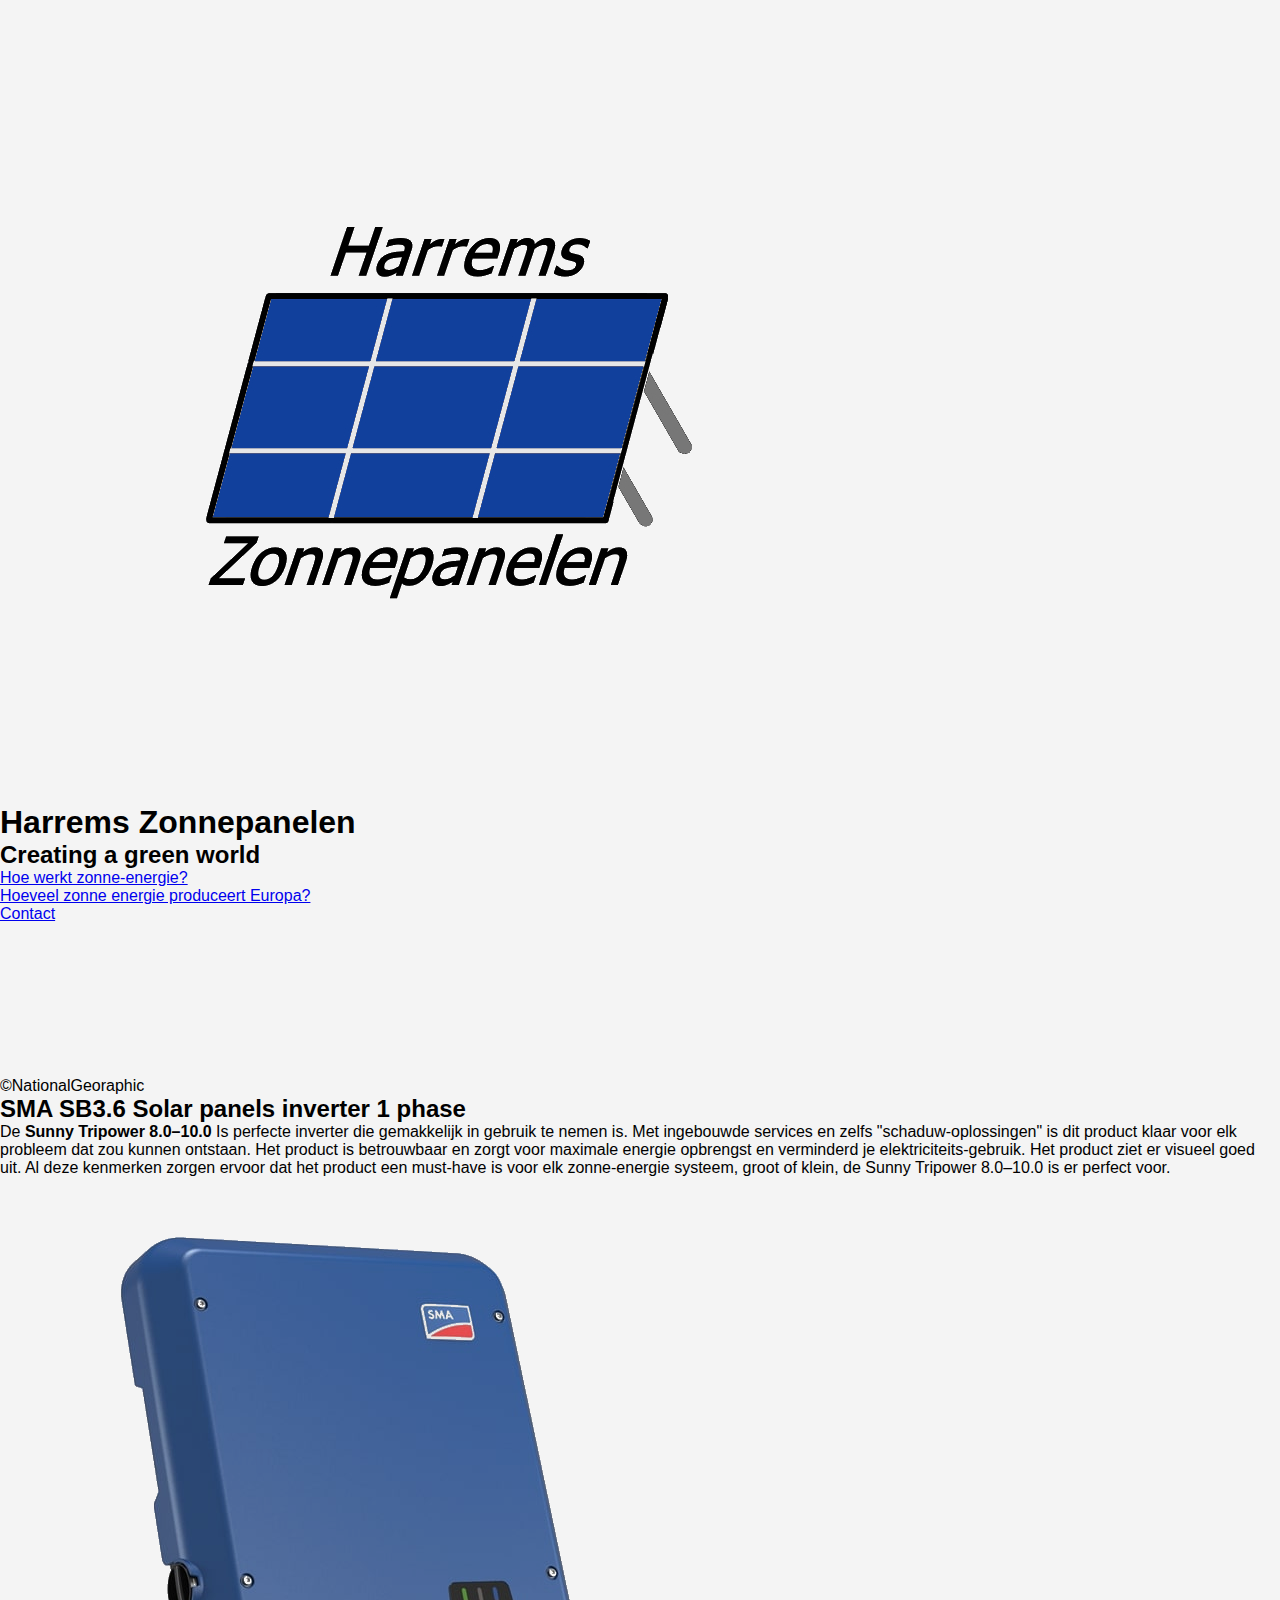
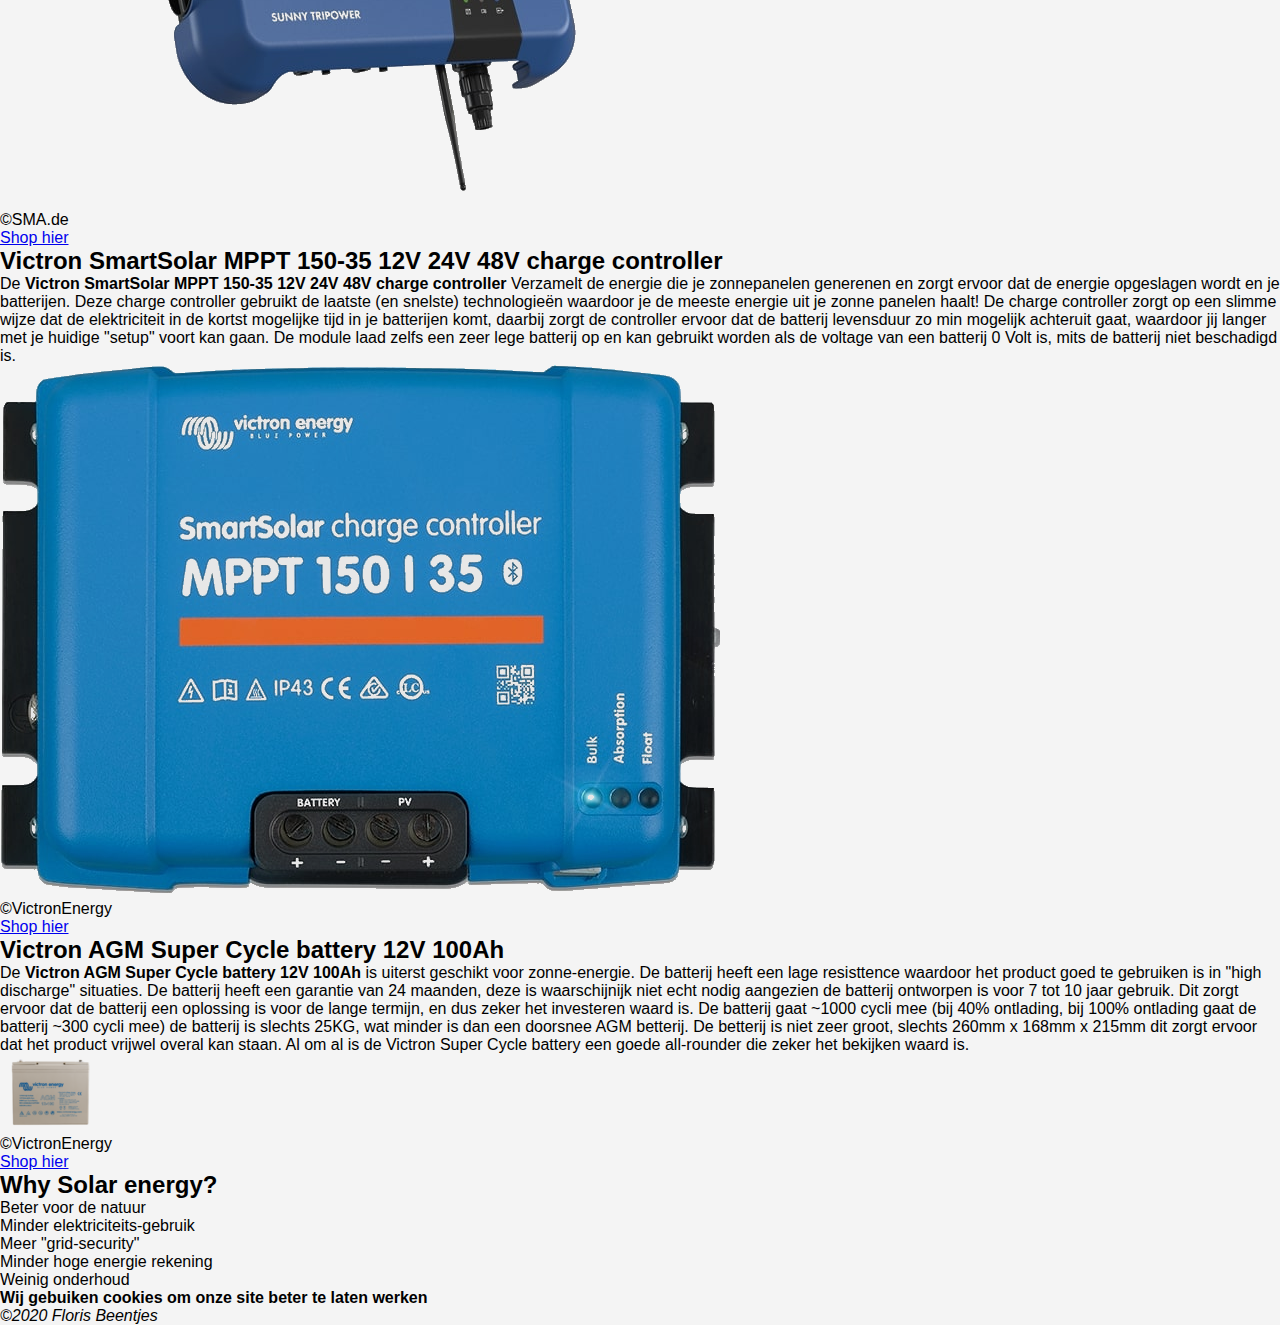
==== index.html @ d9edc920 "finished html, started css" ====
<!DOCTYPE html>
<html lang = "nl">
	<!-- Head -->
	<head>
	<meta charset = "utf-8">
	<meta name = "keywords" content = "Harrems Zonnepanelen"/>
	<meta name = "description" content = "This is the homepage of Harrems Zonnepanelen"/>
	<meta name = "author" content = "Floris Beentjes"/>
	<link 
	rel = "stylesheet" 
	type = "text/css"
	href = "css/stylesheet.css"
	/>
	
	<title>Harrems Zonnepanelen Homepage</title>
	</head>
	
	<body>	
		<header>
			<img 
				src = "img/LogoWebmarkup1.1.png"
				title = "Harrems Zonnepanelen"
				alt = "The logo of Harrems Zonnepanelen"
			/>
		
			<h1>
				Harrems Zonnepanelen
			</h1>
		
			<h2>
				Creating a green world
			</h2>
		</header>
		
		<nav>
			<ul>
				<li>
					<a href = "howsolarworks.html">Hoe werkt zonne-energie?</a>
				</li>
				<li>
					<a href = "eusolar.html">Hoeveel zonne energie produceert Europa?</a>
				</li>
				<li>
					<a href = "contact.html">Contact</a>
				</li>
			</ul>
		</nav>
		
		<figure>
			<video autoplay loop>
				<source src="mp4/WhatisSolarPower.mp4" type="video/mp4">
				<source src="mp4/WhatisSolarPower.ogg" type="video/ogg">
				Oops, Your browser does not support the video tag.
			</video>
			<figcaption>
				&copy;NationalGeoraphic
			</figcaption>
			
		</figure>
		
		<section>
			<article>
				<header>
					<h2>
						SMA SB3.6 Solar panels inverter 1 phase
					</h2>
				</header>
				<p>
					De <strong>Sunny Tripower 8.0–10.0</strong> Is perfecte inverter die gemakkelijk in gebruik te nemen is. Met ingebouwde services
					en zelfs "schaduw-oplossingen" is dit product klaar voor elk probleem dat zou kunnen ontstaan. Het product is betrouwbaar en
					zorgt voor maximale energie opbrengst en verminderd je elektriciteits-gebruik. Het product ziet er visueel goed uit. Al deze
					kenmerken zorgen ervoor dat het product een must-have is voor elk zonne-energie systeem, groot of klein, de Sunny Tripower 8.0–10.0
					is er perfect voor.
				</p>
				<figure>
					<img 
						src = "img/SMASunnyTripower.png"
						title = "SMASunnyTripower"
						alt = "Een foto van de SMASunnyTripower"
					/>		
					<figcaption>
						&copy;SMA.de
					</figcaption>
				</figure>
				<footer>
				<p>
					<a href = "https://www.ikwilzonneenergie.nl/epages/61494231.sf/nl_NL/?ObjectPath=/Shops/61494231/Products/%22SMA+STP+8.0-3AV-40%22">Shop hier</a>
				</p>
				</footer>
			</article>
			
			<article>
				<header>
					<h2>
						Victron SmartSolar MPPT 150-35 12V 24V 48V charge controller
					</h2>
				</header>
				<p>
					De <strong>Victron SmartSolar MPPT 150-35 12V 24V 48V charge controller</strong> Verzamelt de energie die je zonnepanelen generenen en zorgt ervoor dat de energie 
					opgeslagen wordt en je batterijen. Deze charge controller gebruikt de laatste (en snelste) technologieën waardoor je de meeste energie uit je zonne
					panelen haalt! De charge controller zorgt op een slimme wijze dat de elektriciteit in de kortst mogelijke tijd in je batterijen komt, daarbij 
					zorgt de controller ervoor dat de batterij levensduur zo min mogelijk achteruit gaat, waardoor jij langer met je huidige "setup" voort kan gaan. 
					De module laad zelfs een zeer lege batterij op en kan gebruikt worden als de voltage van een batterij 0 Volt is, mits de batterij niet beschadigd is.
				</p>
				<figure>
					<img 
						src = "img/VictronChargeController.png"
						title = "Victron ChargeController"
						alt = "Een foto van de Victron ChargeController"
					/>	
					<figcaption>
						&copy;VictronEnergy
					</figcaption>
				</figure>					
				<footer>
				<p>
					<a href = "http://www.ikwilzonneenergie.nl/Victron-SmartSolar-MPPT-100-50-12V-24V">Shop hier</a>
				</p>
				</footer>
			</article>
			
			<article>
				<header>
					<h2>
						Victron AGM Super Cycle battery 12V 100Ah
					</h2>
				</header>
				<p>
					De <strong>Victron AGM Super Cycle battery 12V 100Ah</strong> is uiterst geschikt voor zonne-energie. De batterij heeft een lage resisttence waardoor het product goed te gebruiken is in "high discharge"
					situaties. De batterij heeft een garantie van 24 maanden, deze is waarschijnijk niet echt nodig aangezien de batterij ontworpen is voor 7 tot 10 jaar gebruik. 
					Dit zorgt ervoor dat de batterij een oplossing is voor de lange termijn, en dus zeker het investeren waard is. De batterij gaat ~1000 cycli mee (bij 40% ontlading, 
					bij 100% ontlading gaat de batterij ~300 cycli mee) de batterij is slechts 25KG, wat minder is dan een doorsnee AGM betterij. De betterij is niet zeer groot, slechts 
					260mm x 168mm x 215mm dit zorgt ervoor dat het product vrijwel overal kan staan. Al om al is de Victron Super Cycle battery een goede all-rounder die zeker het bekijken waard is.
				</p>
				<figure>
					<img 
						src = "img/VictronEnergyBatterij.png"
						title = "VictronEnergy batterijr"
						alt = "Een foto van een VictronEnergy batterij"
					/>		
					<figcaption>
						&copy;VictronEnergy
					</figcaption>
				</figure>
				<footer>
				<p>
					<a href = "https://www.ikwilzonneenergie.nl/epages/61494231.sf/nl_NL/?ObjectPath=/Shops/61494231/Products/BAT412110081">Shop hier</a>
				</p>
				</footer>
			</article>	
		</section>
		
		<aside>
			<h2>
				Why Solar energy?
			</h2>
			
			<ol>
				<li>
					Beter voor de natuur
				</li>
				<li>
					Minder elektriciteits-gebruik
				</li>
				<li>
					Meer "grid-security"
				</li>
				<li>
					Minder hoge energie rekening
				</li>
				<li>
					Weinig onderhoud
				</li>
			</ol>
		</aside>
		
		<section>
			<h4>
				Wij gebuiken cookies om onze site beter te laten werken		
			</h4>
		</section>
		
		<footer>
			<p>
				<em>&copy;2020 Floris Beentjes</em>
			</p>
		</footer>
	</body>
</html>
---- css/stylesheet.css ----
*{
	margin: 0;
	padding: 0;
	box-sizing: border-box;
}

body{
	/* Setting base lettertype, color and so on */
	background-color: #f4f4f4;
	color: #000000;
	
	font-family: Arial, Helvetica, sans-serif;
	font-size: 16px;
	font-weight: normal;
}

fieldset{
	width: 100%;
	height: 300px;
	padding-left: 10px;
}

legend{
	font-size: 25px;
	font-weight: bold;
}

form{
	font-size: 16px;
	width: 100%;
	position: relative;
	height: 300px;
}

.name-form{
	height: 50px;
}
.input-name{
	width: 100%;
	height: 100%;
	color: #595f6e;
	padding-top: 30px;
	border: 5px;
	background-color: #f4f4f4;
	outline: none;
}

.lblname{
	position: absolute;
	padding-top: 10px;
	bottom: 0px;
	left: 0px;
	width: 99%;
	height: 100%;
	pointer-events: none;
	border-bottom: 1px solid #555555;
}

.lblname::after{
	content: "";
	position: absolute;
	left: 0px;
	bottom: -1px;
	height: 100%;
	width: 100%;
	border-bottom: 3px solid #50C878;
	transform: translateX(-100%);	
	transition: all 0.8s ease;
}

.inputname:valid + .lblname::after{
		transform: translateX(0%);
}

.email-form{
	height: 50px;
}

.input-email{
	width: 100%;
	height: 100%;
	color: #595f6e;
	padding-top: 30px;
	border: 5px;
	background-color: #f4f4f4;
	outline: none;
}

.lblemail{
	position: absolute;
	padding-top: 10px;
	bottom: 0px;
	left: 0px;
	width: 99%;
	height: 100%;
	pointer-events: none;
	border-bottom: 1px solid #555555;
}

.lblemail::after{
	content: "";
	position: absolute;
	left: 0px;
	bottom: -1px;
	height: 100%;
	width: 100%;
	border-bottom: 3px solid #50C878;
	transform: translateX(-100%);	
	transition: all 0.8s ease;
}

.inputemail:valid + .lblemail::after{
		transform: translateX(0%);
}

.input-message{
	width: 100%;
	height: 100%;
	color: #595f6e;
	padding-top: 80px;
	border: 5px;
	background-color: #f4f4f4;
	outline: none;
}

.lblmessage{
	position: absolute;
	padding-top: 10px;
	bottom: 0px;
	left: 0px;
	width: 99%;
	height: 100%;
	pointer-events: none;
	border-bottom: 1px solid #555555;
}

.lblmessage::after{
	content: "";
	position: absolute;
	left: 0px;
	bottom: -1px;
	height: 100%;
	width: 100%;
	border-bottom: 3px solid #50C878;
	transform: translateX(-100%);	
	transition: all 0.8s ease;
}

.inputmessage:valid + .lblmessage::after{
		transform: translateX(0%);
}

.submit-button{
	width: 50%;
	height: 100%;
	color: #595f6e; 
	border: 5px;
	background-color: #ffffff;
}
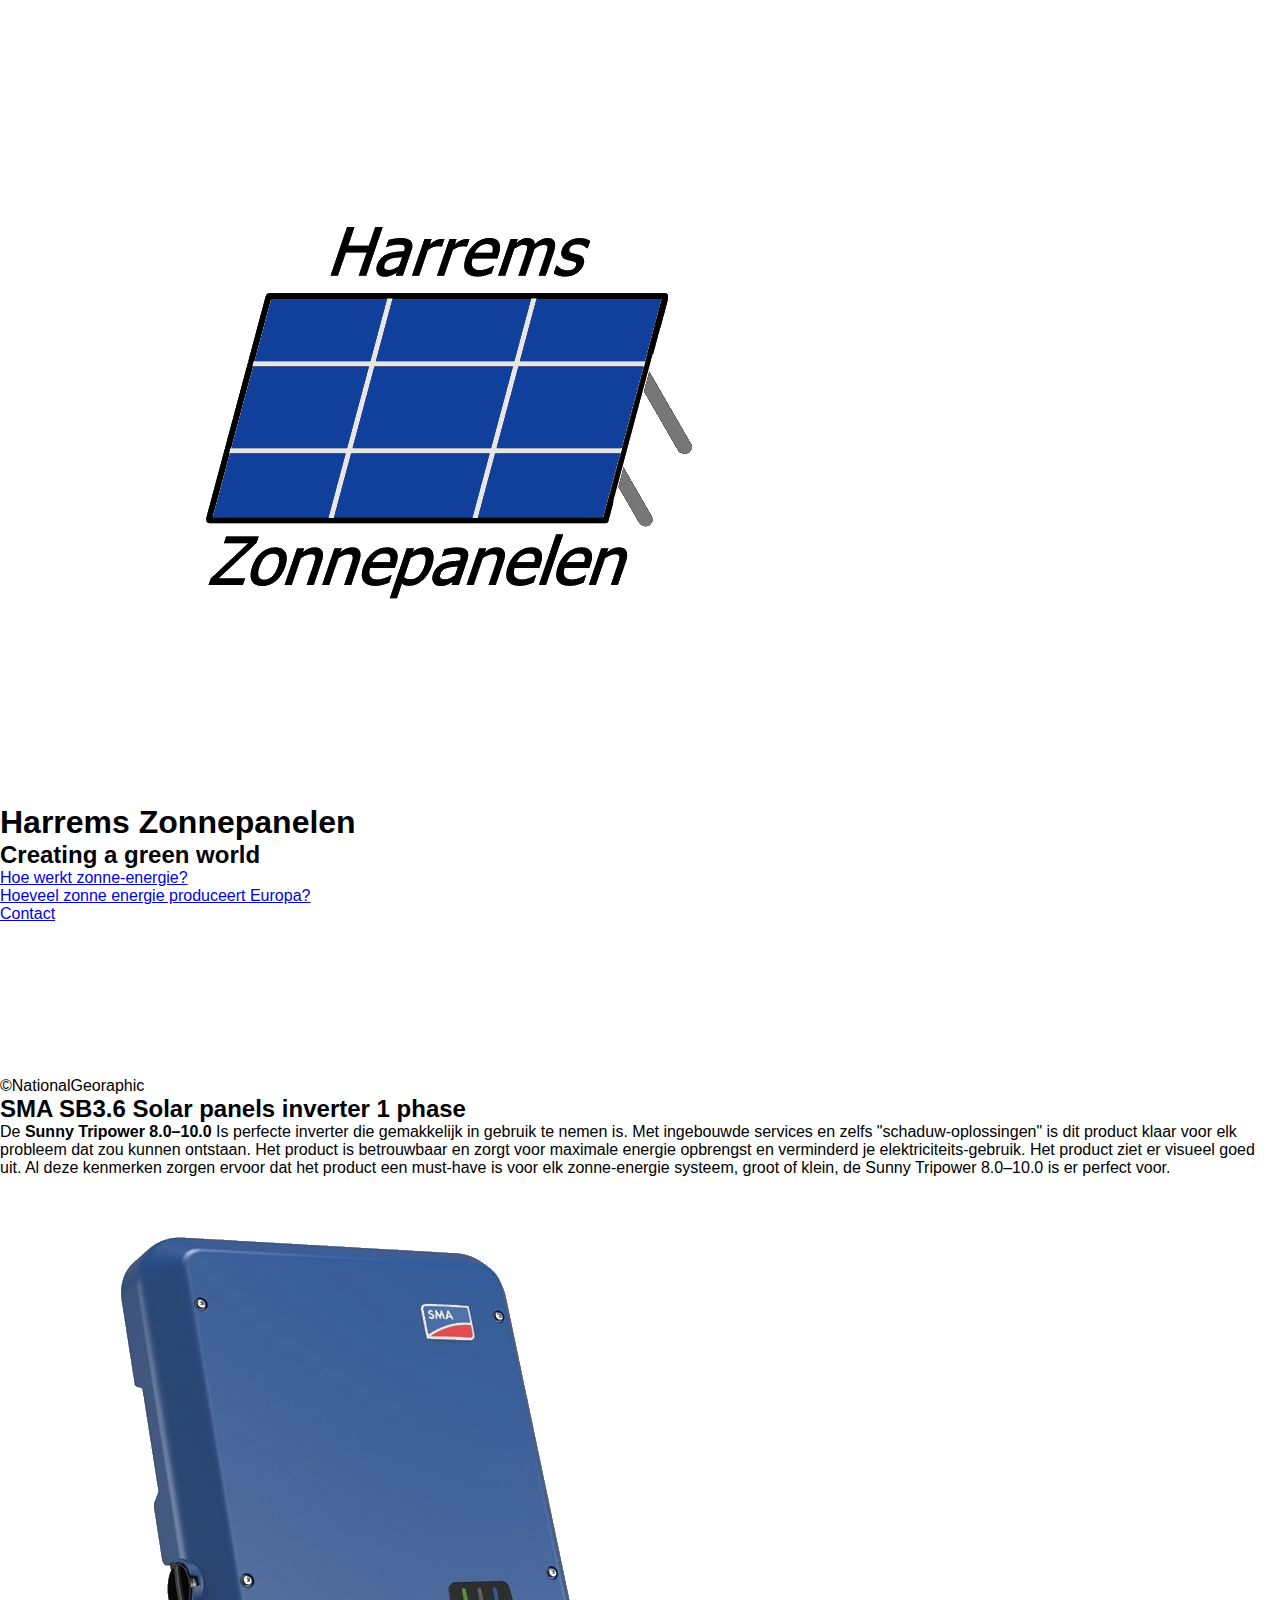
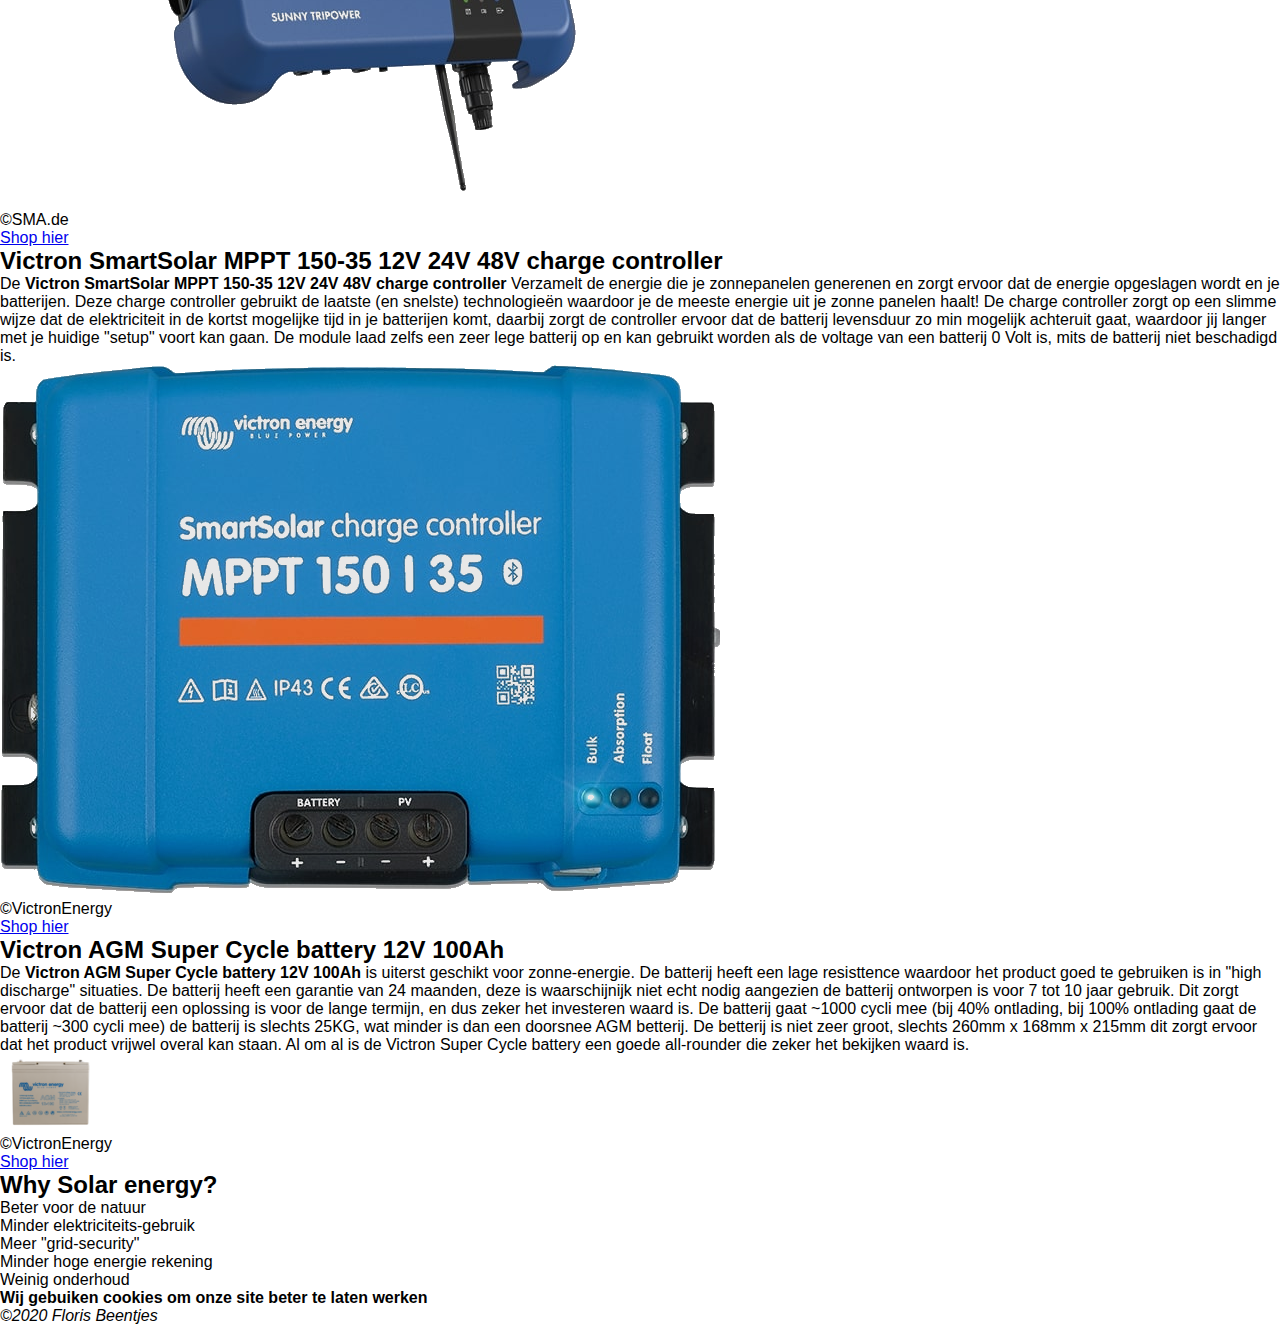
==== commit dbb42cdb: "contact form" ====
--- a/index.html
+++ b/index.html
@@ -7,7 +7,7 @@
 	<meta name = "description" content = "This is the homepage of Harrems Zonnepanelen"/>
 	<meta name = "author" content = "Floris Beentjes"/>
 	<link 
-	rel = "stylesheet" 
+	rel = "stylesheet"
 	type = "text/css"
 	href = "css/stylesheet.css"
 	/>
--- a/css/stylesheet.css
+++ b/css/stylesheet.css
@@ -6,7 +6,6 @@
 
 body{
 	/* Setting base lettertype, color and so on */
-	background-color: #f4f4f4;
 	color: #000000;
 	
 	font-family: Arial, Helvetica, sans-serif;
@@ -15,7 +14,7 @@
 }
 
 fieldset{
-	width: 100%;
+	width: 40%;
 	height: 300px;
 	padding-left: 10px;
 }
@@ -32,131 +31,69 @@
 	height: 300px;
 }
 
-.name-form{
-	height: 50px;
-}
-.input-name{
-	width: 100%;
-	height: 100%;
-	color: #595f6e;
-	padding-top: 30px;
-	border: 5px;
-	background-color: #f4f4f4;
-	outline: none;
+/*css code that makes the name & emailaddress boxes animated */
+.custominput{
+	position: relative;
+	font-size: 14px;
+	padding-top: 20px;
 }
 
-.lblname{
-	position: absolute;
-	padding-top: 10px;
-	bottom: 0px;
-	left: 0px;
-	width: 99%;
-	height: 100%;
-	pointer-events: none;
-	border-bottom: 1px solid #555555;
+.custominput input{
+	width: 450px;
+	border: none;
+	outline: none;
+	border-radius: 3px;
+	background-color: #f2f2f2;
+	padding: 12px;
+	margin: 5px;
+	transition: color 0.8s ease;
 }
 
-.lblname::after{
-	content: "";
-	position: absolute;
-	left: 0px;
-	bottom: -1px;
-	height: 100%;
-	width: 100%;
-	border-bottom: 3px solid #50C878;
-	transform: translateX(-100%);	
-	transition: all 0.8s ease;
+.custominput input:valid{
+	background-color: #D5FCAD;
 }
 
-.inputname:valid + .lblname::after{
-		transform: translateX(0%);
+.placeholder{
+	 position: absolute;
+	 left: 12px;
+	 top: 28px;
+	 transform: translateY(-50%);
+	 color: #aaa;
+	 transition: all 0.5s ease;
+ }
+ 
+ .custominput input:valid + .placeholder,
+ .custominput input:focus + .placeholder{
+	 top: 10px;
+	 font-size: 12px;
+	 color: #222;
+ }
+
+/*and the css code for the message box*/
+.messageinput{
+	position: relative;
+	font-size: 14px;
+	height: 74px;
+	padding-top: 20px;
 }
-
-.email-form{
-	height: 50px;
+.messageinput input{
+	width: 450px;
+	height: 88px;
+	top: 0px;
+	border: none;
+	outline: none;
+	border-radius: 3px;
+	background-color: #f2f2f2;
+	padding: 12px;
+	margin: 5px;
+	transition: color 0.8s ease;
 }
-
-.input-email{
-	width: 100%;
-	height: 100%;
-	color: #595f6e;
-	padding-top: 30px;
-	border: 5px;
-	background-color: #f4f4f4;
-	outline: none;
-}
-
-.lblemail{
-	position: absolute;
-	padding-top: 10px;
-	bottom: 0px;
-	left: 0px;
-	width: 99%;
-	height: 100%;
-	pointer-events: none;
-	border-bottom: 1px solid #555555;
-}
-
-.lblemail::after{
-	content: "";
-	position: absolute;
-	left: 0px;
-	bottom: -1px;
-	height: 100%;
-	width: 100%;
-	border-bottom: 3px solid #50C878;
-	transform: translateX(-100%);	
-	transition: all 0.8s ease;
-}
-
-.inputemail:valid + .lblemail::after{
-		transform: translateX(0%);
-}
-
-.input-message{
-	width: 100%;
-	height: 100%;
-	color: #595f6e;
-	padding-top: 80px;
-	border: 5px;
-	background-color: #f4f4f4;
-	outline: none;
-}
-
-.lblmessage{
-	position: absolute;
-	padding-top: 10px;
-	bottom: 0px;
-	left: 0px;
-	width: 99%;
-	height: 100%;
-	pointer-events: none;
-	border-bottom: 1px solid #555555;
-}
-
-.lblmessage::after{
-	content: "";
-	position: absolute;
-	left: 0px;
-	bottom: -1px;
-	height: 100%;
-	width: 100%;
-	border-bottom: 3px solid #50C878;
-	transform: translateX(-100%);	
-	transition: all 0.8s ease;
-}
-
-.inputmessage:valid + .lblmessage::after{
-		transform: translateX(0%);
-}
-
-.submit-button{
-	width: 50%;
-	height: 100%;
-	color: #595f6e; 
-	border: 5px;
-	background-color: #ffffff;
-}
+ .messageinput input:valid + .placeholder,
+ .messageinput input:focus + .placeholder{
+	 top: 10px;
+	 font-size: 12px;
+	 color: #222;
+ }
 
 
 
@@ -167,15 +104,3 @@
 
 
 
-
-
-
-
-
-
-
-
-
-
-
-
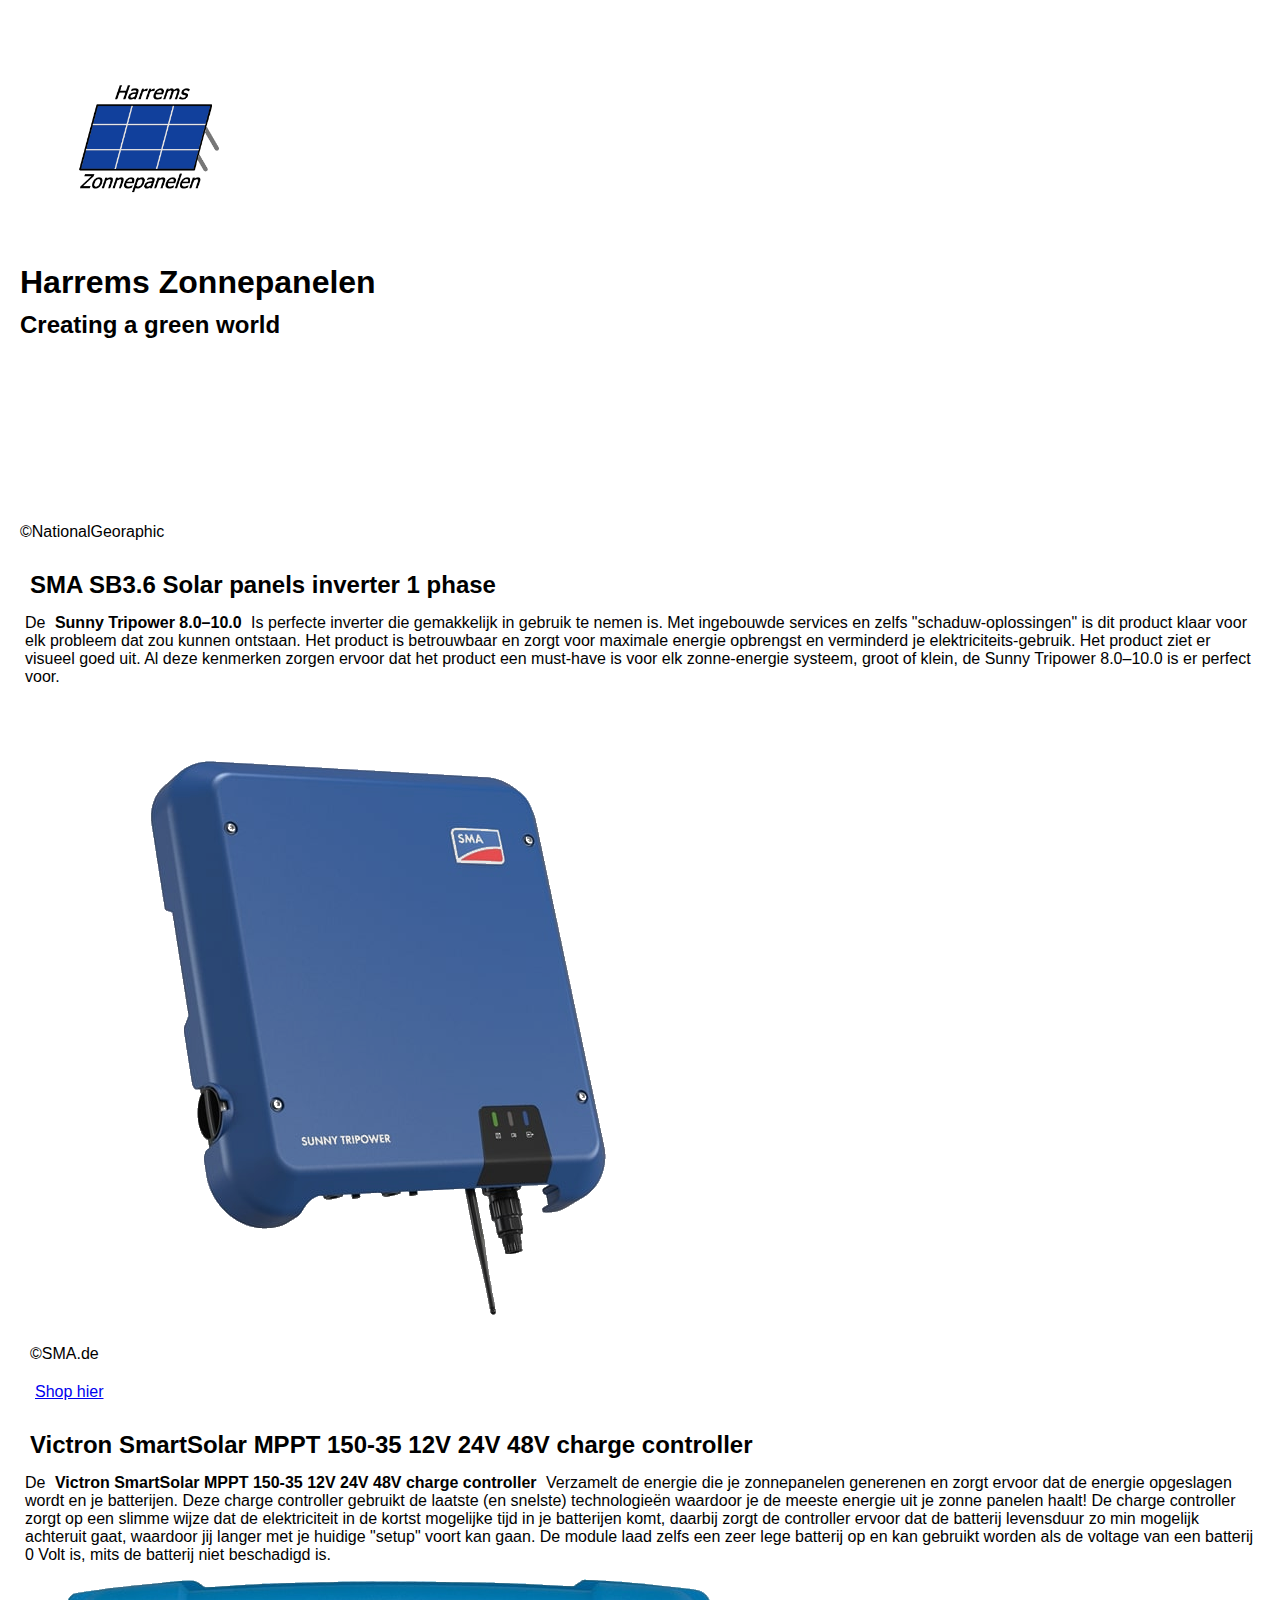
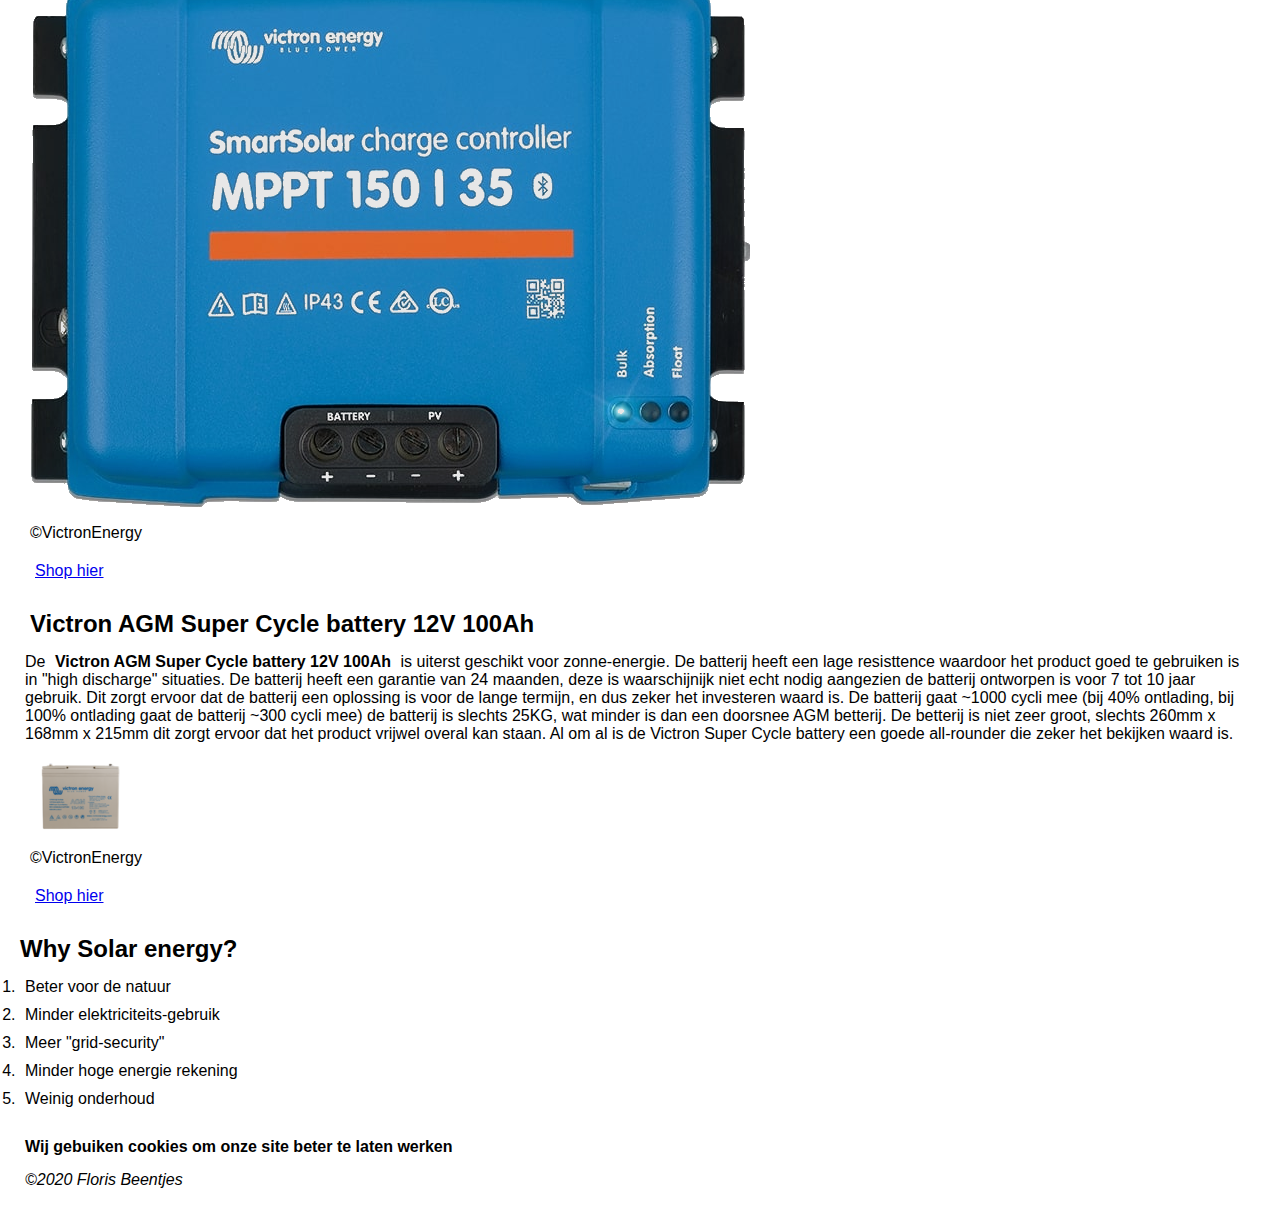
==== commit 85c9b552: "some progrtess" ====
--- a/index.html
+++ b/index.html
@@ -6,6 +6,7 @@
 	<meta name = "keywords" content = "Harrems Zonnepanelen"/>
 	<meta name = "description" content = "This is the homepage of Harrems Zonnepanelen"/>
 	<meta name = "author" content = "Floris Beentjes"/>
+	<meta name="viewport" content="width=device-width, initial-scale=1.0">
 	<link 
 	rel = "stylesheet"
 	type = "text/css"
@@ -16,7 +17,7 @@
 	</head>
 	
 	<body>	
-		<header>
+		<header id = "flexheader">
 			<img 
 				src = "img/LogoWebmarkup1.1.png"
 				title = "Harrems Zonnepanelen"
@@ -32,21 +33,31 @@
 			</h2>
 		</header>
 		
-		<nav>
-			<ul>
-				<li>
-					<a href = "howsolarworks.html">Hoe werkt zonne-energie?</a>
-				</li>
-				<li>
-					<a href = "eusolar.html">Hoeveel zonne energie produceert Europa?</a>
-				</li>
-				<li>
-					<a href = "contact.html">Contact</a>
-				</li>
-			</ul>
+		<nav id = "flexnav">
+			<label 
+				for = "hamburger"
+				id = "hamlbl">
+				&#9776;
+			</label>
+			<input
+				type = "checkbox"
+				id = "hamburger"
+			/>
+				
+				<ul>
+					<li>
+						<a href = "howsolarworks.html">Hoe werkt zonne-energie?</a>
+					</li>
+					<li>
+						<a href = "eusolar.html">Hoeveel zonne energie produceert Europa?</a>
+					</li>
+					<li>
+						<a href = "contact.html">Contact</a>
+					</li>
+				</ul>
 		</nav>
 		
-		<figure>
+		<figure id = "video">
 			<video autoplay loop>
 				<source src="mp4/WhatisSolarPower.mp4" type="video/mp4">
 				<source src="mp4/WhatisSolarPower.ogg" type="video/ogg">
@@ -58,7 +69,7 @@
 			
 		</figure>
 		
-		<section>
+		<section id = "flexarticles">
 			<article>
 				<header>
 					<h2>
@@ -150,7 +161,7 @@
 			</article>	
 		</section>
 		
-		<aside>
+		<aside id = "flexaside">
 			<h2>
 				Why Solar energy?
 			</h2>
@@ -174,13 +185,12 @@
 			</ol>
 		</aside>
 		
-		<section>
-			<h4>
-				Wij gebuiken cookies om onze site beter te laten werken		
-			</h4>
-		</section>
-		
-		<footer>
+		<footer id = "flexfooter">
+			<section>
+				<h4>
+					Wij gebuiken cookies om onze site beter te laten werken		
+				</h4>
+			</section>
 			<p>
 				<em>&copy;2020 Floris Beentjes</em>
 			</p>
--- a/css/stylesheet.css
+++ b/css/stylesheet.css
@@ -1,6 +1,6 @@
 *{
 	margin: 0;
-	padding: 0;
+	padding: 5px;
 	box-sizing: border-box;
 }
 
@@ -13,9 +13,98 @@
 	font-weight: normal;
 }
 
+header img{
+	width: 240px;
+	height: 240px;
+	padding: -40px;
+}
+
+@media only screen and (max-width: 480px){
+	header img{
+		display: none;
+	}
+	
+	#video{
+		display:none;
+	}
+	
+	/*making a hamburger menu*/
+	#hamlbll, #hamburger {
+		display: inline-block;
+		color: #222;
+		background-color: #white;
+		font-size: 1.2em;
+		font-style: normal;
+		padding: 10px;
+		width: 100%;
+	}
+	
+	#hamburger{
+		display:none;
+	}
+	
+	ul li{
+		box-sizing: border-box;
+		display: block;
+		width: 100%;
+	}
+	
+	ul{
+		display: none;
+	}
+	
+	nav input:checked ~ ul{
+		display: block;	
+	}
+	
+	nav input:checked ~ #flexheader{
+		display: none;	
+	}
+	
+	#flexheader{
+		flex-direction: column;
+		width: 100%;
+	}
+	
+	#flexheader h1{
+		
+	}
+	
+	#flexheader h2{
+		
+	}
+	
+	#flexnav{
+		flex-direction: column;
+		position: absolute;
+		top: 5px;
+		right: 5px;
+	}
+	
+	#flexarticles{
+		display: flex;
+	}
+	
+	img{
+		width = 100px;
+	}
+}
+
+@media only screen and (min-width: 481px max-width: 1179px){
+	
+	
+}
+
+@media only screen and (min-width: 1280px){
+	nav{
+		display: none;
+	}
+	
+}
+
 fieldset{
 	width: 40%;
-	height: 300px;
+	height: 280px;
 	padding-left: 10px;
 }
 
@@ -26,7 +115,7 @@
 
 form{
 	font-size: 16px;
-	width: 100%;
+	width: 80%;
 	position: relative;
 	height: 300px;
 }
@@ -36,10 +125,11 @@
 	position: relative;
 	font-size: 14px;
 	padding-top: 20px;
+	left: 50px;
 }
 
 .custominput input{
-	width: 450px;
+	width: 100%;
 	border: none;
 	outline: none;
 	border-radius: 3px;
@@ -75,9 +165,10 @@
 	font-size: 14px;
 	height: 74px;
 	padding-top: 20px;
+	left: 50px;
 }
 .messageinput input{
-	width: 450px;
+	width: 100%;
 	height: 88px;
 	top: 0px;
 	border: none;
@@ -88,19 +179,43 @@
 	margin: 5px;
 	transition: color 0.8s ease;
 }
- .messageinput input:valid + .placeholder,
- .messageinput input:focus + .placeholder{
+
+.messageinput input:valid{
+	background-color: #D5FCAD;
+}
+
+.messageplaceholder{
+	 position: absolute;
+	 left: 12px;
+	 top: 28px;
+	 transform: translateY(-50%);
+	 color: #aaa;
+	 transition: all 0.5s ease;
+ }
+ .messageinput input:valid + .messageplaceholder,
+ .messageinput input:focus + .messageplaceholder{
 	 top: 10px;
 	 font-size: 12px;
 	 color: #222;
  }
-
-
-
-
-
-
-
-
-
-
+ 
+ .submitbutton{
+	 width:80px;
+	 border: none;
+	 position: absolute;
+	 left: 90%;
+	 top: 200px;
+	 padding: 10px;
+	 
+	
+ }
+
+
+
+
+
+
+
+
+
+
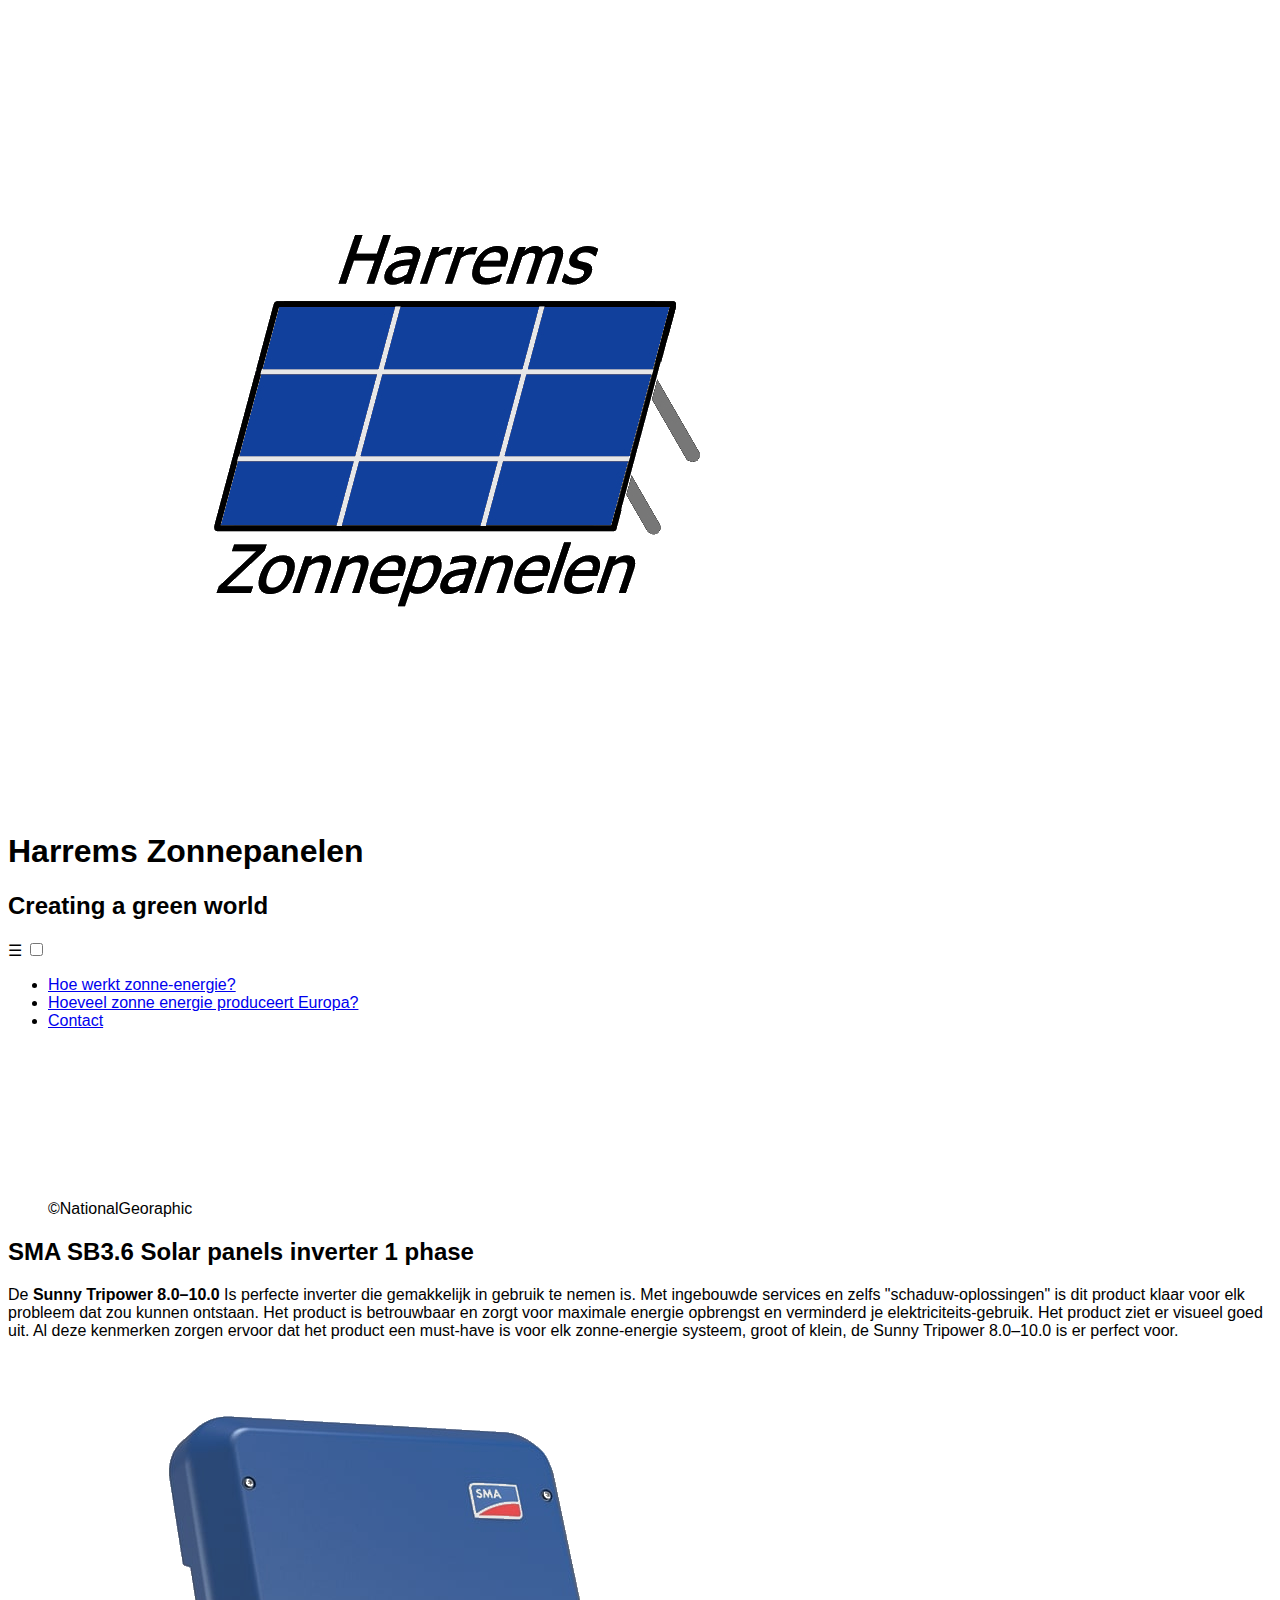
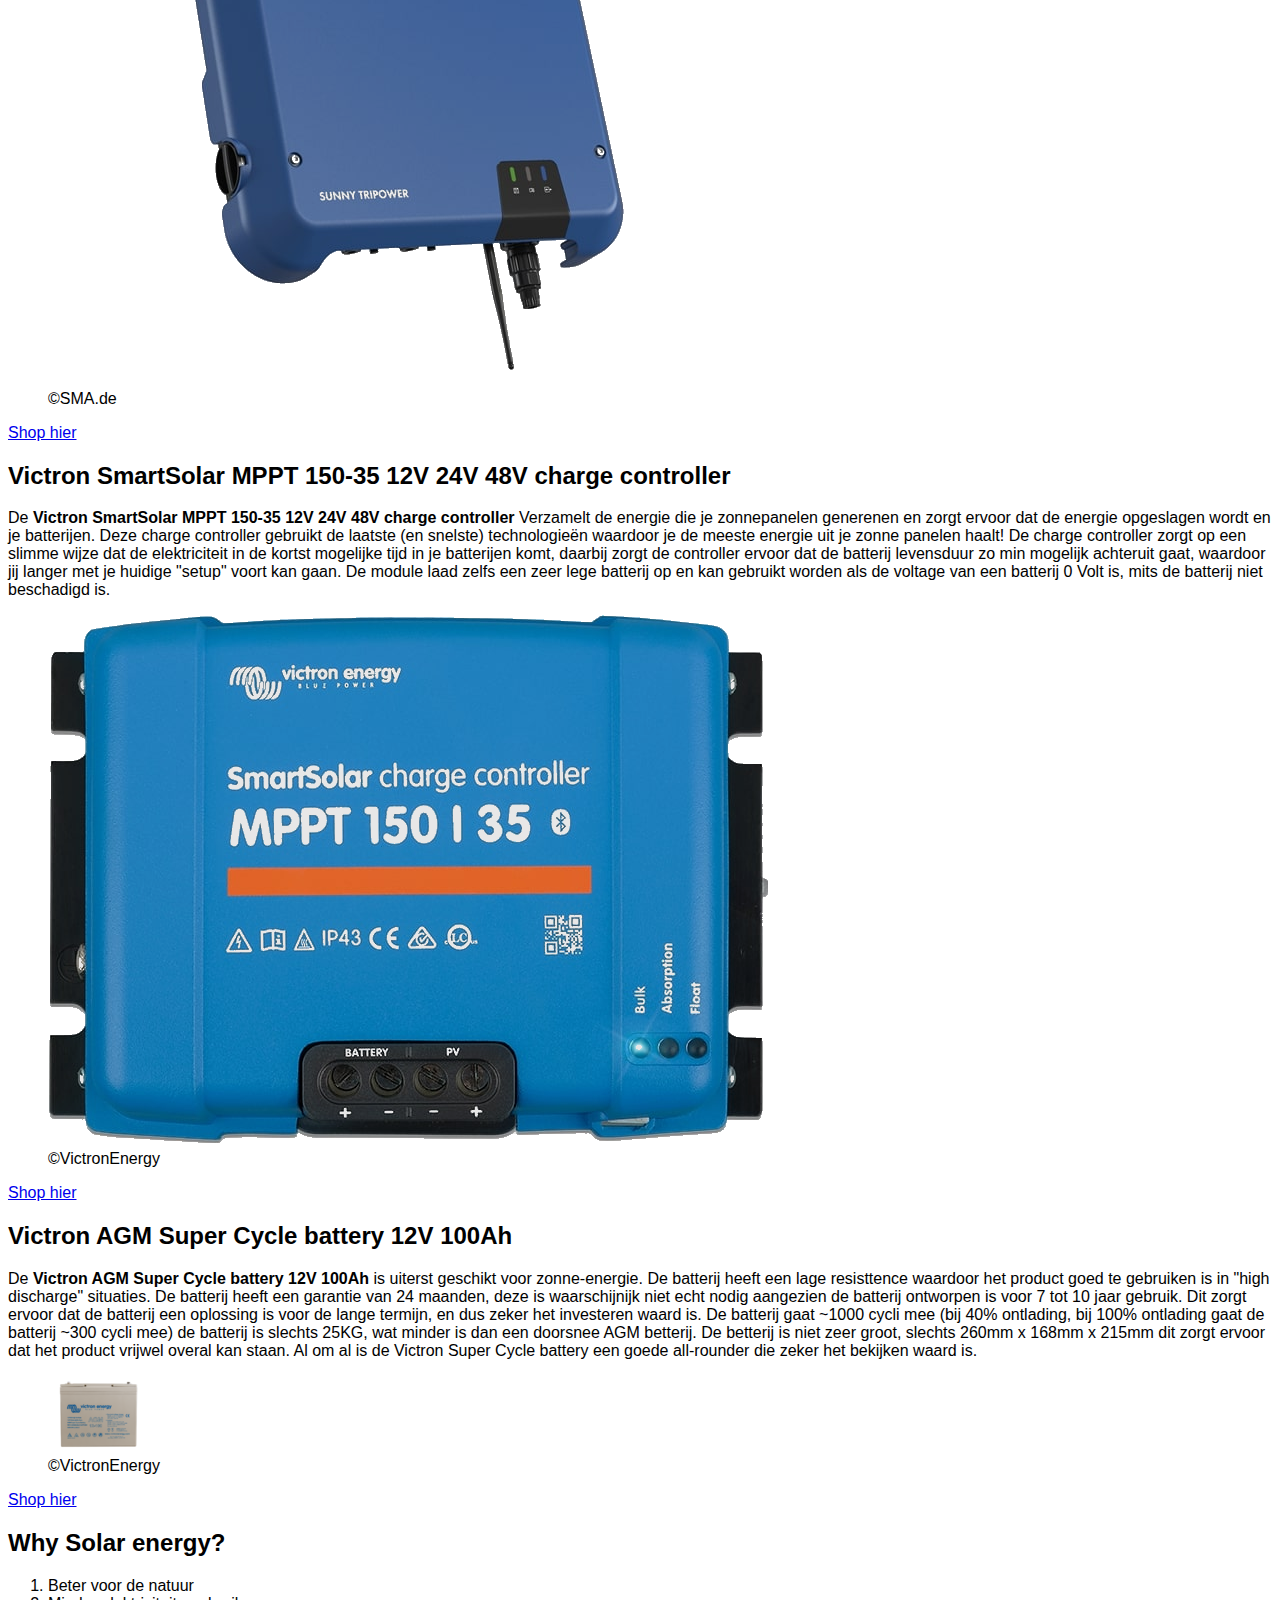
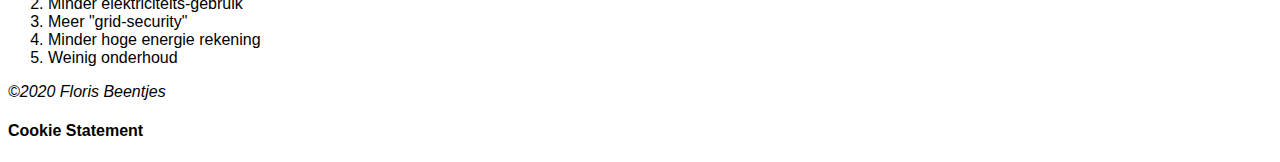
==== commit 328147b7: "css index" ====
--- a/index.html
+++ b/index.html
@@ -6,7 +6,7 @@
 	<meta name = "keywords" content = "Harrems Zonnepanelen"/>
 	<meta name = "description" content = "This is the homepage of Harrems Zonnepanelen"/>
 	<meta name = "author" content = "Floris Beentjes"/>
-	<meta name="viewport" content="width=device-width, initial-scale=1.0">
+	<meta name="viewport" content="width=device-width, initial-scale=1, maximum-scale=1">
 	<link 
 	rel = "stylesheet"
 	type = "text/css"
@@ -16,7 +16,7 @@
 	<title>Harrems Zonnepanelen Homepage</title>
 	</head>
 	
-	<body>	
+	<body id = "flexbody">	
 		<header id = "flexheader">
 			<img 
 				src = "img/LogoWebmarkup1.1.png"
@@ -33,28 +33,27 @@
 			</h2>
 		</header>
 		
-		<nav id = "flexnav">
+		<nav>
 			<label 
-				for = "hamburger"
-				id = "hamlbl">
-				&#9776;
+			for="hamburger"
+			id="burgericon">
+			&#9776;
 			</label>
-			<input
-				type = "checkbox"
-				id = "hamburger"
+			<input 
+			type="checkbox" 
+			id="hamburger"
 			/>
-				
-				<ul>
-					<li>
-						<a href = "howsolarworks.html">Hoe werkt zonne-energie?</a>
-					</li>
-					<li>
-						<a href = "eusolar.html">Hoeveel zonne energie produceert Europa?</a>
-					</li>
-					<li>
-						<a href = "contact.html">Contact</a>
-					</li>
-				</ul>
+			<ul>
+				<li>
+					<a href = "howsolarworks.html">Hoe werkt zonne-energie?</a>
+				</li>
+				<li>
+					<a href = "eusolar.html">Hoeveel zonne energie produceert Europa?</a>
+				</li>
+				<li>
+					<a href = "contact.html">Contact</a>
+				</li>
+			</ul>
 		</nav>
 		
 		<figure id = "video">
@@ -70,7 +69,7 @@
 		</figure>
 		
 		<section id = "flexarticles">
-			<article>
+			<article id = "flexart1">
 				<header>
 					<h2>
 						SMA SB3.6 Solar panels inverter 1 phase
@@ -100,7 +99,7 @@
 				</footer>
 			</article>
 			
-			<article>
+			<article id = "flexart2">
 				<header>
 					<h2>
 						Victron SmartSolar MPPT 150-35 12V 24V 48V charge controller
@@ -130,7 +129,7 @@
 				</footer>
 			</article>
 			
-			<article>
+			<article id = "flexart3">
 				<header>
 					<h2>
 						Victron AGM Super Cycle battery 12V 100Ah
@@ -186,14 +185,15 @@
 		</aside>
 		
 		<footer id = "flexfooter">
-			<section>
-				<h4>
-					Wij gebuiken cookies om onze site beter te laten werken		
-				</h4>
-			</section>
 			<p>
 				<em>&copy;2020 Floris Beentjes</em>
 			</p>
+			<section>
+				<h4>
+					Cookie Statement	
+				</h4>
+			</section>
+			
 		</footer>
 	</body>
 </html>
--- a/css/stylesheet.css
+++ b/css/stylesheet.css
@@ -1,221 +1,144 @@
-*{
-	margin: 0;
-	padding: 5px;
-	box-sizing: border-box;
+@font-face {
+    font-family: "notableregular";
+    src: url("css/fonts/Notable-Regular") format("ttf");
+    font-weight: normal;
+    font-style: normal;
+
 }
 
 body{
-	/* Setting base lettertype, color and so on */
-	color: #000000;
-	
 	font-family: Arial, Helvetica, sans-serif;
 	font-size: 16px;
-	font-weight: normal;
 }
 
-header img{
-	width: 240px;
-	height: 240px;
-	padding: -40px;
-}
 
-@media only screen and (max-width: 480px){
+
+@media screen and (max-width: 480px) {
 	header img{
 		display: none;
 	}
 	
 	#video{
-		display:none;
+		display: none;
 	}
 	
-	/*making a hamburger menu*/
-	#hamlbll, #hamburger {
-		display: inline-block;
-		color: #222;
-		background-color: #white;
-		font-size: 1.2em;
-		font-style: normal;
-		padding: 10px;
-		width: 100%;
+	#flexbody{
+		display: flex;
+		flex-direction: column;
 	}
 	
-	#hamburger{
-		display:none;
+	#flexheader{
+		width: 80%;
+		display: flex;
+		flex-direction: column;
+		font-family: "notableregular", Arial, sans-serif;
+		order: 0;
 	}
 	
-	ul li{
-		box-sizing: border-box;
-		display: block;
-		width: 100%;
+	/*Ham menu*/
+	#hamburger{
+		display: none;
+	}
+	
+	#burgericon{
+		position: absolute;
+		top: 35px;
+		right: 45px;
+		transform: scale(2);
 	}
 	
 	ul{
 		display: none;
+		padding-top: 5px;
+		padding-bottom: 5px;
+		border-bottom: 1px #000000 solid;
+		border-top: 1px #000000 solid;
 	}
 	
-	nav input:checked ~ ul{
-		display: block;	
+	ul a:link{
+		color:black;
+		text-decoration: none;
 	}
 	
-	nav input:checked ~ #flexheader{
-		display: none;	
+	ul a:visited{
+		color:black;
+		text-decoration: none;
 	}
 	
-	#flexheader{
+	ul a:hover{
+		color:black;
+		text-decoration: none;
+	}
+	
+	ul a:active{
+		color:black;
+		text-decoration: none;
+	}
+	
+	#hamburger:checked ~ ul{
+		display: block;
+	}
+	/* einde Ham menu */
+	
+	#flexarticles{
+		display: flex;
 		flex-direction: column;
+		order: 2;
+	}
+	
+	#flexart1{
+		order: 2;
+	}
+	
+	#flexart2{
+		order: 1;
+	}
+	
+	#flexart3{
+		order: 0;
+	}
+	
+	#flexarticles img{
 		width: 100%;
 	}
 	
-	#flexheader h1{
-		
+	#flexaside{
+		order: 1;
+		flex-shrink: 0;
 	}
 	
-	#flexheader h2{
-		
+	#flexfooter{
+		display: flex;
+		order: 3;
+		border-top: 1px #000000 solid;
+		align-items: center; 		
 	}
 	
-	#flexnav{
-		flex-direction: column;
-		position: absolute;
-		top: 5px;
-		right: 5px;
-	}
-	
-	#flexarticles{
-		display: flex;
-	}
-	
-	img{
-		width = 100px;
+	#flexfooter section{
+		position: fixed;
+		bottom: -14px;
+		right: 0;
+		width: 50%;
+		height: 10%;
+		padding-left: 5px;
+		z-index: 9999;
+		color: #fff;
+		background-color: #FA0;
+		opacity: 0.5;
 	}
 }
 
-@media only screen and (min-width: 481px max-width: 1179px){
-	
+
+@media screen and (min-width: 481px) and (max-width: 1179px) {
 	
 }
 
-@media only screen and (min-width: 1280px){
-	nav{
-		display: none;
-	}
+@media screen and (min-width: 1280px) {
 	
 }
-
-fieldset{
-	width: 40%;
-	height: 280px;
-	padding-left: 10px;
-}
-
-legend{
-	font-size: 25px;
-	font-weight: bold;
-}
-
-form{
-	font-size: 16px;
-	width: 80%;
-	position: relative;
-	height: 300px;
-}
-
-/*css code that makes the name & emailaddress boxes animated */
-.custominput{
-	position: relative;
-	font-size: 14px;
-	padding-top: 20px;
-	left: 50px;
-}
-
-.custominput input{
-	width: 100%;
-	border: none;
-	outline: none;
-	border-radius: 3px;
-	background-color: #f2f2f2;
-	padding: 12px;
-	margin: 5px;
-	transition: color 0.8s ease;
-}
-
-.custominput input:valid{
-	background-color: #D5FCAD;
-}
-
-.placeholder{
-	 position: absolute;
-	 left: 12px;
-	 top: 28px;
-	 transform: translateY(-50%);
-	 color: #aaa;
-	 transition: all 0.5s ease;
- }
- 
- .custominput input:valid + .placeholder,
- .custominput input:focus + .placeholder{
-	 top: 10px;
-	 font-size: 12px;
-	 color: #222;
- }
-
-/*and the css code for the message box*/
-.messageinput{
-	position: relative;
-	font-size: 14px;
-	height: 74px;
-	padding-top: 20px;
-	left: 50px;
-}
-.messageinput input{
-	width: 100%;
-	height: 88px;
-	top: 0px;
-	border: none;
-	outline: none;
-	border-radius: 3px;
-	background-color: #f2f2f2;
-	padding: 12px;
-	margin: 5px;
-	transition: color 0.8s ease;
-}
-
-.messageinput input:valid{
-	background-color: #D5FCAD;
-}
-
-.messageplaceholder{
-	 position: absolute;
-	 left: 12px;
-	 top: 28px;
-	 transform: translateY(-50%);
-	 color: #aaa;
-	 transition: all 0.5s ease;
- }
- .messageinput input:valid + .messageplaceholder,
- .messageinput input:focus + .messageplaceholder{
-	 top: 10px;
-	 font-size: 12px;
-	 color: #222;
- }
- 
- .submitbutton{
-	 width:80px;
-	 border: none;
-	 position: absolute;
-	 left: 90%;
-	 top: 200px;
-	 padding: 10px;
-	 
-	
- }
 
 
 
 
 
 
-
-
-
-
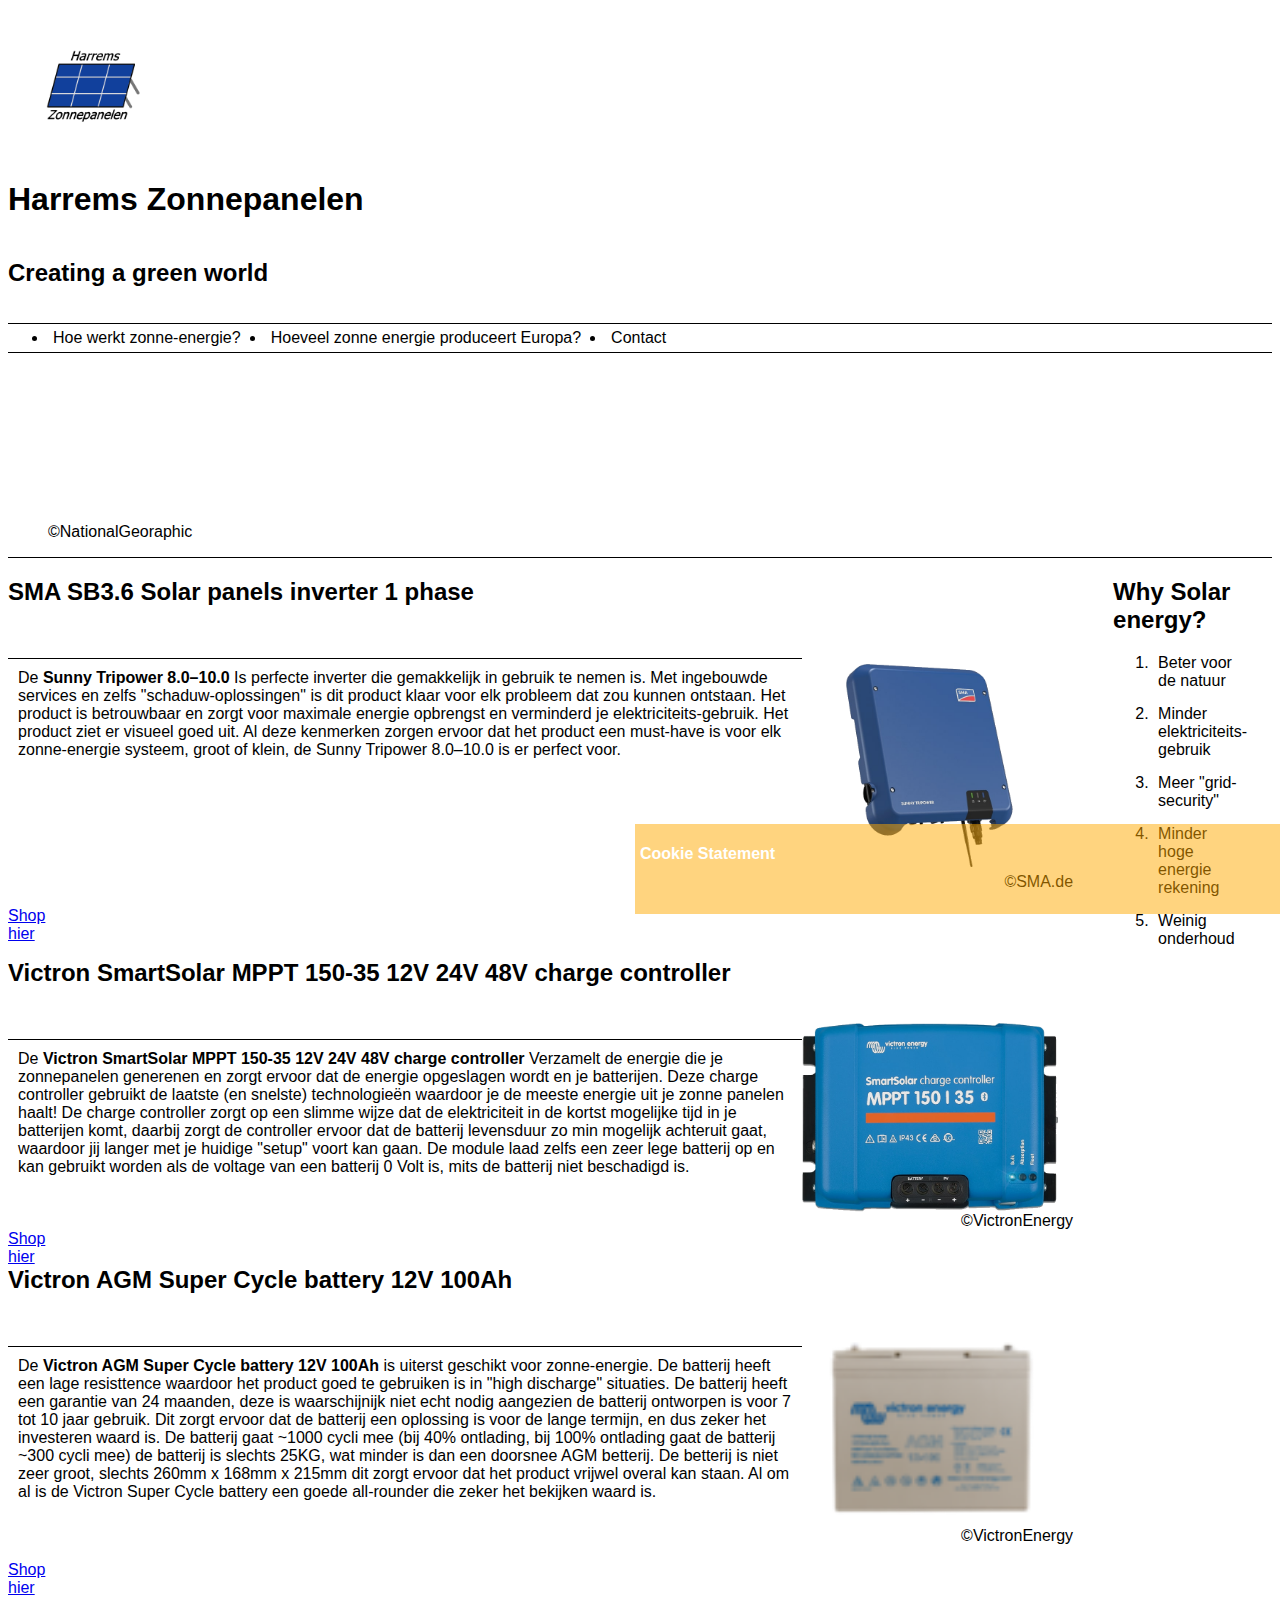
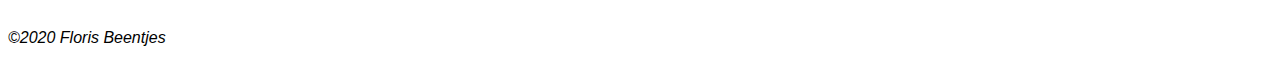
==== commit b15669bd: "index css af" ====
--- a/index.html
+++ b/index.html
@@ -18,7 +18,7 @@
 	
 	<body id = "flexbody">	
 		<header id = "flexheader">
-			<img 
+			<img
 				src = "img/LogoWebmarkup1.1.png"
 				title = "Harrems Zonnepanelen"
 				alt = "The logo of Harrems Zonnepanelen"
@@ -68,6 +68,7 @@
 			
 		</figure>
 		
+		<section id = "main">
 		<section id = "flexarticles">
 			<article id = "flexart1">
 				<header>
@@ -75,24 +76,26 @@
 						SMA SB3.6 Solar panels inverter 1 phase
 					</h2>
 				</header>
-				<p>
-					De <strong>Sunny Tripower 8.0–10.0</strong> Is perfecte inverter die gemakkelijk in gebruik te nemen is. Met ingebouwde services
-					en zelfs "schaduw-oplossingen" is dit product klaar voor elk probleem dat zou kunnen ontstaan. Het product is betrouwbaar en
-					zorgt voor maximale energie opbrengst en verminderd je elektriciteits-gebruik. Het product ziet er visueel goed uit. Al deze
-					kenmerken zorgen ervoor dat het product een must-have is voor elk zonne-energie systeem, groot of klein, de Sunny Tripower 8.0–10.0
-					is er perfect voor.
-				</p>
-				<figure>
-					<img 
-						src = "img/SMASunnyTripower.png"
-						title = "SMASunnyTripower"
-						alt = "Een foto van de SMASunnyTripower"
-					/>		
-					<figcaption>
-						&copy;SMA.de
-					</figcaption>
-				</figure>
-				<footer>
+				<p class = "flexart">
+					<p class = "flexartext">
+						De <strong>Sunny Tripower 8.0–10.0</strong> Is perfecte inverter die gemakkelijk in gebruik te nemen is. Met ingebouwde services
+						en zelfs "schaduw-oplossingen" is dit product klaar voor elk probleem dat zou kunnen ontstaan. Het product is betrouwbaar en
+						zorgt voor maximale energie opbrengst en verminderd je elektriciteits-gebruik. Het product ziet er visueel goed uit. Al deze
+						kenmerken zorgen ervoor dat het product een must-have is voor elk zonne-energie systeem, groot of klein, de Sunny Tripower 8.0–10.0
+						is er perfect voor.
+					</p>
+					<figure class = "flexartfoto">
+						<img 
+							src = "img/SMASunnyTripower.png"
+							title = "SMASunnyTripower"
+							alt = "Een foto van de SMASunnyTripower"
+						/>		
+						<figcaption class="flexcap">
+							&copy;SMA.de
+						</figcaption>
+					</figure>
+				</p>
+				<footer class = "flexfoot">
 				<p>
 					<a href = "https://www.ikwilzonneenergie.nl/epages/61494231.sf/nl_NL/?ObjectPath=/Shops/61494231/Products/%22SMA+STP+8.0-3AV-40%22">Shop hier</a>
 				</p>
@@ -105,27 +108,27 @@
 						Victron SmartSolar MPPT 150-35 12V 24V 48V charge controller
 					</h2>
 				</header>
-				<p>
-					De <strong>Victron SmartSolar MPPT 150-35 12V 24V 48V charge controller</strong> Verzamelt de energie die je zonnepanelen generenen en zorgt ervoor dat de energie 
-					opgeslagen wordt en je batterijen. Deze charge controller gebruikt de laatste (en snelste) technologieën waardoor je de meeste energie uit je zonne
-					panelen haalt! De charge controller zorgt op een slimme wijze dat de elektriciteit in de kortst mogelijke tijd in je batterijen komt, daarbij 
-					zorgt de controller ervoor dat de batterij levensduur zo min mogelijk achteruit gaat, waardoor jij langer met je huidige "setup" voort kan gaan. 
-					De module laad zelfs een zeer lege batterij op en kan gebruikt worden als de voltage van een batterij 0 Volt is, mits de batterij niet beschadigd is.
-				</p>
-				<figure>
-					<img 
-						src = "img/VictronChargeController.png"
-						title = "Victron ChargeController"
-						alt = "Een foto van de Victron ChargeController"
-					/>	
-					<figcaption>
-						&copy;VictronEnergy
-					</figcaption>
-				</figure>					
-				<footer>
-				<p>
+				<p class = "flexart">
+					<p class = "flexartext">
+						De <strong>Victron SmartSolar MPPT 150-35 12V 24V 48V charge controller</strong> Verzamelt de energie die je zonnepanelen generenen en zorgt ervoor dat de energie 
+						opgeslagen wordt en je batterijen. Deze charge controller gebruikt de laatste (en snelste) technologieën waardoor je de meeste energie uit je zonne
+						panelen haalt! De charge controller zorgt op een slimme wijze dat de elektriciteit in de kortst mogelijke tijd in je batterijen komt, daarbij 
+						zorgt de controller ervoor dat de batterij levensduur zo min mogelijk achteruit gaat, waardoor jij langer met je huidige "setup" voort kan gaan. 
+						De module laad zelfs een zeer lege batterij op en kan gebruikt worden als de voltage van een batterij 0 Volt is, mits de batterij niet beschadigd is.
+					</p>
+					<figure class = "flexartfoto">
+						<img 
+							src = "img/VictronChargeController.png"
+							title = "Victron ChargeController"
+							alt = "Een foto van de Victron ChargeController"
+						/>	
+						<figcaption class="flexcap">
+							&copy;VictronEnergy
+						</figcaption>
+					</figure>
+				</p>				
+				<footer class = "flexfoot">
 					<a href = "http://www.ikwilzonneenergie.nl/Victron-SmartSolar-MPPT-100-50-12V-24V">Shop hier</a>
-				</p>
 				</footer>
 			</article>
 			
@@ -135,24 +138,26 @@
 						Victron AGM Super Cycle battery 12V 100Ah
 					</h2>
 				</header>
-				<p>
-					De <strong>Victron AGM Super Cycle battery 12V 100Ah</strong> is uiterst geschikt voor zonne-energie. De batterij heeft een lage resisttence waardoor het product goed te gebruiken is in "high discharge"
-					situaties. De batterij heeft een garantie van 24 maanden, deze is waarschijnijk niet echt nodig aangezien de batterij ontworpen is voor 7 tot 10 jaar gebruik. 
-					Dit zorgt ervoor dat de batterij een oplossing is voor de lange termijn, en dus zeker het investeren waard is. De batterij gaat ~1000 cycli mee (bij 40% ontlading, 
-					bij 100% ontlading gaat de batterij ~300 cycli mee) de batterij is slechts 25KG, wat minder is dan een doorsnee AGM betterij. De betterij is niet zeer groot, slechts 
-					260mm x 168mm x 215mm dit zorgt ervoor dat het product vrijwel overal kan staan. Al om al is de Victron Super Cycle battery een goede all-rounder die zeker het bekijken waard is.
-				</p>
-				<figure>
-					<img 
-						src = "img/VictronEnergyBatterij.png"
-						title = "VictronEnergy batterijr"
-						alt = "Een foto van een VictronEnergy batterij"
-					/>		
-					<figcaption>
-						&copy;VictronEnergy
-					</figcaption>
-				</figure>
-				<footer>
+				<p class = "flexart">
+					<p class = "flexartext">
+						De <strong>Victron AGM Super Cycle battery 12V 100Ah</strong> is uiterst geschikt voor zonne-energie. De batterij heeft een lage resisttence waardoor het product goed te gebruiken is in "high discharge"
+						situaties. De batterij heeft een garantie van 24 maanden, deze is waarschijnijk niet echt nodig aangezien de batterij ontworpen is voor 7 tot 10 jaar gebruik. 
+						Dit zorgt ervoor dat de batterij een oplossing is voor de lange termijn, en dus zeker het investeren waard is. De batterij gaat ~1000 cycli mee (bij 40% ontlading, 
+						bij 100% ontlading gaat de batterij ~300 cycli mee) de batterij is slechts 25KG, wat minder is dan een doorsnee AGM betterij. De betterij is niet zeer groot, slechts 
+						260mm x 168mm x 215mm dit zorgt ervoor dat het product vrijwel overal kan staan. Al om al is de Victron Super Cycle battery een goede all-rounder die zeker het bekijken waard is.
+					</p>
+					<figure class = "flexartfoto">
+						<img 
+							src = "img/VictronEnergyBatterij.png"
+							title = "VictronEnergy batterijr"
+							alt = "Een foto van een VictronEnergy batterij"
+						/>		
+						<figcaption class="flexcap">
+							&copy;VictronEnergy
+						</figcaption>
+					</figure>
+				</p>
+				<footer class = "flexfoot">
 				<p>
 					<a href = "https://www.ikwilzonneenergie.nl/epages/61494231.sf/nl_NL/?ObjectPath=/Shops/61494231/Products/BAT412110081">Shop hier</a>
 				</p>
@@ -166,23 +171,24 @@
 			</h2>
 			
 			<ol>
-				<li>
+				<li class = "flexol">
 					Beter voor de natuur
 				</li>
-				<li>
+				<li class = "flexol">
 					Minder elektriciteits-gebruik
 				</li>
-				<li>
+				<li class = "flexol">
 					Meer "grid-security"
 				</li>
-				<li>
+				<li class = "flexol">
 					Minder hoge energie rekening
 				</li>
-				<li>
+				<li class = "flexol">
 					Weinig onderhoud
 				</li>
 			</ol>
 		</aside>
+		</section>
 		
 		<footer id = "flexfooter">
 			<p>
@@ -193,7 +199,6 @@
 					Cookie Statement	
 				</h4>
 			</section>
-			
 		</footer>
 	</body>
 </html>
--- a/css/stylesheet.css
+++ b/css/stylesheet.css
@@ -130,15 +130,344 @@
 
 
 @media screen and (min-width: 481px) and (max-width: 1179px) {
-	
-}
+	#hamburger{
+		display: none;
+	}
+	#burgericon{
+		display: none;
+	}
+	
+	header img{
+		width: 25%;
+		height: auto;
+	}
+	
+	#video{
+		order: 2;
+	}
+	
+	#flexbody{
+		display: flex;
+		flex-direction: column;
+	}
+	
+	#flexheader{
+		width: 80%;
+		display: flex;
+		flex-direction: column;
+		font-family: "notableregular", Arial, sans-serif;
+		order: 0;
+	}
+	
+	ul{
+		display: flex;
+		padding-bottom: 5px;
+		padding-top: 5px;
+		border-top: 1px #000 solid;
+		border-bottom: 1px #000 solid;
+	}
+	
+	li{
+		padding-right: 25px;
+		padding-left: 5px;
+	}
+	
+	ul a:link{
+		color:black;
+		text-decoration: none;
+	}
+	
+	ul a:visited{
+		color:black;
+		text-decoration: none;
+	}
+	
+	ul a:hover{
+		color:black;
+		text-decoration: none;
+	}
+	
+	ul a:active{
+		color:black;
+		text-decoration: none;
+	}
+		
+	#flexarticles{
+		display: flex;
+		flex-direction: column;
+		order: 2;
+	}
+	
+	#flexart1{
+		order: 2;
+	}
+	#flexart2{
+		order: 1;
+	}
+	#flexart3{
+		order: 0;
+	}
+	
+	#flexart1 footer{
+		padding-left: 10%;
+	}
+	#flexart2 footer{
+		padding-left: 10%;
+	}
+	#flexart3 footer{
+		padding-left: 10%;
+	}
+	
+	#flexarticles img{
+		width: 25%;
+		float: left;
+	}
+	
+	.flexart {
+		display: flex; 
+		align-items: flex-end;
+	}
+	
+	.flexartext{
+		order: 1;
+		width: 70%;
+		float: right;
+		padding-top: 20px;
+		border-top: 1px #000 solid;
+	}
+	
+	.flexartfoto img{
+		order: 0;
+		width: 20%;
+		float: left;
+	}
+	
+	
+	
+	#flexaside{
+		order: 1;
+		flex-shrink: 0;
+	}
+	
+	#flexfooter{
+		display: flex;
+		order: 3;
+		border-top: 1px #000000 solid;
+		align-items: center; 		
+	}
+	
+	#flexfooter section{
+		position: fixed;
+		bottom: -14px;
+		right: 0;
+		width: 50%;
+		height: 10%;
+		padding-left: 5px;
+		z-index: 9999;
+		color: #fff;
+		background-color: #FA0;
+		opacity: 0.5;
+	}
+}
+
 
 @media screen and (min-width: 1280px) {
-	
-}
-
-
-
-
-
-
+	#flexheader img{
+		width: 15%;
+		height: 10%;
+	}
+	
+	#hamburger{
+		display: none;
+	}
+	#burgericon{
+		display: none;
+	}
+	
+	#flexheader{
+		width: 80%;
+		display: flex;
+		flex-direction: column;
+		font-family: "notableregular", Arial, sans-serif;
+		order: 0;
+	}
+	
+	ul{
+		display: flex;
+		padding-bottom: 5px;
+		padding-top: 5px;
+		border-top: 1px #000 solid;
+		border-bottom: 1px #000 solid;
+	}
+	
+	li{
+		padding-right: 25px;
+		padding-left: 5px;
+	}
+	
+	ul a:link{
+		color:black;
+		text-decoration: none;
+	}
+	
+	ul a:visited{
+		color:black;
+		text-decoration: none;
+	}
+	
+	ul a:hover{
+		color:black;
+		text-decoration: none;
+	}
+	
+	ul a:active{
+		color:black;
+		text-decoration: none;
+	}
+	
+	#main{
+		display: flex;
+		align-items: stretch;
+		border-top: 1px #000 solid;
+	}
+	
+	.flexart {
+		display: flex; 
+	}
+	
+	.flexartext{
+		order: 1;
+		width: 70%;
+		padding: 10px;
+		float: left;
+		border-top: 1px #000 solid;
+	}
+	
+	.flexartfoto img{
+		order: 0;
+		width: 25%;
+		float: left;
+	}
+	
+	.flexcap{
+		float: right;
+	}
+	.flexfoot{
+		float: left;
+		padding-right: 100%;
+	}
+	
+	.flexol{
+		padding-bottom: 15px;
+	}
+	
+	
+	
+	#flexfooter section{
+		position: fixed;
+		bottom: -14px;
+		right: 0;
+		width: 50%;
+		height: 10%;
+		padding-left: 5px;
+		z-index: 9999;
+		color: #fff;
+		background-color: #FA0;
+		opacity: 0.5;
+	}
+}
+
+/*css code that makes the name & emailaddress boxes animated */
+.custominput{
+	position: relative;
+	font-size: 14px;
+	padding-top: 20px;
+	left: 50px;
+}
+
+.custominput input{
+	width: 100%;
+	border: none;
+	outline: none;
+	border-radius: 3px;
+	background-color: #f2f2f2;
+	padding: 12px;
+	margin: 5px;
+	transition: color 0.8s ease;
+}
+
+.custominput input:valid{
+	background-color: #D5FCAD;
+}
+
+.placeholder{
+	 position: absolute;
+	 left: 12px;
+	 top: 28px;
+	 transform: translateY(-50%);
+	 color: #aaa;
+	 transition: all 0.5s ease;
+ }
+ 
+ .custominput input:valid + .placeholder,
+ .custominput input:focus + .placeholder{
+	 top: 10px;
+	 font-size: 12px;
+	 color: #222;
+ }
+
+/*and the css code for the message box*/
+.messageinput{
+	position: relative;
+	font-size: 14px;
+	height: 74px;
+	padding-top: 20px;
+	left: 50px;
+}
+.messageinput input{
+	width: 100%;
+	height: 88px;
+	top: 0px;
+	border: none;
+	outline: none;
+	border-radius: 3px;
+	background-color: #f2f2f2;
+	padding: 12px;
+	margin: 5px;
+	transition: color 0.8s ease;
+}
+
+.messageinput input:valid{
+	background-color: #D5FCAD;
+}
+
+.messageplaceholder{
+	 position: absolute;
+	 left: 12px;
+	 top: 28px;
+	 transform: translateY(-50%);
+	 color: #aaa;
+	 transition: all 0.5s ease;
+ }
+ .messageinput input:valid + .messageplaceholder,
+ .messageinput input:focus + .messageplaceholder{
+	 top: 10px;
+	 font-size: 12px;
+	 color: #222;
+ }
+ 
+ .submitbutton{
+	 width:80px;
+	 border: none;
+	 position: absolute;
+	 left: 90%;
+	 top: 200px;
+	 padding: 10px;
+	 
+	
+ }
+
+
+
+
+
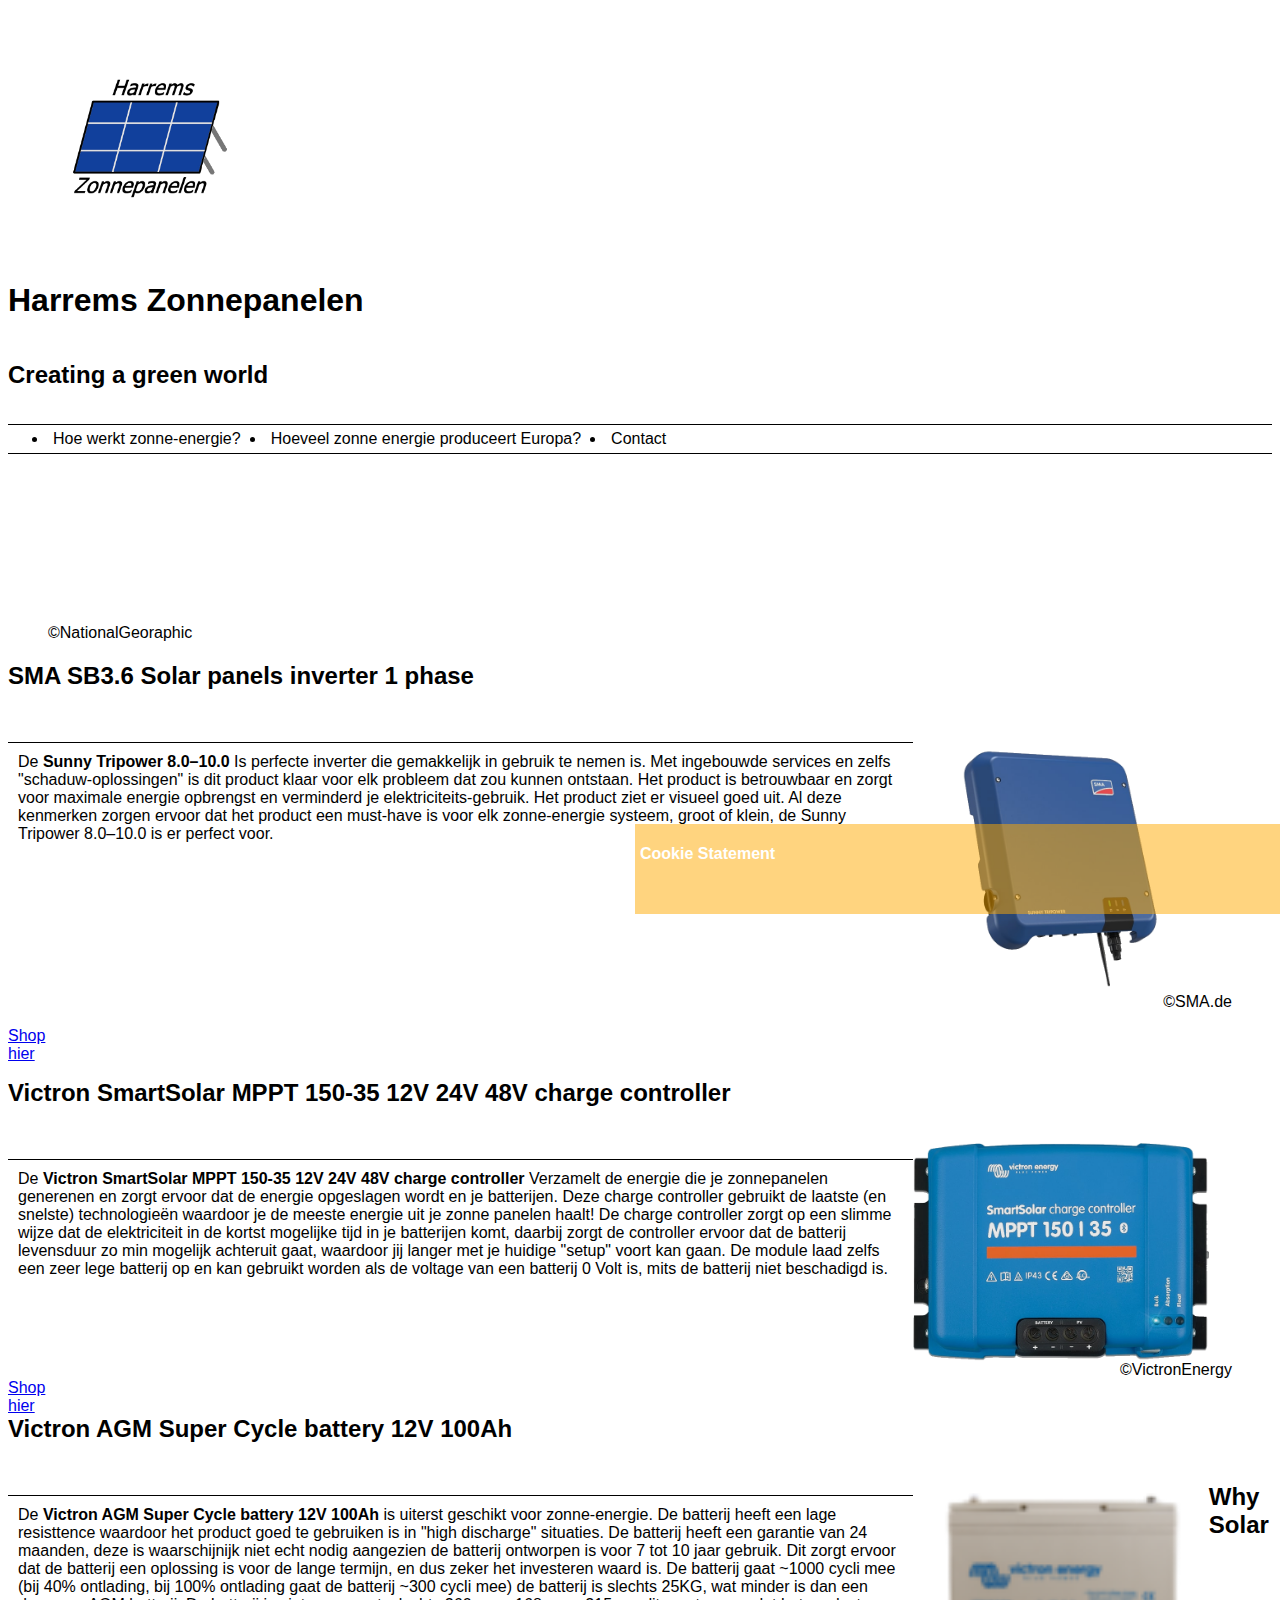
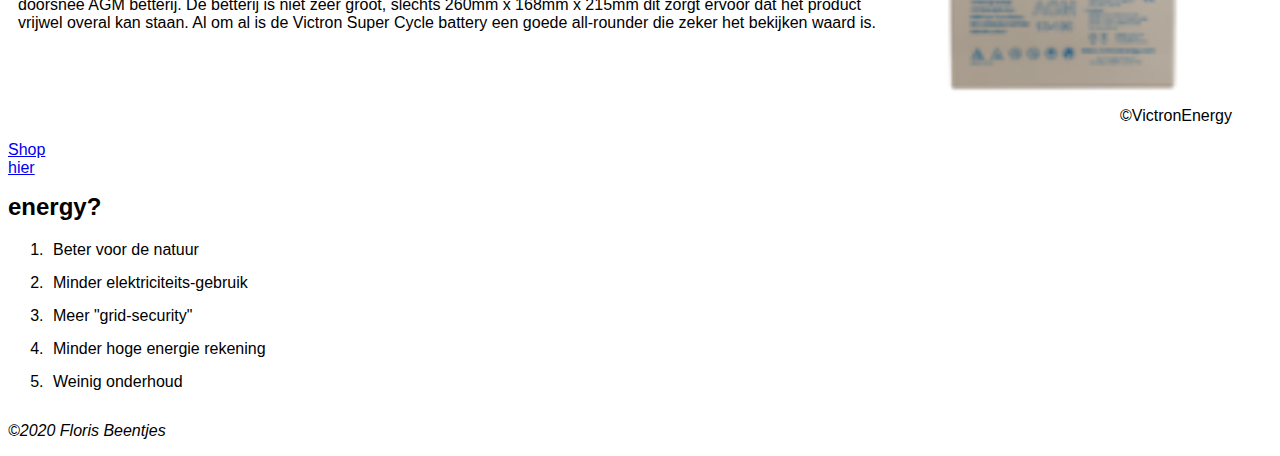
==== commit 5f87b29e: "css for how solar works done" ====
--- a/index.html
+++ b/index.html
@@ -33,7 +33,7 @@
 			</h2>
 		</header>
 		
-		<nav>
+		<nav id = "flexnav">
 			<label 
 			for="hamburger"
 			id="burgericon">
@@ -68,7 +68,6 @@
 			
 		</figure>
 		
-		<section id = "main">
 		<section id = "flexarticles">
 			<article id = "flexart1">
 				<header>
@@ -188,7 +187,6 @@
 				</li>
 			</ol>
 		</aside>
-		</section>
 		
 		<footer id = "flexfooter">
 			<p>
--- a/css/stylesheet.css
+++ b/css/stylesheet.css
@@ -126,6 +126,116 @@
 		background-color: #FA0;
 		opacity: 0.5;
 	}
+	
+	
+	/*Now work with grid
+	(hamburger menu is already done)
+	*/
+	
+	#gridul{
+		display: none;
+		padding-top: 5px;
+		padding-bottom: 5px;
+		border-bottom: 1px #000000 solid;
+		border-top: 1px #000000 solid;
+	}
+	
+	
+	
+	img{
+		width: 100%
+	}
+	#gridcontainer{
+		display: grid;
+		grid-template-columns: 60%;
+		grid-template-rows: ;
+		padding: 5px;
+	}
+	#gridhead{
+		grid-column-start: 1;
+		grid-column-end: 1;
+	}
+	
+	#gridnav{
+		grid-row-start: 2;
+		grid-row-end: 3;
+		grid-column-start: 1;
+		grid-column-end: 3;
+	}
+	ul{
+		grid-row-start: 2;
+		grid-row-end: 3;
+	}
+	
+	#gridmain{
+		display: grid;
+		grid-row-start: 3;
+		grid-row-end: 4;
+		grid-column-start: 1;
+		grid-column-end: 3;
+	}
+	#gridaside{
+		grid-row-start: 4;
+		grid-row-end: 5;
+		grid-column-start: 1;
+		grid-column-end: 3;
+	}
+	
+	#gridmain h1{
+		grid-row-start: 0;
+		grid-row-end: 1;
+	}
+	#grart6{
+		display: none;
+	}
+	
+	#grart5{
+		grid-row-start: 1;
+		grid-row-end: 2;
+	}
+	
+	#grart4{
+		display: none;
+	}
+	
+	#grart3{
+		grid-row-start: 2;
+		grid-row-end: 3;
+	}
+	
+	#grart2{
+		grid-row-start: 3;
+		grid-row-end: 4;
+	}
+	
+	#grart1{
+		grid-row-start: 4;
+		grid-row-end: 5;
+	}
+	
+	#gridfooter section{
+		position: fixed;
+		bottom: -14px;
+		right: 0;
+		width: 50%;
+		height: 10%;
+		padding-left: 5px;
+		z-index: 9999;
+		color: #fff;
+		background-color: #FA0;
+		opacity: 0.5;
+	}
+	
+	#gridfooter{
+		grid-row-start: 10;
+		grid-row-end: 11;
+		grid-column-start: 1;
+		grid-column-end: 3;
+		border-top: 1px #000 solid;
+	}
+	
+	
+	
 }
 
 
@@ -142,13 +252,13 @@
 		height: auto;
 	}
 	
+	#flexbody{
+		display: flex;
+		flex-direction: column;
+	}
+	
 	#video{
-		order: 2;
-	}
-	
-	#flexbody{
-		display: flex;
-		flex-direction: column;
+		order: 1;
 	}
 	
 	#flexheader{
@@ -245,7 +355,7 @@
 	
 	
 	#flexaside{
-		order: 1;
+		order: 0;
 		flex-shrink: 0;
 	}
 	
@@ -255,6 +365,243 @@
 		border-top: 1px #000000 solid;
 		align-items: center; 		
 	}
+	
+	#flexfooter section{
+		position: fixed;
+		bottom: -43px;
+		right: 0;
+		width: 50%;
+		height: 10%;
+		padding-left: 5px;
+		z-index: 9999;
+		color: #fff;
+		background-color: #FA0;
+		opacity: 0.5;
+	}
+	
+	
+	/* now grid */
+	img{
+		width: 100%;
+	}
+	#gridcontainer{
+		display: grid;
+		grid-template-columns: 50%;
+		grid-template-rows: ;
+		padding: 5px;
+	}
+	#gridhead{
+		grid-column-start: 1;
+		grid-column-end: 3;
+	}
+	
+	#gridnav{
+		grid-row-start: 2;
+		grid-row-end: 3;
+		grid-column-start: 1;
+		grid-column-end: 3;
+	}
+	
+	li{
+		padding-right: 50px;
+		padding-left: 25px;
+	}
+	
+	#gridmain{
+		display: grid;
+		grid-column-gap: 10px;
+		grid-row-start: 3;
+		grid-row-end: 4;
+		grid-column-start: 1;
+		grid-column-end: 3;
+		width: 100%;
+	}
+	#gridaside{
+		grid-row-start: 4;
+		grid-row-end: 5;
+		grid-column-start: 1;
+		grid-column-end: 3;
+	}
+	
+	#gridmain h1{
+		grid-row-start: 0;
+		grid-row-end: 1;
+	}
+	#grart6{
+		grid-row-start: 9;
+		grid-row-end: 11;
+		grid-column-start: 1;
+		grid-column-end: 3;
+	}
+	
+	#grart5{
+		grid-row-start: 6;
+		grid-row-end: 9;
+		grid-column-start: 2;
+		grid-column-end: 3;
+	}
+	
+	#grart4{
+		display: none;
+	}
+	
+	#grart3{
+		grid-row-start: 5;
+		grid-row-end: 9;
+		grid-column-start: 1;
+		grid-column-end: 2;
+	}
+	
+	#grart2{
+		grid-row-start: 3;
+		grid-row-end: 6;
+		grid-column-start: 2;
+		grid-column-end: 3;
+	}
+	
+	#grart1{
+		grid-row-start: 3;
+		grid-row-end: 5;
+		grid-column-start: 1;
+		grid-column-end: 2;
+	}
+	
+	#gridaside{
+		display: grid;
+	}
+	
+	#gridfig1{
+		grid-column-start: 1;
+		grid-column-end: 2;
+		width: 90%;
+	}
+	
+	#gridfig2{
+		grid-column-start: 2;
+		grid-column-end: 3;
+		width: 90%;
+	}
+	
+	#gridfig3{
+		display: none;
+	}
+	
+	#gridfooter section{
+		position: fixed;
+		bottom: -39px;
+		right: 0;
+		width: 50%;
+		height: 10%;
+		padding-left: 5px;
+		z-index: 9999;
+		color: #fff;
+		background-color: #FA0;
+		opacity: 0.5;
+	}
+	
+	
+	#gridfooter{
+		width: 100%
+		grid-row-start: 13;
+		grid-row-end: 14;
+		grid-column-start: 1;
+		grid-column-end: 3;
+		border-top: 1px #000 solid;
+	}	
+}
+
+
+@media screen and (min-width: 1280px) {
+	#flexheader img{
+		width: 25%;
+		height: auto;
+	}
+	
+	#hamburger{
+		display: none;
+	}
+	#burgericon{
+		display: none;
+	}
+	
+	#flexheader{
+		width: 80%;
+		display: flex;
+		flex-direction: column;
+		font-family: "notableregular", Arial, sans-serif;
+		order: 0;
+	}
+	
+	#flexnav ul{
+		display: flex;
+		padding-bottom: 5px;
+		padding-top: 5px;
+		border-top: 1px #000 solid;
+		border-bottom: 1px #000 solid;
+	}
+	
+	li{
+		padding-right: 25px;
+		padding-left: 5px;
+	}
+	
+	ul a:link{
+		color:black;
+		text-decoration: none;
+	}
+	
+	ul a:visited{
+		color:black;
+		text-decoration: none;
+	}
+	
+	ul a:hover{
+		color:black;
+		text-decoration: none;
+	}
+	
+	ul a:active{
+		color:black;
+		text-decoration: none;
+	}
+	
+	#main{
+		display: flex;
+		align-items: stretch;
+		border-top: 1px #000 solid;
+	}
+	
+	.flexart {
+		display: flex; 
+	}
+	
+	.flexartext{
+		order: 1;
+		width: 70%;
+		padding: 10px;
+		float: left;
+		border-top: 1px #000 solid;
+	}
+	
+	.flexartfoto img{
+		order: 0;
+		width: 25%;
+		float: left;
+	}
+	
+	.flexcap{
+		float: right;
+	}
+	.flexfoot{
+		float: left;
+		padding-right: 100%;
+	}
+	
+	.flexol{
+		padding-bottom: 15px;
+	}
+	
+	
 	
 	#flexfooter section{
 		position: fixed;
@@ -268,104 +615,145 @@
 		background-color: #FA0;
 		opacity: 0.5;
 	}
-}
-
-
-@media screen and (min-width: 1280px) {
-	#flexheader img{
-		width: 15%;
-		height: 10%;
-	}
-	
-	#hamburger{
-		display: none;
-	}
-	#burgericon{
-		display: none;
-	}
-	
-	#flexheader{
-		width: 80%;
-		display: flex;
-		flex-direction: column;
-		font-family: "notableregular", Arial, sans-serif;
-		order: 0;
-	}
-	
-	ul{
-		display: flex;
-		padding-bottom: 5px;
-		padding-top: 5px;
+	
+	/* en nu grid */
+	#gridcontainer{
+		display: grid;
+		grid-template-columns: 33%;
+		grid-template-rows: ;
+		padding: 5px;
+	}
+
+	#gridhead{
+		grid-column-start: 1;
+		grid-column-end: 4;
+	}
+	
+	#gridhead img{
+		width: 25%;
+		height: 25%;
+	}
+	
+	#gridnav{
+		grid-column-start: 1;
+		grid-column-end: 4;
+	}
+	#gridnav ul{
+		display: grid;
+		grid-template-columns: 33%;
+		padding-bottom: 10px;
+		padding-top: 10px;
+		border-bottom: 1px #000 solid;
 		border-top: 1px #000 solid;
-		border-bottom: 1px #000 solid;
-	}
-	
-	li{
-		padding-right: 25px;
-		padding-left: 5px;
-	}
-	
-	ul a:link{
-		color:black;
-		text-decoration: none;
-	}
-	
-	ul a:visited{
-		color:black;
-		text-decoration: none;
-	}
-	
-	ul a:hover{
-		color:black;
-		text-decoration: none;
-	}
-	
-	ul a:active{
-		color:black;
-		text-decoration: none;
-	}
-	
-	#main{
-		display: flex;
-		align-items: stretch;
-		border-top: 1px #000 solid;
-	}
-	
-	.flexart {
-		display: flex; 
-	}
-	
-	.flexartext{
-		order: 1;
-		width: 70%;
-		padding: 10px;
-		float: left;
-		border-top: 1px #000 solid;
-	}
-	
-	.flexartfoto img{
-		order: 0;
-		width: 25%;
-		float: left;
-	}
-	
-	.flexcap{
-		float: right;
-	}
-	.flexfoot{
-		float: left;
-		padding-right: 100%;
-	}
-	
-	.flexol{
-		padding-bottom: 15px;
-	}
-	
-	
-	
-	#flexfooter section{
+	}
+	
+	#grlink1{
+		grid-column-start: 1;
+		grid-column-end: 2;
+	}
+	#grlink2{
+		grid-column-start: 2;
+		grid-column-end: 3;
+	}
+	#grlink3{
+		grid-column-start: 3;
+		grid-column-end: 4;
+	}
+	
+	#gridmain{
+		display: grid;
+		grid-template-columns: 33%;
+		grid-column-gap: 10px;
+		grid-row-start: 3;
+		grid-row-end: 4;
+		grid-column-start: 1;
+		grid-column-end: 4;
+		width: 100%;
+	}
+	
+	#gridmain h1{
+		grid-row-start: 2;
+		grid-row-end: 3;
+	}
+	#grart6{
+		grid-row-start: 9;
+		grid-row-end: 10;
+		grid-column-start: 2;
+		grid-column-end: 4;
+	}
+	
+	#grart5{
+		grid-row-start: 6;
+		grid-row-end: 9;
+		grid-column-start: 1;
+		grid-column-end: 2;
+	}
+	
+	#grart4{
+		grid-row-start: 6;
+		grid-row-end: 10;
+		grid-column-start: 3;
+		grid-column-end: 4;
+	}
+	
+	#grart3{
+		grid-row-start: 3;
+		grid-row-end: 6;
+		grid-column-start: 3;
+		grid-column-end: 4;
+	}
+	
+	#grart2{
+		grid-row-start: 3;
+		grid-row-end: 5;
+		grid-column-start: 1;
+		grid-column-end: 2;
+	}
+	
+	#grart1{
+		grid-row-start: 3;
+		grid-row-end: 9;
+		grid-column-start: 2;
+		grid-column-end: 3;
+	}
+	
+	#gridaside{
+		display: grid;
+		grid-template-columns: 33%;
+		grid-row-start: 10;
+		grid-column-start: 1;
+		grid-column-end: 4;
+		width: 90%
+	}
+	
+	#gridfig1 img{
+		width: 100%;
+	}
+	#gridfig2 img{
+		width: 45%;
+	}
+	#gridfig3 img{
+		width: 200%;
+	}
+	
+	#gridfig1{
+		grid-column-start: 1;
+		grid-column-end: 2;
+	}
+	#gridfig2{
+		grid-column-start: 2;
+		grid-column-end: 3;
+		align-self: center;
+	}
+	#gridfig3{
+		grid-column-start: 3;
+		grid-column-end: 4;
+		align-self: center;
+	}
+	
+	#gridfooter section{
 		position: fixed;
-		bottom: -14px;
+		bottom: -41px;
 		right: 0;
 		width: 50%;
 		height: 10%;
@@ -375,6 +763,14 @@
 		background-color: #FA0;
 		opacity: 0.5;
 	}
+	
+	#gridfooter{
+		grid-row-start: 11;
+		grid-column-start: 1;
+		grid-column-end: 4;
+		border-top: 1px #000 solid;
+	}
+	
 }
 
 /*css code that makes the name & emailaddress boxes animated */
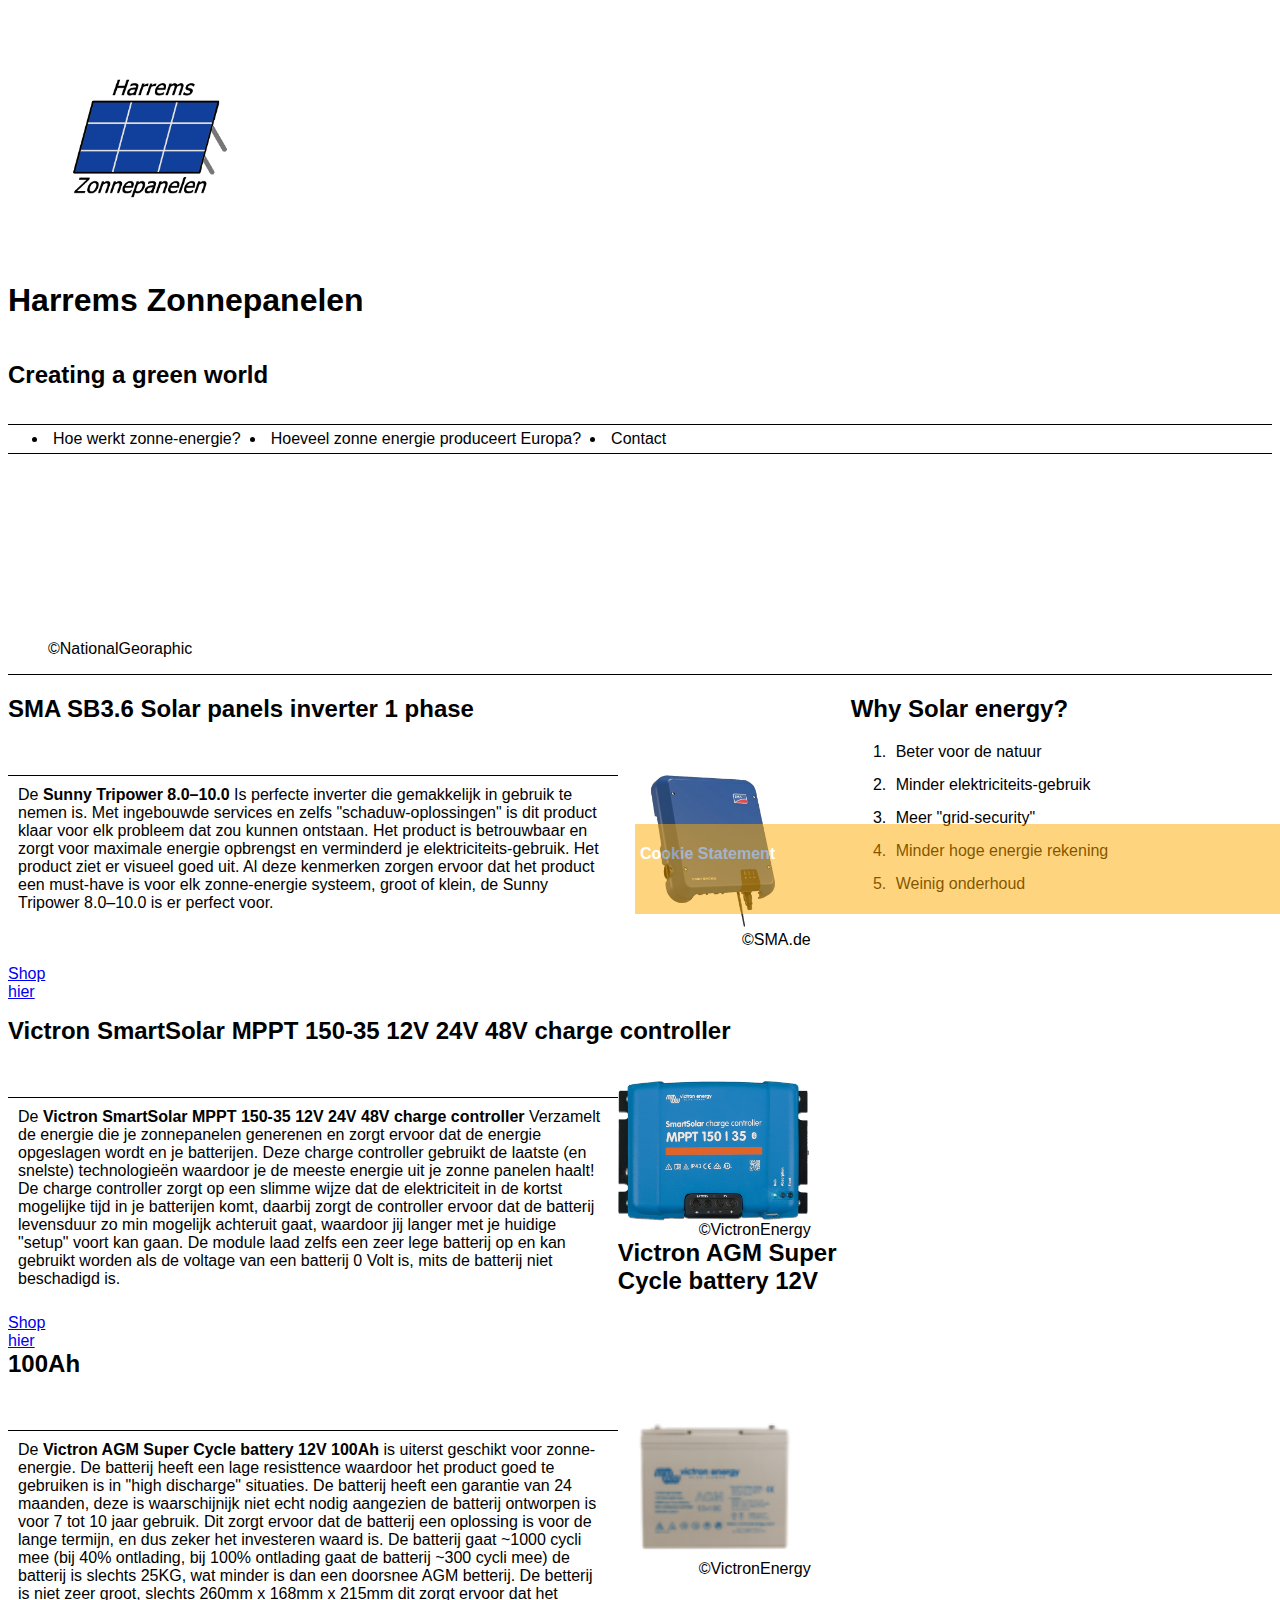
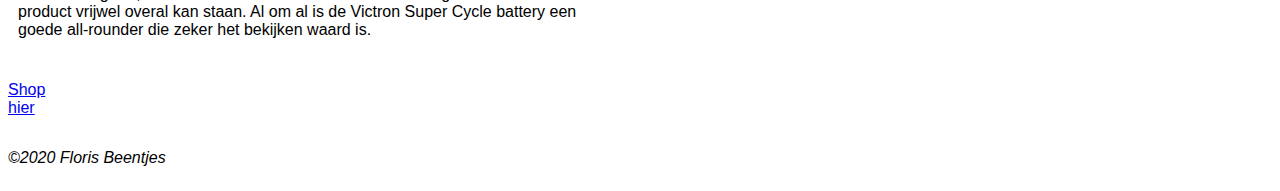
==== commit de2f5e9f: "done with css cleaning up\" ====
--- a/index.html
+++ b/index.html
@@ -57,7 +57,7 @@
 		</nav>
 		
 		<figure id = "video">
-			<video autoplay loop>
+			<video muted autoplay loop>
 				<source src="mp4/WhatisSolarPower.mp4" type="video/mp4">
 				<source src="mp4/WhatisSolarPower.ogg" type="video/ogg">
 				Oops, Your browser does not support the video tag.
@@ -65,128 +65,140 @@
 			<figcaption>
 				&copy;NationalGeoraphic
 			</figcaption>
+		</figure>
+		
+		<section id = "main">		
+			<section id = "flexarticles">
+				<article id = "flexart1">
+					<header>
+						<h2>
+							SMA SB3.6 Solar panels inverter 1 phase
+						</h2>
+					</header>
+					<p class = "flexart">
+						<p class = "flexartext">
+							De <strong>Sunny Tripower 8.0–10.0</strong> Is perfecte inverter die gemakkelijk in gebruik te nemen is. Met ingebouwde services
+							en zelfs "schaduw-oplossingen" is dit product klaar voor elk probleem dat zou kunnen ontstaan. Het product is betrouwbaar en
+							zorgt voor maximale energie opbrengst en verminderd je elektriciteits-gebruik. Het product ziet er visueel goed uit. Al deze
+							kenmerken zorgen ervoor dat het product een must-have is voor elk zonne-energie systeem, groot of klein, de Sunny Tripower 8.0–10.0
+							is er perfect voor.
+						</p>
+						<figure class = "flexartfoto">
+							<img 
+								src = "img/SMASunnyTripower.png"
+								title = "SMASunnyTripower"
+								alt = "Een foto van de SMASunnyTripower"
+							/>		
+							<figcaption class="flexcap">
+								&copy;SMA.de
+							</figcaption>
+						</figure>
+					</p>
+					<footer class = "flexfoot">
+					<p>
+						<a href = "https://www.ikwilzonneenergie.nl/epages/61494231.sf/nl_NL/?ObjectPath=/Shops/61494231/Products/%22SMA+STP+8.0-3AV-40%22">Shop hier</a>
+					</p>
+					</footer>
+				</article>
+				
+				<article id = "flexart2">
+					<header>
+						<h2>
+							Victron SmartSolar MPPT 150-35 12V 24V 48V charge controller
+						</h2>
+					</header>
+					<p class = "flexart">
+						<p class = "flexartext">
+							De <strong>Victron SmartSolar MPPT 150-35 12V 24V 48V charge controller</strong> Verzamelt de energie die je zonnepanelen generenen en zorgt ervoor dat de energie 
+							opgeslagen wordt en je batterijen. Deze charge controller gebruikt de laatste (en snelste) technologieën waardoor je de meeste energie uit je zonne
+							panelen haalt! De charge controller zorgt op een slimme wijze dat de elektriciteit in de kortst mogelijke tijd in je batterijen komt, daarbij 
+							zorgt de controller ervoor dat de batterij levensduur zo min mogelijk achteruit gaat, waardoor jij langer met je huidige "setup" voort kan gaan. 
+							De module laad zelfs een zeer lege batterij op en kan gebruikt worden als de voltage van een batterij 0 Volt is, mits de batterij niet beschadigd is.
+						</p>
+						<figure class = "flexartfoto">
+							<img 
+								src = "img/VictronChargeController.png"
+								title = "Victron ChargeController"
+								alt = "Een foto van de Victron ChargeController"
+							/>	
+							<figcaption class="flexcap">
+								&copy;VictronEnergy
+							</figcaption>
+						</figure>
+					</p>				
+					<footer class = "flexfoot">
+						<a href = "http://www.ikwilzonneenergie.nl/Victron-SmartSolar-MPPT-100-50-12V-24V">Shop hier</a>
+					</footer>
+				</article>
+				
+				<article id = "flexart3">
+					<header>
+						<h2>
+							Victron AGM Super Cycle battery 12V 100Ah
+						</h2>
+					</header>
+					<p class = "flexart">
+						<p class = "flexartext">
+							De <strong>Victron AGM Super Cycle battery 12V 100Ah</strong> is uiterst geschikt voor zonne-energie. De batterij heeft een lage resisttence waardoor het product goed te gebruiken is in "high discharge"
+							situaties. De batterij heeft een garantie van 24 maanden, deze is waarschijnijk niet echt nodig aangezien de batterij ontworpen is voor 7 tot 10 jaar gebruik. 
+							Dit zorgt ervoor dat de batterij een oplossing is voor de lange termijn, en dus zeker het investeren waard is. De batterij gaat ~1000 cycli mee (bij 40% ontlading, 
+							bij 100% ontlading gaat de batterij ~300 cycli mee) de batterij is slechts 25KG, wat minder is dan een doorsnee AGM betterij. De betterij is niet zeer groot, slechts 
+							260mm x 168mm x 215mm dit zorgt ervoor dat het product vrijwel overal kan staan. Al om al is de Victron Super Cycle battery een goede all-rounder die zeker het bekijken waard is.
+						</p>
+						<figure class = "flexartfoto">
+							<img 
+								src = "img/VictronEnergyBatterij.png"
+								title = "VictronEnergy batterijr"
+								alt = "Een foto van een VictronEnergy batterij"
+							/>		
+							<figcaption class="flexcap">
+								&copy;VictronEnergy
+							</figcaption>
+						</figure>
+					</p>
+					<footer class = "flexfoot">
+					<p>
+						<a href = "https://www.ikwilzonneenergie.nl/epages/61494231.sf/nl_NL/?ObjectPath=/Shops/61494231/Products/BAT412110081">Shop hier</a>
+					</p>
+					</footer>
+				</article>	
+			</section>
+		
+			<aside id = "flexaside">
+				<h2>
+					Why Solar energy?
+				</h2>
+				
+				<ol>
+					<li class = "flexol">
+						Beter voor de natuur
+					</li>
+					<li class = "flexol">
+						Minder elektriciteits-gebruik
+					</li>
+					<li class = "flexol">
+						Meer "grid-security"
+					</li>
+					<li class = "flexol">
+						Minder hoge energie rekening
+					</li>
+					<li class = "flexol">
+						Weinig onderhoud
+					</li>
+				</ol>
+			</aside>
 			
-		</figure>
-		
-		<section id = "flexarticles">
-			<article id = "flexart1">
-				<header>
-					<h2>
-						SMA SB3.6 Solar panels inverter 1 phase
-					</h2>
-				</header>
-				<p class = "flexart">
-					<p class = "flexartext">
-						De <strong>Sunny Tripower 8.0–10.0</strong> Is perfecte inverter die gemakkelijk in gebruik te nemen is. Met ingebouwde services
-						en zelfs "schaduw-oplossingen" is dit product klaar voor elk probleem dat zou kunnen ontstaan. Het product is betrouwbaar en
-						zorgt voor maximale energie opbrengst en verminderd je elektriciteits-gebruik. Het product ziet er visueel goed uit. Al deze
-						kenmerken zorgen ervoor dat het product een must-have is voor elk zonne-energie systeem, groot of klein, de Sunny Tripower 8.0–10.0
-						is er perfect voor.
-					</p>
-					<figure class = "flexartfoto">
-						<img 
-							src = "img/SMASunnyTripower.png"
-							title = "SMASunnyTripower"
-							alt = "Een foto van de SMASunnyTripower"
-						/>		
-						<figcaption class="flexcap">
-							&copy;SMA.de
-						</figcaption>
-					</figure>
-				</p>
-				<footer class = "flexfoot">
-				<p>
-					<a href = "https://www.ikwilzonneenergie.nl/epages/61494231.sf/nl_NL/?ObjectPath=/Shops/61494231/Products/%22SMA+STP+8.0-3AV-40%22">Shop hier</a>
-				</p>
-				</footer>
-			</article>
-			
-			<article id = "flexart2">
-				<header>
-					<h2>
-						Victron SmartSolar MPPT 150-35 12V 24V 48V charge controller
-					</h2>
-				</header>
-				<p class = "flexart">
-					<p class = "flexartext">
-						De <strong>Victron SmartSolar MPPT 150-35 12V 24V 48V charge controller</strong> Verzamelt de energie die je zonnepanelen generenen en zorgt ervoor dat de energie 
-						opgeslagen wordt en je batterijen. Deze charge controller gebruikt de laatste (en snelste) technologieën waardoor je de meeste energie uit je zonne
-						panelen haalt! De charge controller zorgt op een slimme wijze dat de elektriciteit in de kortst mogelijke tijd in je batterijen komt, daarbij 
-						zorgt de controller ervoor dat de batterij levensduur zo min mogelijk achteruit gaat, waardoor jij langer met je huidige "setup" voort kan gaan. 
-						De module laad zelfs een zeer lege batterij op en kan gebruikt worden als de voltage van een batterij 0 Volt is, mits de batterij niet beschadigd is.
-					</p>
-					<figure class = "flexartfoto">
-						<img 
-							src = "img/VictronChargeController.png"
-							title = "Victron ChargeController"
-							alt = "Een foto van de Victron ChargeController"
-						/>	
-						<figcaption class="flexcap">
-							&copy;VictronEnergy
-						</figcaption>
-					</figure>
-				</p>				
-				<footer class = "flexfoot">
-					<a href = "http://www.ikwilzonneenergie.nl/Victron-SmartSolar-MPPT-100-50-12V-24V">Shop hier</a>
-				</footer>
-			</article>
-			
-			<article id = "flexart3">
-				<header>
-					<h2>
-						Victron AGM Super Cycle battery 12V 100Ah
-					</h2>
-				</header>
-				<p class = "flexart">
-					<p class = "flexartext">
-						De <strong>Victron AGM Super Cycle battery 12V 100Ah</strong> is uiterst geschikt voor zonne-energie. De batterij heeft een lage resisttence waardoor het product goed te gebruiken is in "high discharge"
-						situaties. De batterij heeft een garantie van 24 maanden, deze is waarschijnijk niet echt nodig aangezien de batterij ontworpen is voor 7 tot 10 jaar gebruik. 
-						Dit zorgt ervoor dat de batterij een oplossing is voor de lange termijn, en dus zeker het investeren waard is. De batterij gaat ~1000 cycli mee (bij 40% ontlading, 
-						bij 100% ontlading gaat de batterij ~300 cycli mee) de batterij is slechts 25KG, wat minder is dan een doorsnee AGM betterij. De betterij is niet zeer groot, slechts 
-						260mm x 168mm x 215mm dit zorgt ervoor dat het product vrijwel overal kan staan. Al om al is de Victron Super Cycle battery een goede all-rounder die zeker het bekijken waard is.
-					</p>
-					<figure class = "flexartfoto">
-						<img 
-							src = "img/VictronEnergyBatterij.png"
-							title = "VictronEnergy batterijr"
-							alt = "Een foto van een VictronEnergy batterij"
-						/>		
-						<figcaption class="flexcap">
-							&copy;VictronEnergy
-						</figcaption>
-					</figure>
-				</p>
-				<footer class = "flexfoot">
-				<p>
-					<a href = "https://www.ikwilzonneenergie.nl/epages/61494231.sf/nl_NL/?ObjectPath=/Shops/61494231/Products/BAT412110081">Shop hier</a>
-				</p>
-				</footer>
-			</article>	
+			<figure id = "tabletvideo">
+				<video muted autoplay loop>
+					<source src="mp4/WhatisSolarPower.mp4" type="video/mp4">
+					<source src="mp4/WhatisSolarPower.ogg" type="video/ogg">
+					Oops, Your browser does not support the video tag.
+				</video>
+				<figcaption>
+					&copy;NationalGeoraphic
+				</figcaption>
+			</figure>
 		</section>
-		
-		<aside id = "flexaside">
-			<h2>
-				Why Solar energy?
-			</h2>
-			
-			<ol>
-				<li class = "flexol">
-					Beter voor de natuur
-				</li>
-				<li class = "flexol">
-					Minder elektriciteits-gebruik
-				</li>
-				<li class = "flexol">
-					Meer "grid-security"
-				</li>
-				<li class = "flexol">
-					Minder hoge energie rekening
-				</li>
-				<li class = "flexol">
-					Weinig onderhoud
-				</li>
-			</ol>
-		</aside>
 		
 		<footer id = "flexfooter">
 			<p>
--- a/css/stylesheet.css
+++ b/css/stylesheet.css
@@ -14,7 +14,12 @@
 
 
 @media screen and (max-width: 480px) {
+	
+	/* index */
 	header img{
+		display: none;
+	}
+	#tabletvideo{
 		display: none;
 	}
 	
@@ -53,6 +58,8 @@
 		padding-bottom: 5px;
 		border-bottom: 1px #000000 solid;
 		border-top: 1px #000000 solid;
+		transform: translateY(-50%);
+		transition: all 0.5s ease;
 	}
 	
 	ul a:link{
@@ -79,11 +86,15 @@
 		display: block;
 	}
 	/* einde Ham menu */
+	#main{
+		display:flex;
+		flex-direction: column;
+	}
 	
 	#flexarticles{
 		display: flex;
 		flex-direction: column;
-		order: 2;
+		order: 1;
 	}
 	
 	#flexart1{
@@ -103,7 +114,7 @@
 	}
 	
 	#flexaside{
-		order: 1;
+		order: 0;
 		flex-shrink: 0;
 	}
 	
@@ -128,7 +139,7 @@
 	}
 	
 	
-	/*Now work with grid
+	/*Now how solar works {with grid}
 	(hamburger menu is already done)
 	*/
 	
@@ -140,8 +151,6 @@
 		border-top: 1px #000000 solid;
 	}
 	
-	
-	
 	img{
 		width: 100%
 	}
@@ -153,7 +162,7 @@
 	}
 	#gridhead{
 		grid-column-start: 1;
-		grid-column-end: 1;
+		grid-column-end: 2;
 	}
 	
 	#gridnav{
@@ -234,12 +243,162 @@
 		border-top: 1px #000 solid;
 	}
 	
+	/* eusolar */
+	#eubod{
+		display: grid;
+		grid-template-columns: 60%;
+		grid-template-rows: ;
+	}
+
+	#euburgericon{
+		position: absolute;
+		top: 45px;
+		right: -15%;
+		transform: scale(2);
+	}
+	
+	#gridhead{
+		grid-column-start: 1;
+		grid-column-end: 3;
+		grid-row-start: 1;
+		grid-row-end: 2;
+	}
+	
+	#gridnav{
+		grid-row-start: 2;
+		grid-row-end: 3;
+		grid-column-start: 1;
+		grid-column-end: 3;
+	}
+	
+	#eubod img{
+		width: 100%;
+	}
+	
+	#eubod table{
+		width: 100%;
+	}
+	
+	ul{
+		grid-row-start: 2;
+		grid-row-end: 3;
+	}
+	
+	h2{
+		grid-column-start: 1;
+		grid-column-end: 3;
+	}
+	
+	table{
+		grid-column-start: 1;
+		grid-column-end: 3;
+		width: 80%;
+		border-bottom: 1px #000 solid;
+	}
+	
+	#euaside{
+		grid-column-start: 1;
+		grid-column-end: 3;
+	}
+	
+	#eufooter section{
+		position: fixed;
+		bottom: -14px;
+		right: 0;
+		width: 50%;
+		height: 10%;
+		padding-left: 5px;
+		z-index: 9999;
+		color: #fff;
+		background-color: #FA0;
+		opacity: 0.5;
+	}
+	
+	#eufooter{
+		grid-column-start: 1;
+		grid-column-end: 3;
+		padding-top: 5px;
+		border-top: 1px #000 solid;
+	}
+	
+	
+	/* Contact form */
+	#contbod{
+		display: grid;
+		grid-template-columns: 60%;
+		grid-template-rows: ;
+	}
+	
+	#gridhead{
+		grid-column-start: 1;
+		grid-column-end: 2;
+	}
+	
+	#contburgericon{
+		position: absolute;
+		top: 45px;
+		right: 15%;
+		transform: scale(2);
+		grid-column-start: 2;
+		grid-column-end: 3;
+	}
+	
+	#gridnav{
+		grid-row-start: 2;
+		grid-row-end: 3;
+		grid-column-start: 1;
+		grid-column-end: 3;
+	}
+	ul{
+		grid-row-start: 2;
+		grid-row-end: 3;
+	}
+	
+	#contform{
+		grid-row-start: 4;
+		grid-row-end: 5;
+		grid-column-start: 1;
+		grid-column-end: 3;
+	}
+	
+	#contaside{
+		grid-row-start: 5;
+		grid-row-end: 6;
+		grid-column-start: 1;
+		grid-column-end: 3;
+	}
+	
+	#contfoot section{
+		position: fixed;
+		bottom: -14px;
+		right: 0;
+		width: 50%;
+		height: 10%;
+		padding-left: 5px;
+		z-index: 9999;
+		color: #fff;
+		background-color: #FA0;
+		opacity: 0.5;
+	}
+	
+	#contfoot{
+		grid-row-start: 6;
+		grid-row-end: 7;
+		grid-column-start: 1;
+		grid-column-end: 3;
+		padding-top: 5px;
+		border-top: 1px #000 solid;
+	}
+	
+	
+	
+	
 	
 	
 }
 
 
-@media screen and (min-width: 481px) and (max-width: 1179px) {
+@media screen and (min-width: 481px) and (max-width: 1279px){
 	#hamburger{
 		display: none;
 	}
@@ -258,6 +417,10 @@
 	}
 	
 	#video{
+		display: none;
+	}
+	
+	#tabletvideo{
 		order: 1;
 	}
 	
@@ -301,7 +464,10 @@
 		color:black;
 		text-decoration: none;
 	}
-		
+	#main{
+		display: flex;
+		flex-direction: column;
+	}
 	#flexarticles{
 		display: flex;
 		flex-direction: column;
@@ -351,8 +517,6 @@
 		width: 20%;
 		float: left;
 	}
-	
-	
 	
 	#flexaside{
 		order: 0;
@@ -508,6 +672,172 @@
 		grid-column-end: 3;
 		border-top: 1px #000 solid;
 	}	
+	
+	
+	/* eusolar */
+	#eubod{
+		display: grid;
+		grid-template-columns: 60%;
+		grid-template-rows: ;
+	}
+
+	#euburgericon{
+		display: none
+	}
+	
+	.gridhead{
+		grid-column-start: 1;
+		grid-column-end: 3;
+		grid-row-start: 1;
+		grid-row-end: 2;
+	}
+	
+	.gridnav{
+		grid-row-start: 2;
+		grid-row-end: 3;
+		grid-column-start: 1;
+		grid-column-end: 3;
+	}
+	ul{
+		grid-row-start: 2;
+		grid-row-end: 3;
+	}
+	
+	h2{
+		grid-column-start: 1;
+		grid-column-end: 3;
+	}
+	
+	table{
+		grid-column-start: 1;
+		grid-column-end: 3;
+		padding: 10px;
+	}
+	
+	#2011{
+		display:none;
+	}
+	
+	.2012{
+		display:none;
+	}
+	
+	.2013{
+		display:none;
+	}
+	
+	#euaside{
+		display: grid;
+		grid-template-columns: 50%;
+		grid-column-start: 1;
+		grid-column-end: 3;
+		border-top: 1px #000 solid;
+	}
+	
+	#euaside img{
+		width: 90%;
+	}
+	
+	#eufig1{
+		display: none;
+	}
+	
+	#eufig2{
+		grid-column-start: 1;
+		grid-column-end: 2;
+	}
+	#eufig3{
+		grid-column-start: 2;
+		grid-column-end: 3;
+	}
+	
+	#eufooter section{
+		position: fixed;
+		bottom: -14px;
+		right: 0;
+		width: 50%;
+		height: 10%;
+		padding-left: 5px;
+		z-index: 9999;
+		color: #fff;
+		background-color: #FA0;
+		opacity: 0.5;
+	}
+	
+	#eufooter{
+		grid-column-start: 1;
+		grid-column-end: 3;
+		padding-top: 5px;
+		border-top: 1px #000 solid;
+	}	
+	
+	/* Contactform */
+	
+	#contbod{
+		display: grid;
+		grid-template-columns: 60%;
+		grid-template-rows: ;
+	}
+	
+	#gridhead{
+		grid-column-start: 1;
+		grid-column-end: 2;
+	}
+	
+	#contburgericon{
+		display: none;
+	}
+	
+	#gridnav{
+		grid-row-start: 2;
+		grid-row-end: 3;
+		grid-column-start: 1;
+		grid-column-end: 3;
+	}
+	ul{
+		grid-row-start: 2;
+		grid-row-end: 3;
+	}
+	
+	#contform{
+		grid-row-start: 4;
+		grid-row-end: 5;
+		grid-column-start: 1;
+		grid-column-end: 3;
+	}
+	
+	#contaside{
+		grid-row-start: 4;
+		grid-row-end: 5;
+		grid-column-start: 2;
+		grid-column-end: 3;
+	}
+	
+	#contfoot section{
+		position: fixed;
+		bottom: -14px;
+		right: 0;
+		width: 50%;
+		height: 10%;
+		padding-left: 5px;
+		z-index: 9999;
+		color: #fff;
+		background-color: #FA0;
+		opacity: 0.5;
+	}
+	
+	#contfoot{
+		grid-row-start: 6;
+		grid-row-end: 7;
+		grid-column-start: 1;
+		grid-column-end: 3;
+		padding-top: 5px;
+	}
+	#contform{
+	display: flex;
+	flex-direction: column;
+	width: 50%
+	}
 }
 
 
@@ -517,6 +847,15 @@
 		height: auto;
 	}
 	
+	#tabletvideo{
+		display: none;
+	}
+	
+	#flexbody{
+		display: flex;
+		flex-direction: column;
+	}
+		
 	#hamburger{
 		display: none;
 	}
@@ -567,8 +906,15 @@
 	
 	#main{
 		display: flex;
-		align-items: stretch;
-		border-top: 1px #000 solid;
+		border-top: 1px #000 solid;
+	}
+	
+	#flexaside{
+		flex: 1;
+	}
+	
+	#flexarticles{
+		flex: 2;
 	}
 	
 	.flexart {
@@ -601,6 +947,11 @@
 		padding-bottom: 15px;
 	}
 	
+	#flexfooter{
+		bottom: 0px;
+		width: 100%;
+		order: 4;
+	}
 	
 	
 	#flexfooter section{
@@ -616,7 +967,7 @@
 		opacity: 0.5;
 	}
 	
-	/* en nu grid */
+	/* howsolarworks (grid) */
 	#gridcontainer{
 		display: grid;
 		grid-template-columns: 33%;
@@ -753,7 +1104,7 @@
 	
 	#gridfooter section{
 		position: fixed;
-		bottom: -41px;
+		bottom: -1%;
 		right: 0;
 		width: 50%;
 		height: 10%;
@@ -771,99 +1122,255 @@
 		border-top: 1px #000 solid;
 	}
 	
+
+	/* eusolar */
+	#eubod{
+		display: grid;
+		grid-template-columns: 60%;
+		grid-template-rows: ;
+	}
+	
+	#gridhead img{
+		width: 25%;
+		height: 25%;
+	}
+	
+	#gridnav{
+		grid-column-start: 1;
+		grid-column-end: 4;
+	}
+	#gridnav ul{
+		display: grid;
+		grid-template-columns: 33%;
+		padding-bottom: 10px;
+		padding-top: 10px;
+		border-bottom: 1px #000 solid;
+		border-top: 1px #000 solid;
+	}
+	
+	#grlink1{
+		grid-column-start: 1;
+		grid-column-end: 2;
+	}
+	#grlink2{
+		grid-column-start: 2;
+		grid-column-end: 3;
+	}
+	#grlink3{
+		grid-column-start: 3;
+		grid-column-end: 4;
+	}
+
+	#euburgericon{
+		display: none
+	}
+	
+	.gridhead{
+		grid-column-start: 1;
+		grid-column-end: 3;
+		grid-row-start: 1;
+		grid-row-end: 2;
+	}
+	
+	.gridnav{
+		grid-row-start: 2;
+		grid-row-end: 3;
+		grid-column-start: 1;
+		grid-column-end: 3;
+	}
+	ul{
+		grid-row-start: 2;
+		grid-row-end: 3;
+	}
+	
+	h2{
+		grid-column-start: 1;
+		grid-column-end: 3;
+	}
+	
+	table{
+		grid-column-start: 1;
+		grid-column-end: 2;
+		padding: 10px;
+	}
+	#euaside{
+		display: grid;
+		grid-template-columns: 90%;
+		grid-column-start: 2;
+		grid-column-end: 3;
+		border-top: 1px #000 solid;
+		border-left: 1px #000 solid;
+	}
+	
+	#euaside img{
+		width: 70%;
+	}
+	
+	#eufig1{
+		grid-column-start: 1;
+		grid-column-end: 3;
+	}
+	
+	#eufig2{
+		grid-column-start: 1;
+		grid-column-end: 3;
+	}
+	#eufig3{
+		grid-column-start: 1;
+		grid-column-end: 3;
+	}
+	
+	#eufooter section{
+		position: fixed;
+		bottom: -14px;
+		right: 0;
+		width: 50%;
+		height: 10%;
+		padding-left: 5px;
+		z-index: 9999;
+		color: #fff;
+		background-color: #FA0;
+		opacity: 0.5;
+	}
+	
+	#eufooter{
+		grid-column-start: 1;
+		grid-column-end: 3;
+		padding-top: 5px;
+		border-top: 1px #000 solid;
+	}
+	
+		
+	/* Contactform */
+	#contbod img{
+		width: 100%;
+	}
+	
+	#contbod{
+		display: grid;
+		grid-template-columns: 60%;
+	}
+	
+	#gridhead img{
+		width: 25%;
+	}
+	
+	#contburgericon{
+		display: none;
+	}
+	
+	#contform{
+		display: flex;
+		flex-direction: column;
+		grid-column-start: 1;
+		grid-column-end: 2;
+	}
+	
+	#contaside{
+		
+	}
+	
+	#contfoot{
+		grid-column-start: 1;
+		grid-column-end: 3;
+	}
+	
 }
 
-/*css code that makes the name & emailaddress boxes animated */
-.custominput{
-	position: relative;
-	font-size: 14px;
-	padding-top: 20px;
-	left: 50px;
+
+/*eusolar general table code*/
+tr:first-child{
+	background-color: #BFBFBF;
 }
-
-.custominput input{
-	width: 100%;
-	border: none;
-	outline: none;
-	border-radius: 3px;
-	background-color: #f2f2f2;
-	padding: 12px;
-	margin: 5px;
-	transition: color 0.8s ease;
+td:nth-child(even){
+	background-color: #CFF;
 }
-
-.custominput input:valid{
-	background-color: #D5FCAD;
+td:nth-child(odd){
+	background-color: #FFF;
 }
-
-.placeholder{
-	 position: absolute;
-	 left: 12px;
-	 top: 28px;
-	 transform: translateY(-50%);
-	 color: #aaa;
-	 transition: all 0.5s ease;
- }
- 
- .custominput input:valid + .placeholder,
- .custominput input:focus + .placeholder{
-	 top: 10px;
-	 font-size: 12px;
-	 color: #222;
- }
-
-/*and the css code for the message box*/
-.messageinput{
-	position: relative;
-	font-size: 14px;
-	height: 74px;
-	padding-top: 20px;
-	left: 50px;
+td:first-child{
+	background-color: #FF0;
 }
-.messageinput input{
-	width: 100%;
-	height: 88px;
-	top: 0px;
-	border: none;
-	outline: none;
-	border-radius: 3px;
-	background-color: #f2f2f2;
-	padding: 12px;
-	margin: 5px;
-	transition: color 0.8s ease;
+td:last-child{
+	background-color: #FFF;
 }
 
-.messageinput input:valid{
-	background-color: #D5FCAD;
-}
-
-.messageplaceholder{
-	 position: absolute;
-	 left: 12px;
-	 top: 28px;
-	 transform: translateY(-50%);
-	 color: #aaa;
-	 transition: all 0.5s ease;
- }
- .messageinput input:valid + .messageplaceholder,
- .messageinput input:focus + .messageplaceholder{
-	 top: 10px;
-	 font-size: 12px;
-	 color: #222;
- }
- 
- .submitbutton{
-	 width:80px;
-	 border: none;
-	 position: absolute;
-	 left: 90%;
-	 top: 200px;
-	 padding: 10px;
-	 
-	
- }
-
-
-
-
-
+
+/*General form code*/
+	form{
+		display: flex;
+		flex-direction: column;
+	}
+	
+	#nameinput{
+		color: #333333;
+	}
+	
+	#name{
+		margin-top: 10px;
+		margin-bottom: 10px;
+		padding-top: 5px;
+		padding-bottom: 5px;
+		padding-left: 12px;
+		border: none;
+		background-color: #dcdcdc;
+		border-radius: 10px;
+		outline: none;
+	}
+	
+	#name:valid{
+		border-bottom: 3px green solid;
+	}
+	
+	#emailinput{
+		color: #333333;
+	}
+	
+	#email{
+		margin-top: 10px;
+		margin-bottom: 10px;
+		padding-top: 5px;
+		padding-bottom: 5px;
+		padding-left: 12px;
+		border: none;
+		background-color: #dcdcdc;
+		border-radius: 10px;
+		outline: none;
+	}
+	
+	#email:valid{
+		border-bottom: 3px green solid;
+	}
+	
+	#messageinput{
+		color: #333333;
+	}
+	
+	#message{
+		margin-top: 10px;
+		margin-bottom: 10px;
+		padding-left: 12px;
+		padding-top: 5px;
+		padding-bottom: 25%;
+		box-sizing: border-box;
+		border: none;
+		background-color: #dcdcdc;
+		border-radius: 10px;
+		outline: none;
+	}
+	
+	#message:valid{
+		border-bottom: 3px green solid;
+	}
+	
+	.submitbutton{
+		margin-top: 10px;
+		margin-bottom: 10px;
+		padding-top: 5px;
+		padding-bottom: 5px;
+		padding-left: 12px;
+		border: none;
+		background-color: #dcdcdc;
+		border-radius: 10px;
+		outline: none;
+	}
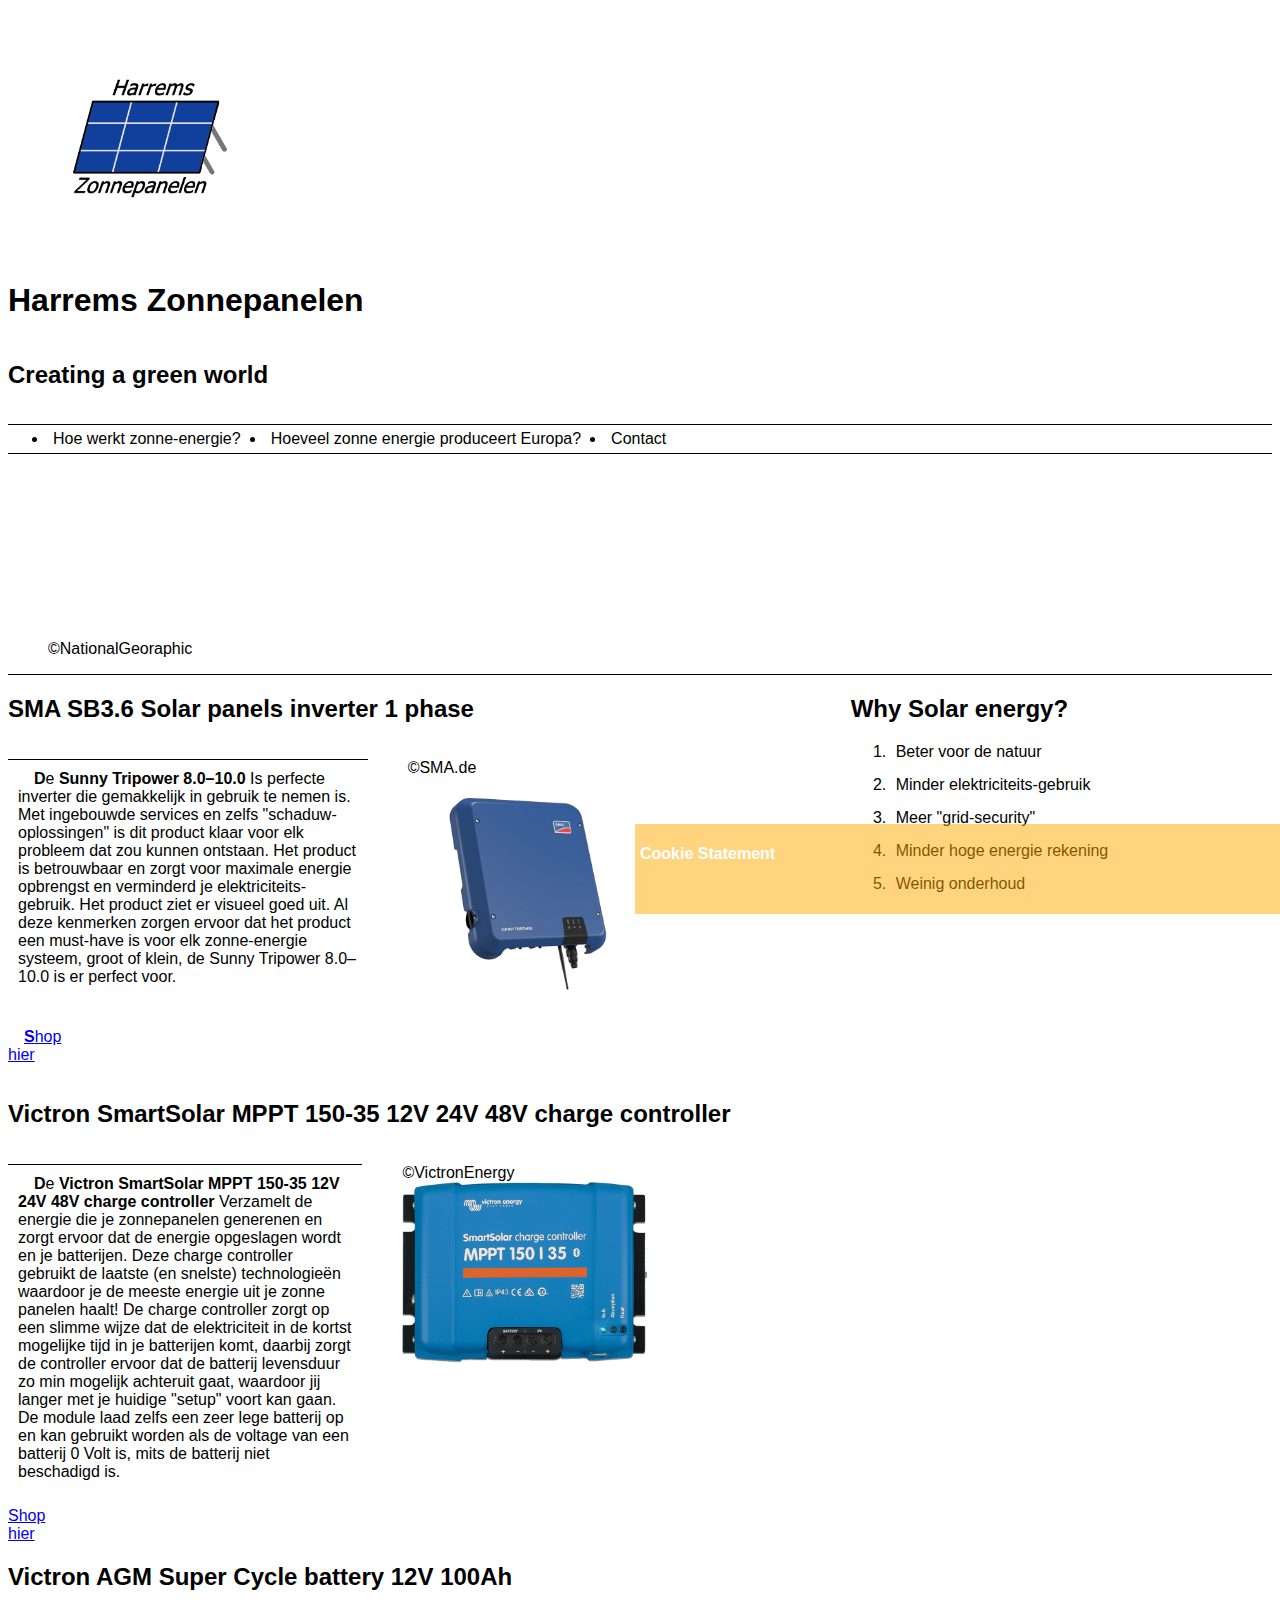
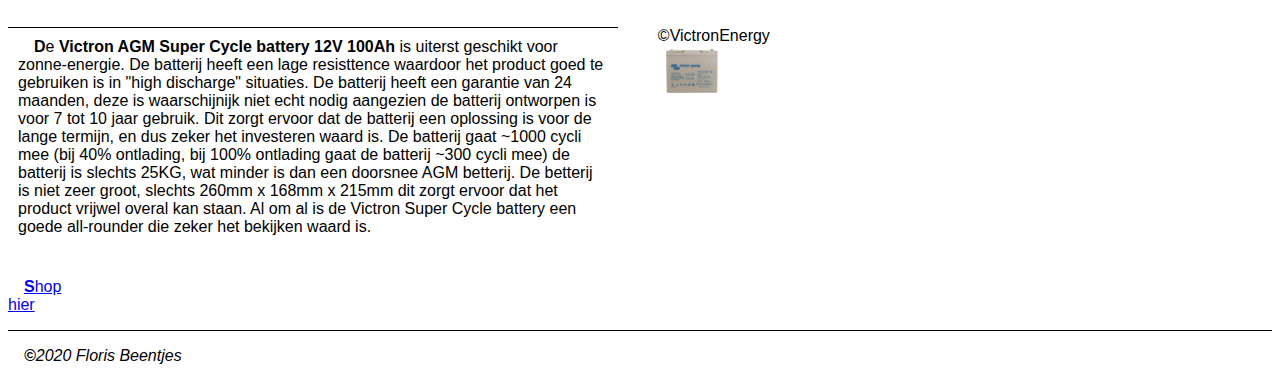
==== commit d349dce8: "Final draft" ====
--- a/index.html
+++ b/index.html
@@ -3,7 +3,7 @@
 	<!-- Head -->
 	<head>
 	<meta charset = "utf-8">
-	<meta name = "keywords" content = "Harrems Zonnepanelen"/>
+	<meta name = "keywords" content = "Harrems Zonnepanelen homepage"/>
 	<meta name = "description" content = "This is the homepage of Harrems Zonnepanelen"/>
 	<meta name = "author" content = "Floris Beentjes"/>
 	<meta name="viewport" content="width=device-width, initial-scale=1, maximum-scale=1">
@@ -75,7 +75,7 @@
 							SMA SB3.6 Solar panels inverter 1 phase
 						</h2>
 					</header>
-					<p class = "flexart">
+					<article class = "flexart">
 						<p class = "flexartext">
 							De <strong>Sunny Tripower 8.0–10.0</strong> Is perfecte inverter die gemakkelijk in gebruik te nemen is. Met ingebouwde services
 							en zelfs "schaduw-oplossingen" is dit product klaar voor elk probleem dat zou kunnen ontstaan. Het product is betrouwbaar en
@@ -93,7 +93,7 @@
 								&copy;SMA.de
 							</figcaption>
 						</figure>
-					</p>
+					</article>
 					<footer class = "flexfoot">
 					<p>
 						<a href = "https://www.ikwilzonneenergie.nl/epages/61494231.sf/nl_NL/?ObjectPath=/Shops/61494231/Products/%22SMA+STP+8.0-3AV-40%22">Shop hier</a>
@@ -107,7 +107,7 @@
 							Victron SmartSolar MPPT 150-35 12V 24V 48V charge controller
 						</h2>
 					</header>
-					<p class = "flexart">
+					<article class = "flexart">
 						<p class = "flexartext">
 							De <strong>Victron SmartSolar MPPT 150-35 12V 24V 48V charge controller</strong> Verzamelt de energie die je zonnepanelen generenen en zorgt ervoor dat de energie 
 							opgeslagen wordt en je batterijen. Deze charge controller gebruikt de laatste (en snelste) technologieën waardoor je de meeste energie uit je zonne
@@ -125,7 +125,7 @@
 								&copy;VictronEnergy
 							</figcaption>
 						</figure>
-					</p>				
+					</article>				
 					<footer class = "flexfoot">
 						<a href = "http://www.ikwilzonneenergie.nl/Victron-SmartSolar-MPPT-100-50-12V-24V">Shop hier</a>
 					</footer>
@@ -137,7 +137,7 @@
 							Victron AGM Super Cycle battery 12V 100Ah
 						</h2>
 					</header>
-					<p class = "flexart">
+					<article class = "flexart">
 						<p class = "flexartext">
 							De <strong>Victron AGM Super Cycle battery 12V 100Ah</strong> is uiterst geschikt voor zonne-energie. De batterij heeft een lage resisttence waardoor het product goed te gebruiken is in "high discharge"
 							situaties. De batterij heeft een garantie van 24 maanden, deze is waarschijnijk niet echt nodig aangezien de batterij ontworpen is voor 7 tot 10 jaar gebruik. 
@@ -155,7 +155,7 @@
 								&copy;VictronEnergy
 							</figcaption>
 						</figure>
-					</p>
+					</article>
 					<footer class = "flexfoot">
 					<p>
 						<a href = "https://www.ikwilzonneenergie.nl/epages/61494231.sf/nl_NL/?ObjectPath=/Shops/61494231/Products/BAT412110081">Shop hier</a>
--- a/css/stylesheet.css
+++ b/css/stylesheet.css
@@ -9,6 +9,9 @@
 body{
 	font-family: Arial, Helvetica, sans-serif;
 	font-size: 16px;
+	letter-spacing: normal;
+	line-height: normal;
+	word-spacing: normal;
 }
 
 
@@ -157,7 +160,6 @@
 	#gridcontainer{
 		display: grid;
 		grid-template-columns: 60%;
-		grid-template-rows: ;
 		padding: 5px;
 	}
 	#gridhead{
@@ -175,51 +177,53 @@
 		grid-row-start: 2;
 		grid-row-end: 3;
 	}
+
 	
 	#gridmain{
 		display: grid;
+		grid-row-start: 4;
+		grid-row-end: 5;
+		grid-column-start: 1;
+		grid-column-end: 3;
+	}
+
+	#gridaside{
+		grid-row-start: 5;
+		grid-row-end: 6;
+		grid-column-start: 1;
+		grid-column-end: 3;
+	}
+	
+	#gridmain h2{
+		grid-row-start: 1;
+		grid-row-end: 2;
+	}
+	#grart6{
+		display: none;
+	}
+	
+	#grart5{
+		grid-row-start: 2;
+		grid-row-end: 3;
+	}
+	
+	#grart4{
+		display: none;
+	}
+	
+	#grart3{
 		grid-row-start: 3;
 		grid-row-end: 4;
-		grid-column-start: 1;
-		grid-column-end: 3;
-	}
-	#gridaside{
+	}
+	
+	#grart2{
 		grid-row-start: 4;
 		grid-row-end: 5;
-		grid-column-start: 1;
-		grid-column-end: 3;
-	}
-	
-	#gridmain h1{
-		grid-row-start: 0;
-		grid-row-end: 1;
-	}
-	#grart6{
-		display: none;
-	}
-	
-	#grart5{
-		grid-row-start: 1;
-		grid-row-end: 2;
-	}
-	
-	#grart4{
-		display: none;
-	}
-	
-	#grart3{
-		grid-row-start: 2;
-		grid-row-end: 3;
-	}
-	
-	#grart2{
-		grid-row-start: 3;
-		grid-row-end: 4;
 	}
 	
 	#grart1{
-		grid-row-start: 4;
-		grid-row-end: 5;
+		grid-row-start: 5;
+		grid-row-end: 6;
 	}
 	
 	#gridfooter section{
@@ -247,13 +251,12 @@
 	#eubod{
 		display: grid;
 		grid-template-columns: 60%;
-		grid-template-rows: ;
 	}
 
 	#euburgericon{
 		position: absolute;
 		top: 45px;
-		right: -15%;
+		right: 15%;
 		transform: scale(2);
 	}
 	
@@ -271,6 +274,10 @@
 		grid-column-end: 3;
 	}
 	
+	#tableinfo{
+		display: none;
+	}
+	
 	#eubod img{
 		width: 100%;
 	}
@@ -289,14 +296,961 @@
 		grid-column-end: 3;
 	}
 	
+	p{
+		grid-column-start: 1;
+		grid-column-end: 3;
+	}
+	
 	table{
 		grid-column-start: 1;
 		grid-column-end: 3;
+		border-bottom: 1px #000 solid;
+	}
+	
+	.TH2011, .TH2012, .TH2013, .TH2014, .TH2015 {
+        display : none;
+    }
+	
+	#euaside{
+		grid-column-start: 1;
+		grid-column-end: 3;
+	}
+	
+	#eufooter section{
+		position: fixed;
+		bottom: -20px;
+		right: 0;
+		width: 50%;
+		height: 10%;
+		padding-left: 5px;
+		z-index: 9999;
+		color: #fff;
+		background-color: #FA0;
+		opacity: 0.5;
+	}
+	
+	#eufooter{
+		grid-column-start: 1;
+		grid-column-end: 3;
+		padding-top: 5px;
+		border-top: 1px #000 solid;
+	}
+	
+	
+	/* Contact form */
+	#contbod{
+		display: grid;
+		grid-template-columns: 60%;
+	}
+	
+	#gridhead{
+		grid-column-start: 1;
+		grid-column-end: 2;
+	}
+	
+	#contburgericon{
+		position: absolute;
+		top: 45px;
+		right: 15%;
+		transform: scale(2);
+		grid-column-start: 2;
+		grid-column-end: 3;
+	}
+	
+	#gridnav{
+		grid-row-start: 2;
+		grid-row-end: 3;
+		grid-column-start: 1;
+		grid-column-end: 3;
+	}
+	ul{
+		grid-row-start: 2;
+		grid-row-end: 3;
+	}
+	
+	#contform{
+		grid-row-start: 4;
+		grid-row-end: 5;
+		grid-column-start: 1;
+		grid-column-end: 3;
+	}
+	
+	#contaside{
+		grid-row-start: 5;
+		grid-row-end: 6;
+		grid-column-start: 1;
+		grid-column-end: 3;
+	}
+	
+	#contfoot section{
+		position: fixed;
+		bottom: -19px;
+		right: 0;
+		width: 50%;
+		height: 10%;
+		padding-left: 5px;
+		z-index: 9999;
+		color: #fff;
+		background-color: #FA0;
+		opacity: 0.5;
+	}
+	
+	#contfoot{
+		grid-row-start: 6;
+		grid-row-end: 7;
+		grid-column-start: 1;
+		grid-column-end: 3;
+		padding-top: 5px;
+		border-top: 1px #000 solid;
+	}
+}
+
+
+@media screen and (min-width: 481px) and (max-width: 1279px){
+	#hamburger{
+		display: none;
+	}
+	#burgericon{
+		display: none;
+	}
+	
+	header img{
+		width: 25%;
+		height: auto;
+	}
+	
+	#flexbody{
+		display: flex;
+		flex-direction: column;
+	}
+	
+	#video{
+		display: none;
+	}
+	
+	#tabletvideo{
+		order: 1;
+	}
+	
+	#flexheader{
 		width: 80%;
+		display: flex;
+		flex-direction: column;
+		font-family: "notableregular", Arial, sans-serif;
+		order: 0;
+	}
+	
+	ul{
+		display: flex;
+		padding-bottom: 5px;
+		padding-top: 5px;
+		border-top: 1px #000 solid;
 		border-bottom: 1px #000 solid;
 	}
 	
+	li{
+		padding-right: 25px;
+		padding-left: 5px;
+	}
+	
+	ul a:link{
+		color:black;
+		text-decoration: none;
+	}
+	
+	ul a:visited{
+		color:black;
+		text-decoration: none;
+	}
+	
+	ul a:hover{
+		color:black;
+		text-decoration: none;
+	}
+	
+	ul a:active{
+		color:black;
+		text-decoration: none;
+	}
+	#main{
+		display: flex;
+		flex-direction: column;
+	}
+	#flexarticles{
+		display: flex;
+		flex-direction: column;
+		order: 2;
+	}
+	
+	#flexart1{
+		order: 2;
+	}
+	#flexart2{
+		order: 1;
+	}
+	#flexart3{
+		order: 0;
+	}
+	
+	#flexart1 footer{
+		padding-left: 10%;
+	}
+	#flexart2 footer{
+		padding-left: 10%;
+	}
+	#flexart3 footer{
+		padding-left: 10%;
+	}
+	
+	#flexarticles img{
+		width: 65%;
+		float: left;
+	}
+	
+	.flexart {
+		display: flex; 
+		align-items: flex-end;
+	}
+	
+	.flexartext{
+		order: 1;
+		width: 70%;
+		float: right;
+		padding-top: 20px;
+		border-top: 1px #000 solid;
+	}
+	
+	.flexartfoto{
+		display: flex;
+		flex-direction: column;
+	}
+	
+	.flexartfoto img{
+		order: 0;
+		width: 60%;
+		float: left;
+	}
+	
+	#flexaside{
+		order: 0;
+		flex-shrink: 0;
+	}
+	
+	#flexfooter{
+		display: flex;
+		order: 3;
+		border-top: 1px #000 solid;
+		align-items: center; 		
+	}
+	
+	#flexfooter section{
+		position: fixed;
+		bottom: -43px;
+		right: 0;
+		width: 50%;
+		height: 10%;
+		padding-left: 5px;
+		z-index: 9999;
+		color: #fff;
+		background-color: #FA0;
+		opacity: 0.5;
+	}
+	
+	
+	/* now grid */
+	img{
+		width: 100%;
+	}
+	#gridcontainer{
+		display: grid;
+		grid-template-columns: 50%;
+		padding: 5px;
+	}
+	#gridhead{
+		grid-column-start: 1;
+		grid-column-end: 3;
+	}
+	
+	#gridnav{
+		grid-row-start: 2;
+		grid-row-end: 3;
+		grid-column-start: 1;
+		grid-column-end: 3;
+	}
+	
+	li{
+		padding-right: 50px;
+		padding-left: 25px;
+	}
+	
+	#gridmain{
+		display: grid;
+		grid-column-gap: 10px;
+		grid-row-start: 3;
+		grid-row-end: 4;
+		grid-column-start: 1;
+		grid-column-end: 3;
+		width: 100%;
+	}
+	#gridaside{
+		grid-row-start: 4;
+		grid-row-end: 5;
+		grid-column-start: 1;
+		grid-column-end: 3;
+	}
+	
+	#gridmain h1{
+		grid-row-start: 1;
+		grid-row-end: 2;
+	}
+	
+	#grart6{
+		grid-row-start: 9;
+		grid-row-end: 11;
+		grid-column-start: 1;
+		grid-column-end: 3;
+	}
+	
+	#grart5{
+		grid-row-start: 6;
+		grid-row-end: 9;
+		grid-column-start: 2;
+		grid-column-end: 3;
+	}
+	
+	#grart4{
+		display: none;
+	}
+	
+	#grart3{
+		grid-row-start: 5;
+		grid-row-end: 9;
+		grid-column-start: 1;
+		grid-column-end: 2;
+	}
+	
+	#grart2{
+		grid-row-start: 3;
+		grid-row-end: 6;
+		grid-column-start: 2;
+		grid-column-end: 3;
+	}
+	
+	#grart1{
+		grid-row-start: 3;
+		grid-row-end: 5;
+		grid-column-start: 1;
+		grid-column-end: 2;
+	}
+	
+	#gridaside{
+		display: grid;
+	}
+	
+	#gridfig1{
+		grid-column-start: 1;
+		grid-column-end: 2;
+		width: 90%;
+	}
+	
+	#gridfig2{
+		grid-column-start: 2;
+		grid-column-end: 3;
+		width: 90%;
+	}
+	
+	#gridfig3{
+		display: none;
+	}
+	
+	#gridfooter section{
+		position: fixed;
+		bottom: -39px;
+		right: 0;
+		width: 50%;
+		height: 10%;
+		padding-left: 5px;
+		z-index: 9999;
+		color: #fff;
+		background-color: #FA0;
+		opacity: 0.5;
+	}
+	
+	
+	#gridfooter{
+		width: 100%;
+		grid-row-start: 13;
+		grid-row-end: 14;
+		grid-column-start: 1;
+		grid-column-end: 3;
+		border-top: 1px #000 solid;
+	}	
+	
+	
+	/* eusolar */
+	#eubod{
+		display: grid;
+		grid-template-columns: 60%;
+	}
+
+	#euburgericon{
+		display: none
+	}
+	
+	.gridhead{
+		grid-column-start: 1;
+		grid-column-end: 3;
+		grid-row-start: 1;
+		grid-row-end: 2;
+	}
+	
+	.gridnav{
+		grid-row-start: 2;
+		grid-row-end: 3;
+		grid-column-start: 1;
+		grid-column-end: 3;
+	}
+	ul{
+		grid-row-start: 2;
+		grid-row-end: 3;
+	}
+	
+	h2{
+		grid-column-start: 1;
+		grid-column-end: 3;
+	}
+	
+	p{
+		grid-column-start: 1;
+		grid-column-end: 3;
+	}
+	
+	table{
+		grid-column-start: 1;
+		grid-column-end: 3;
+		padding: 10px;
+	}
+	
+	.TH2011, .TH2012, .TH2013{
+        display : none;
+    }
+	
 	#euaside{
+		display: grid;
+		grid-template-columns: 50%;
+		grid-column-start: 1;
+		grid-column-end: 3;
+		border-top: 1px #000 solid;
+	}
+	
+	#euaside img{
+		width: 90%;
+	}
+	
+	#eufig1{
+		display: none;
+	}
+	
+	#eufig2{
+		grid-column-start: 1;
+		grid-column-end: 2;
+	}
+	#eufig3{
+		grid-column-start: 2;
+		grid-column-end: 3;
+	}
+	
+	#eufooter section{
+		position: fixed;
+		bottom: -44px;
+		right: 0;
+		width: 50%;
+		height: 10%;
+		padding-left: 5px;
+		z-index: 9999;
+		color: #fff;
+		background-color: #FA0;
+		opacity: 0.5;
+	}
+	
+	#eufooter{
+		grid-column-start: 1;
+		grid-column-end: 3;
+		padding-top: 5px;
+		border-top: 1px #000 solid;
+	}	
+	
+	/* Contactform */
+	
+	#contbod{
+		display: grid;
+		grid-template-columns: 60%;
+	}
+	
+	#gridhead{
+		grid-column-start: 1;
+		grid-column-end: 2;
+	}
+	
+	#contburgericon{
+		display: none;
+	}
+	
+	#gridnav{
+		grid-row-start: 2;
+		grid-row-end: 3;
+		grid-column-start: 1;
+		grid-column-end: 3;
+	}
+	ul{
+		grid-row-start: 2;
+		grid-row-end: 3;
+	}
+	
+	#contform{
+		grid-row-start: 4;
+		grid-row-end: 5;
+		grid-column-start: 1;
+		grid-column-end: 3;
+	}
+	
+	#contaside{
+		grid-row-start: 4;
+		grid-row-end: 5;
+		grid-column-start: 2;
+		grid-column-end: 3;
+	}
+	
+	#contfoot section{
+		position: fixed;
+		bottom: -46px;
+		right: 0;
+		width: 50%;
+		height: 10%;
+		padding-left: 5px;
+		z-index: 9999;
+		color: #fff;
+		background-color: #FA0;
+		opacity: 0.5;
+	}
+	
+	#contfoot{
+		grid-row-start: 6;
+		grid-row-end: 7;
+		grid-column-start: 1;
+		grid-column-end: 3;
+		padding-top: 5px;
+		border-top: 1px #000 solid;
+	}
+	#contform{
+		display: flex;
+		flex-direction: column;
+		width: 50%;
+		margin-bottom: 2em;
+	}
+}
+
+
+@media screen and (min-width: 1280px) {
+	#flexheader img{
+		width: 25%;
+		height: auto;
+	}
+	
+	#tabletvideo{
+		display: none;
+	}
+	
+	#flexbody{
+		display: flex;
+		flex-direction: column;
+	}
+		
+	#hamburger{
+		display: none;
+	}
+	#burgericon{
+		display: none;
+	}
+	
+	#flexheader{
+		width: 80%;
+		flex-shrink: 1;
+		display: flex;
+		flex-direction: column;
+		font-family: "notableregular", Arial, sans-serif;
+		order: 0;
+	}
+	
+	#flexnav ul{
+		display: flex;
+		flex-grow: 2;
+		padding-bottom: 5px;
+		padding-top: 5px;
+		border-top: 1px #000 solid;
+		border-bottom: 1px #000 solid;
+	}
+	
+	li{
+		padding-right: 25px;
+		padding-left: 5px;
+	}
+	
+	ul a:link{
+		color:#000;
+		text-decoration: none;
+	}
+	
+	ul a:visited{
+		color:#000;
+		text-decoration: none;
+	}
+	
+	ul a:hover{
+		color:#000;
+		text-decoration: none;
+	}
+	
+	ul a:active{
+		color:#000;
+		text-decoration: none;
+	}
+	
+	#main{
+		display: flex;
+		border-top: 1px #000 solid;
+	}
+	
+	#flexaside{
+		flex: 1;
+	}
+	
+	#flexarticles{
+		display: flex;
+		flex-direction: column;
+		flex: 2;
+	}
+	
+	#flexart1{
+		display: flex;
+		flex-direction: column;
+	}
+	
+	.flexart {
+		display: flex; 
+	}
+	
+	.flexartext{
+		order: 0;
+		width: 70%;
+		padding: 10px;
+		border-style: double;
+		border: none;
+		border-top: 1px #000 double;
+	}
+	
+	.flexartfoto{
+		display: flex;
+		flex-direction: column;
+	}
+	
+	.flexartfoto img{
+		order: 1;
+		width: 60%;
+	}
+	
+	.flexcap{
+		float: right;
+	}
+	.flexfoot{
+		float: left;
+		padding-right: 100%;
+	}
+	
+	.flexol{
+		padding-bottom: 15px;
+	}
+	
+	#flexfooter{
+		bottom: 0px;
+		width: 100%;
+		order: 4;
+		border-top: 1px #000 solid;
+	}
+	
+	
+	#flexfooter section{
+		position: fixed;
+		bottom: -14px;
+		right: 0;
+		width: 50%;
+		height: 10%;
+		padding-left: 5px;
+		z-index: 9999;
+		color: #fff;
+		background-color: #FA0;
+		opacity: 0.5;
+	}
+	
+	/* howsolarworks (grid) */
+	#gridcontainer{
+		display: grid;
+		grid-template-columns: 33%;
+		padding: 5px;
+	}
+
+	#gridhead{
+		grid-column-start: 1;
+		grid-column-end: 4;
+	}
+	
+	#gridhead img{
+		width: 25%;
+		height: 25%;
+	}
+	
+	#gridnav{
+		grid-column-start: 1;
+		grid-column-end: 4;
+	}
+	#gridnav ul{
+		display: grid;
+		grid-template-columns: 33%;
+		padding-bottom: 10px;
+		padding-top: 10px;
+		border-bottom: 1px #000 solid;
+		border-top: 1px #000 solid;
+	}
+	
+	#grlink1{
+		grid-column-start: 1;
+		grid-column-end: 2;
+	}
+	#grlink2{
+		grid-column-start: 2;
+		grid-column-end: 3;
+	}
+	#grlink3{
+		grid-column-start: 3;
+		grid-column-end: 4;
+	}
+	
+	#gridmain{
+		display: grid;
+		grid-template-columns: 33%;
+		grid-column-gap: 10px;
+		grid-row-start: 3;
+		grid-row-end: 4;
+		grid-column-start: 1;
+		grid-column-end: 4;
+		width: 100%;
+	}
+	
+	#gridmain h1{
+		grid-row-start: 2;
+		grid-row-end: 3;
+	}
+	#grart6{
+		grid-row-start: 9;
+		grid-row-end: 10;
+		grid-column-start: 2;
+		grid-column-end: 4;
+	}
+	
+	#grart5{
+		grid-row-start: 6;
+		grid-row-end: 9;
+		grid-column-start: 1;
+		grid-column-end: 2;
+	}
+	
+	#grart4{
+		grid-row-start: 6;
+		grid-row-end: 10;
+		grid-column-start: 3;
+		grid-column-end: 4;
+	}
+	
+	#grart3{
+		grid-row-start: 3;
+		grid-row-end: 6;
+		grid-column-start: 3;
+		grid-column-end: 4;
+	}
+	
+	#grart2{
+		grid-row-start: 3;
+		grid-row-end: 5;
+		grid-column-start: 1;
+		grid-column-end: 2;
+	}
+	
+	#grart1{
+		grid-row-start: 3;
+		grid-row-end: 9;
+		grid-column-start: 2;
+		grid-column-end: 3;
+	}
+	
+	#gridaside{
+		display: grid;
+		grid-template-columns: 33%;
+		grid-row-start: 10;
+		grid-column-start: 1;
+		grid-column-end: 4;
+		width: 90%
+	}
+	
+	#gridfig1 img{
+		width: 100%;
+	}
+	#gridfig2 img{
+		width: 45%;
+	}
+	#gridfig3 img{
+		width: 200%;
+	}
+	
+	#gridfig1{
+		grid-column-start: 1;
+		grid-column-end: 2;
+	}
+	#gridfig2{
+		grid-column-start: 2;
+		grid-column-end: 3;
+		align-self: center;
+	}
+	#gridfig3{
+		grid-column-start: 3;
+		grid-column-end: 4;
+		align-self: center;
+	}
+	
+	#gridfooter section{
+		position: fixed;
+		bottom: -1%;
+		right: 0;
+		width: 50%;
+		height: 10%;
+		padding-left: 5px;
+		z-index: 9999;
+		color: #fff;
+		background-color: #FA0;
+		opacity: 0.5;
+	}
+	
+	#gridfooter{
+		grid-row-start: 11;
+		grid-column-start: 1;
+		grid-column-end: 4;
+		border-top: 1px #000 solid;
+	}
+	
+
+	/* eusolar */
+	#eubod{
+		display: grid;
+		grid-template-columns: 60%;
+	}
+	
+	#gridhead img{
+		width: 25%;
+		height: 25%;
+	}
+	
+	#gridnav{
+		grid-column-start: 1;
+		grid-column-end: 4;
+	}
+	#gridnav ul{
+		display: grid;
+		grid-template-columns: 33%;
+		padding-bottom: 10px;
+		padding-top: 10px;
+		border-bottom: 1px #000 solid;
+		border-top: 1px #000 solid;
+	}
+	
+	#grlink1{
+		grid-column-start: 1;
+		grid-column-end: 2;
+	}
+	#grlink2{
+		grid-column-start: 2;
+		grid-column-end: 3;
+	}
+	#grlink3{
+		grid-column-start: 3;
+		grid-column-end: 4;
+	}
+
+	#euburgericon{
+		display: none
+	}
+	
+	.gridhead{
+		grid-column-start: 1;
+		grid-column-end: 3;
+		grid-row-start: 1;
+		grid-row-end: 2;
+	}
+	
+	.gridnav{
+		grid-row-start: 2;
+		grid-row-end: 3;
+		grid-column-start: 1;
+		grid-column-end: 3;
+	}
+	ul{
+		grid-row-start: 2;
+		grid-row-end: 3;
+	}
+	
+	h2{
+		grid-column-start: 1;
+		grid-column-end: 3;
+	}
+	
+	p{
+		text-indent: 1rem;
+		grid-column-start: 1;
+		grid-column-end: 3;
+	}
+	
+	p::first-letter{
+		font-weight: bold;
+	}
+	
+	table{
+		grid-column-start: 1;
+		grid-column-end: 2;
+		padding: 10px;
+	}
+	#euaside{
+		display: grid;
+		grid-template-columns: 90%;
+		grid-column-start: 2;
+		grid-column-end: 3;
+		border-top: 1px solid;
+		border-left: 1px solid;
+		border-color: #000;
+		border-width: thin;
+	}
+	
+	#euaside img{
+		width: 70%;
+	}
+	
+	#eufig1{
+		grid-column-start: 1;
+		grid-column-end: 3;
+	}
+	
+	#eufig2{
+		grid-column-start: 1;
+		grid-column-end: 3;
+	}
+	#eufig3{
 		grid-column-start: 1;
 		grid-column-end: 3;
 	}
@@ -321,56 +1275,36 @@
 		border-top: 1px #000 solid;
 	}
 	
-	
-	/* Contact form */
+		
+	/* Contactform */
+	#contbod img{
+		width: 60%;
+	}
+	
 	#contbod{
 		display: grid;
 		grid-template-columns: 60%;
-		grid-template-rows: ;
-	}
-	
-	#gridhead{
+	}
+	
+	#gridhead img{
+		width: 25%;
+	}
+	
+	#contburgericon{
+		display: none;
+	}
+	
+	#contform{
+		display: flex;
+		flex-direction: column;
 		grid-column-start: 1;
 		grid-column-end: 2;
-	}
-	
-	#contburgericon{
-		position: absolute;
-		top: 45px;
-		right: 15%;
-		transform: scale(2);
-		grid-column-start: 2;
-		grid-column-end: 3;
-	}
-	
-	#gridnav{
-		grid-row-start: 2;
-		grid-row-end: 3;
-		grid-column-start: 1;
-		grid-column-end: 3;
-	}
-	ul{
-		grid-row-start: 2;
-		grid-row-end: 3;
-	}
-	
-	#contform{
-		grid-row-start: 4;
-		grid-row-end: 5;
-		grid-column-start: 1;
-		grid-column-end: 3;
-	}
-	
-	#contaside{
-		grid-row-start: 5;
-		grid-row-end: 6;
-		grid-column-start: 1;
-		grid-column-end: 3;
+		margin-bottom: 25px;
 	}
 	
 	#contfoot section{
 		position: fixed;
-		bottom: -14px;
+		bottom: -17px;
 		right: 0;
 		width: 50%;
 		height: 10%;
@@ -382,919 +1316,32 @@
 	}
 	
 	#contfoot{
-		grid-row-start: 6;
-		grid-row-end: 7;
 		grid-column-start: 1;
 		grid-column-end: 3;
 		padding-top: 5px;
 		border-top: 1px #000 solid;
 	}
 	
-	
-	
-	
-	
-	
 }
 
 
-@media screen and (min-width: 481px) and (max-width: 1279px){
-	#hamburger{
-		display: none;
-	}
-	#burgericon{
-		display: none;
-	}
-	
-	header img{
-		width: 25%;
-		height: auto;
-	}
-	
-	#flexbody{
-		display: flex;
-		flex-direction: column;
-	}
-	
-	#video{
-		display: none;
-	}
-	
-	#tabletvideo{
-		order: 1;
-	}
-	
-	#flexheader{
-		width: 80%;
-		display: flex;
-		flex-direction: column;
-		font-family: "notableregular", Arial, sans-serif;
-		order: 0;
-	}
-	
-	ul{
-		display: flex;
-		padding-bottom: 5px;
-		padding-top: 5px;
-		border-top: 1px #000 solid;
-		border-bottom: 1px #000 solid;
-	}
-	
-	li{
-		padding-right: 25px;
-		padding-left: 5px;
-	}
-	
-	ul a:link{
-		color:black;
-		text-decoration: none;
-	}
-	
-	ul a:visited{
-		color:black;
-		text-decoration: none;
-	}
-	
-	ul a:hover{
-		color:black;
-		text-decoration: none;
-	}
-	
-	ul a:active{
-		color:black;
-		text-decoration: none;
-	}
-	#main{
-		display: flex;
-		flex-direction: column;
-	}
-	#flexarticles{
-		display: flex;
-		flex-direction: column;
-		order: 2;
-	}
-	
-	#flexart1{
-		order: 2;
-	}
-	#flexart2{
-		order: 1;
-	}
-	#flexart3{
-		order: 0;
-	}
-	
-	#flexart1 footer{
-		padding-left: 10%;
-	}
-	#flexart2 footer{
-		padding-left: 10%;
-	}
-	#flexart3 footer{
-		padding-left: 10%;
-	}
-	
-	#flexarticles img{
-		width: 25%;
-		float: left;
-	}
-	
-	.flexart {
-		display: flex; 
-		align-items: flex-end;
-	}
-	
-	.flexartext{
-		order: 1;
-		width: 70%;
-		float: right;
-		padding-top: 20px;
-		border-top: 1px #000 solid;
-	}
-	
-	.flexartfoto img{
-		order: 0;
-		width: 20%;
-		float: left;
-	}
-	
-	#flexaside{
-		order: 0;
-		flex-shrink: 0;
-	}
-	
-	#flexfooter{
-		display: flex;
-		order: 3;
-		border-top: 1px #000000 solid;
-		align-items: center; 		
-	}
-	
-	#flexfooter section{
-		position: fixed;
-		bottom: -43px;
-		right: 0;
-		width: 50%;
-		height: 10%;
-		padding-left: 5px;
-		z-index: 9999;
-		color: #fff;
-		background-color: #FA0;
-		opacity: 0.5;
-	}
-	
-	
-	/* now grid */
-	img{
-		width: 100%;
-	}
-	#gridcontainer{
-		display: grid;
-		grid-template-columns: 50%;
-		grid-template-rows: ;
-		padding: 5px;
-	}
-	#gridhead{
-		grid-column-start: 1;
-		grid-column-end: 3;
-	}
-	
-	#gridnav{
-		grid-row-start: 2;
-		grid-row-end: 3;
-		grid-column-start: 1;
-		grid-column-end: 3;
-	}
-	
-	li{
-		padding-right: 50px;
-		padding-left: 25px;
-	}
-	
-	#gridmain{
-		display: grid;
-		grid-column-gap: 10px;
-		grid-row-start: 3;
-		grid-row-end: 4;
-		grid-column-start: 1;
-		grid-column-end: 3;
-		width: 100%;
-	}
-	#gridaside{
-		grid-row-start: 4;
-		grid-row-end: 5;
-		grid-column-start: 1;
-		grid-column-end: 3;
-	}
-	
-	#gridmain h1{
-		grid-row-start: 0;
-		grid-row-end: 1;
-	}
-	#grart6{
-		grid-row-start: 9;
-		grid-row-end: 11;
-		grid-column-start: 1;
-		grid-column-end: 3;
-	}
-	
-	#grart5{
-		grid-row-start: 6;
-		grid-row-end: 9;
-		grid-column-start: 2;
-		grid-column-end: 3;
-	}
-	
-	#grart4{
-		display: none;
-	}
-	
-	#grart3{
-		grid-row-start: 5;
-		grid-row-end: 9;
-		grid-column-start: 1;
-		grid-column-end: 2;
-	}
-	
-	#grart2{
-		grid-row-start: 3;
-		grid-row-end: 6;
-		grid-column-start: 2;
-		grid-column-end: 3;
-	}
-	
-	#grart1{
-		grid-row-start: 3;
-		grid-row-end: 5;
-		grid-column-start: 1;
-		grid-column-end: 2;
-	}
-	
-	#gridaside{
-		display: grid;
-	}
-	
-	#gridfig1{
-		grid-column-start: 1;
-		grid-column-end: 2;
-		width: 90%;
-	}
-	
-	#gridfig2{
-		grid-column-start: 2;
-		grid-column-end: 3;
-		width: 90%;
-	}
-	
-	#gridfig3{
-		display: none;
-	}
-	
-	#gridfooter section{
-		position: fixed;
-		bottom: -39px;
-		right: 0;
-		width: 50%;
-		height: 10%;
-		padding-left: 5px;
-		z-index: 9999;
-		color: #fff;
-		background-color: #FA0;
-		opacity: 0.5;
-	}
-	
-	
-	#gridfooter{
-		width: 100%
-		grid-row-start: 13;
-		grid-row-end: 14;
-		grid-column-start: 1;
-		grid-column-end: 3;
-		border-top: 1px #000 solid;
-	}	
-	
-	
-	/* eusolar */
-	#eubod{
-		display: grid;
-		grid-template-columns: 60%;
-		grid-template-rows: ;
-	}
-
-	#euburgericon{
-		display: none
-	}
-	
-	.gridhead{
-		grid-column-start: 1;
-		grid-column-end: 3;
-		grid-row-start: 1;
-		grid-row-end: 2;
-	}
-	
-	.gridnav{
-		grid-row-start: 2;
-		grid-row-end: 3;
-		grid-column-start: 1;
-		grid-column-end: 3;
-	}
-	ul{
-		grid-row-start: 2;
-		grid-row-end: 3;
-	}
-	
-	h2{
-		grid-column-start: 1;
-		grid-column-end: 3;
-	}
-	
-	table{
-		grid-column-start: 1;
-		grid-column-end: 3;
-		padding: 10px;
-	}
-	
-	#2011{
-		display:none;
-	}
-	
-	.2012{
-		display:none;
-	}
-	
-	.2013{
-		display:none;
-	}
-	
-	#euaside{
-		display: grid;
-		grid-template-columns: 50%;
-		grid-column-start: 1;
-		grid-column-end: 3;
-		border-top: 1px #000 solid;
-	}
-	
-	#euaside img{
-		width: 90%;
-	}
-	
-	#eufig1{
-		display: none;
-	}
-	
-	#eufig2{
-		grid-column-start: 1;
-		grid-column-end: 2;
-	}
-	#eufig3{
-		grid-column-start: 2;
-		grid-column-end: 3;
-	}
-	
-	#eufooter section{
-		position: fixed;
-		bottom: -14px;
-		right: 0;
-		width: 50%;
-		height: 10%;
-		padding-left: 5px;
-		z-index: 9999;
-		color: #fff;
-		background-color: #FA0;
-		opacity: 0.5;
-	}
-	
-	#eufooter{
-		grid-column-start: 1;
-		grid-column-end: 3;
-		padding-top: 5px;
-		border-top: 1px #000 solid;
-	}	
-	
-	/* Contactform */
-	
-	#contbod{
-		display: grid;
-		grid-template-columns: 60%;
-		grid-template-rows: ;
-	}
-	
-	#gridhead{
-		grid-column-start: 1;
-		grid-column-end: 2;
-	}
-	
-	#contburgericon{
-		display: none;
-	}
-	
-	#gridnav{
-		grid-row-start: 2;
-		grid-row-end: 3;
-		grid-column-start: 1;
-		grid-column-end: 3;
-	}
-	ul{
-		grid-row-start: 2;
-		grid-row-end: 3;
-	}
-	
-	#contform{
-		grid-row-start: 4;
-		grid-row-end: 5;
-		grid-column-start: 1;
-		grid-column-end: 3;
-	}
-	
-	#contaside{
-		grid-row-start: 4;
-		grid-row-end: 5;
-		grid-column-start: 2;
-		grid-column-end: 3;
-	}
-	
-	#contfoot section{
-		position: fixed;
-		bottom: -14px;
-		right: 0;
-		width: 50%;
-		height: 10%;
-		padding-left: 5px;
-		z-index: 9999;
-		color: #fff;
-		background-color: #FA0;
-		opacity: 0.5;
-	}
-	
-	#contfoot{
-		grid-row-start: 6;
-		grid-row-end: 7;
-		grid-column-start: 1;
-		grid-column-end: 3;
-		padding-top: 5px;
-	}
-	#contform{
-	display: flex;
-	flex-direction: column;
-	width: 50%
-	}
-}
-
-
-@media screen and (min-width: 1280px) {
-	#flexheader img{
-		width: 25%;
-		height: auto;
-	}
-	
-	#tabletvideo{
-		display: none;
-	}
-	
-	#flexbody{
-		display: flex;
-		flex-direction: column;
-	}
-		
-	#hamburger{
-		display: none;
-	}
-	#burgericon{
-		display: none;
-	}
-	
-	#flexheader{
-		width: 80%;
-		display: flex;
-		flex-direction: column;
-		font-family: "notableregular", Arial, sans-serif;
-		order: 0;
-	}
-	
-	#flexnav ul{
-		display: flex;
-		padding-bottom: 5px;
-		padding-top: 5px;
-		border-top: 1px #000 solid;
-		border-bottom: 1px #000 solid;
-	}
-	
-	li{
-		padding-right: 25px;
-		padding-left: 5px;
-	}
-	
-	ul a:link{
-		color:black;
-		text-decoration: none;
-	}
-	
-	ul a:visited{
-		color:black;
-		text-decoration: none;
-	}
-	
-	ul a:hover{
-		color:black;
-		text-decoration: none;
-	}
-	
-	ul a:active{
-		color:black;
-		text-decoration: none;
-	}
-	
-	#main{
-		display: flex;
-		border-top: 1px #000 solid;
-	}
-	
-	#flexaside{
-		flex: 1;
-	}
-	
-	#flexarticles{
-		flex: 2;
-	}
-	
-	.flexart {
-		display: flex; 
-	}
-	
-	.flexartext{
-		order: 1;
-		width: 70%;
-		padding: 10px;
-		float: left;
-		border-top: 1px #000 solid;
-	}
-	
-	.flexartfoto img{
-		order: 0;
-		width: 25%;
-		float: left;
-	}
-	
-	.flexcap{
-		float: right;
-	}
-	.flexfoot{
-		float: left;
-		padding-right: 100%;
-	}
-	
-	.flexol{
-		padding-bottom: 15px;
-	}
-	
-	#flexfooter{
-		bottom: 0px;
-		width: 100%;
-		order: 4;
-	}
-	
-	
-	#flexfooter section{
-		position: fixed;
-		bottom: -14px;
-		right: 0;
-		width: 50%;
-		height: 10%;
-		padding-left: 5px;
-		z-index: 9999;
-		color: #fff;
-		background-color: #FA0;
-		opacity: 0.5;
-	}
-	
-	/* howsolarworks (grid) */
-	#gridcontainer{
-		display: grid;
-		grid-template-columns: 33%;
-		grid-template-rows: ;
-		padding: 5px;
-	}
-
-	#gridhead{
-		grid-column-start: 1;
-		grid-column-end: 4;
-	}
-	
-	#gridhead img{
-		width: 25%;
-		height: 25%;
-	}
-	
-	#gridnav{
-		grid-column-start: 1;
-		grid-column-end: 4;
-	}
-	#gridnav ul{
-		display: grid;
-		grid-template-columns: 33%;
-		padding-bottom: 10px;
-		padding-top: 10px;
-		border-bottom: 1px #000 solid;
-		border-top: 1px #000 solid;
-	}
-	
-	#grlink1{
-		grid-column-start: 1;
-		grid-column-end: 2;
-	}
-	#grlink2{
-		grid-column-start: 2;
-		grid-column-end: 3;
-	}
-	#grlink3{
-		grid-column-start: 3;
-		grid-column-end: 4;
-	}
-	
-	#gridmain{
-		display: grid;
-		grid-template-columns: 33%;
-		grid-column-gap: 10px;
-		grid-row-start: 3;
-		grid-row-end: 4;
-		grid-column-start: 1;
-		grid-column-end: 4;
-		width: 100%;
-	}
-	
-	#gridmain h1{
-		grid-row-start: 2;
-		grid-row-end: 3;
-	}
-	#grart6{
-		grid-row-start: 9;
-		grid-row-end: 10;
-		grid-column-start: 2;
-		grid-column-end: 4;
-	}
-	
-	#grart5{
-		grid-row-start: 6;
-		grid-row-end: 9;
-		grid-column-start: 1;
-		grid-column-end: 2;
-	}
-	
-	#grart4{
-		grid-row-start: 6;
-		grid-row-end: 10;
-		grid-column-start: 3;
-		grid-column-end: 4;
-	}
-	
-	#grart3{
-		grid-row-start: 3;
-		grid-row-end: 6;
-		grid-column-start: 3;
-		grid-column-end: 4;
-	}
-	
-	#grart2{
-		grid-row-start: 3;
-		grid-row-end: 5;
-		grid-column-start: 1;
-		grid-column-end: 2;
-	}
-	
-	#grart1{
-		grid-row-start: 3;
-		grid-row-end: 9;
-		grid-column-start: 2;
-		grid-column-end: 3;
-	}
-	
-	#gridaside{
-		display: grid;
-		grid-template-columns: 33%;
-		grid-row-start: 10;
-		grid-column-start: 1;
-		grid-column-end: 4;
-		width: 90%
-	}
-	
-	#gridfig1 img{
-		width: 100%;
-	}
-	#gridfig2 img{
-		width: 45%;
-	}
-	#gridfig3 img{
-		width: 200%;
-	}
-	
-	#gridfig1{
-		grid-column-start: 1;
-		grid-column-end: 2;
-	}
-	#gridfig2{
-		grid-column-start: 2;
-		grid-column-end: 3;
-		align-self: center;
-	}
-	#gridfig3{
-		grid-column-start: 3;
-		grid-column-end: 4;
-		align-self: center;
-	}
-	
-	#gridfooter section{
-		position: fixed;
-		bottom: -1%;
-		right: 0;
-		width: 50%;
-		height: 10%;
-		padding-left: 5px;
-		z-index: 9999;
-		color: #fff;
-		background-color: #FA0;
-		opacity: 0.5;
-	}
-	
-	#gridfooter{
-		grid-row-start: 11;
-		grid-column-start: 1;
-		grid-column-end: 4;
-		border-top: 1px #000 solid;
-	}
-	
-
-	/* eusolar */
-	#eubod{
-		display: grid;
-		grid-template-columns: 60%;
-		grid-template-rows: ;
-	}
-	
-	#gridhead img{
-		width: 25%;
-		height: 25%;
-	}
-	
-	#gridnav{
-		grid-column-start: 1;
-		grid-column-end: 4;
-	}
-	#gridnav ul{
-		display: grid;
-		grid-template-columns: 33%;
-		padding-bottom: 10px;
-		padding-top: 10px;
-		border-bottom: 1px #000 solid;
-		border-top: 1px #000 solid;
-	}
-	
-	#grlink1{
-		grid-column-start: 1;
-		grid-column-end: 2;
-	}
-	#grlink2{
-		grid-column-start: 2;
-		grid-column-end: 3;
-	}
-	#grlink3{
-		grid-column-start: 3;
-		grid-column-end: 4;
-	}
-
-	#euburgericon{
-		display: none
-	}
-	
-	.gridhead{
-		grid-column-start: 1;
-		grid-column-end: 3;
-		grid-row-start: 1;
-		grid-row-end: 2;
-	}
-	
-	.gridnav{
-		grid-row-start: 2;
-		grid-row-end: 3;
-		grid-column-start: 1;
-		grid-column-end: 3;
-	}
-	ul{
-		grid-row-start: 2;
-		grid-row-end: 3;
-	}
-	
-	h2{
-		grid-column-start: 1;
-		grid-column-end: 3;
-	}
-	
-	table{
-		grid-column-start: 1;
-		grid-column-end: 2;
-		padding: 10px;
-	}
-	#euaside{
-		display: grid;
-		grid-template-columns: 90%;
-		grid-column-start: 2;
-		grid-column-end: 3;
-		border-top: 1px #000 solid;
-		border-left: 1px #000 solid;
-	}
-	
-	#euaside img{
-		width: 70%;
-	}
-	
-	#eufig1{
-		grid-column-start: 1;
-		grid-column-end: 3;
-	}
-	
-	#eufig2{
-		grid-column-start: 1;
-		grid-column-end: 3;
-	}
-	#eufig3{
-		grid-column-start: 1;
-		grid-column-end: 3;
-	}
-	
-	#eufooter section{
-		position: fixed;
-		bottom: -14px;
-		right: 0;
-		width: 50%;
-		height: 10%;
-		padding-left: 5px;
-		z-index: 9999;
-		color: #fff;
-		background-color: #FA0;
-		opacity: 0.5;
-	}
-	
-	#eufooter{
-		grid-column-start: 1;
-		grid-column-end: 3;
-		padding-top: 5px;
-		border-top: 1px #000 solid;
-	}
-	
-		
-	/* Contactform */
-	#contbod img{
-		width: 100%;
-	}
-	
-	#contbod{
-		display: grid;
-		grid-template-columns: 60%;
-	}
-	
-	#gridhead img{
-		width: 25%;
-	}
-	
-	#contburgericon{
-		display: none;
-	}
-	
-	#contform{
-		display: flex;
-		flex-direction: column;
-		grid-column-start: 1;
-		grid-column-end: 2;
-	}
-	
-	#contaside{
-		
-	}
-	
-	#contfoot{
-		grid-column-start: 1;
-		grid-column-end: 3;
-	}
-	
-}
-
-
 /*eusolar general table code*/
-tr:first-child{
-	background-color: #BFBFBF;
-}
-td:nth-child(even){
+
+tr:nth-child(even){
 	background-color: #CFF;
 }
-td:nth-child(odd){
+tr:nth-child(odd){
 	background-color: #FFF;
 }
 td:first-child{
 	background-color: #FF0;
 }
-td:last-child{
+th:first-child{
+	background-color: #FF0;
+}
+th:last-child{
 	background-color: #FFF;
 }
-
 
 /*General form code*/
 	form{
@@ -1360,7 +1407,7 @@
 	}
 	
 	#message:valid{
-		border-bottom: 3px green solid;
+		border-bottom: 3px rgb(0, 128, 0) solid;
 	}
 	
 	.submitbutton{
@@ -1373,4 +1420,13 @@
 		background-color: #dcdcdc;
 		border-radius: 10px;
 		outline: none;
-	}
+		text-transform: uppercase;
+	}
+	
+	footer + p{
+		font-weight: lighter; 
+	}
+	
+	footer > section{
+		font-weight: bold;
+	}
